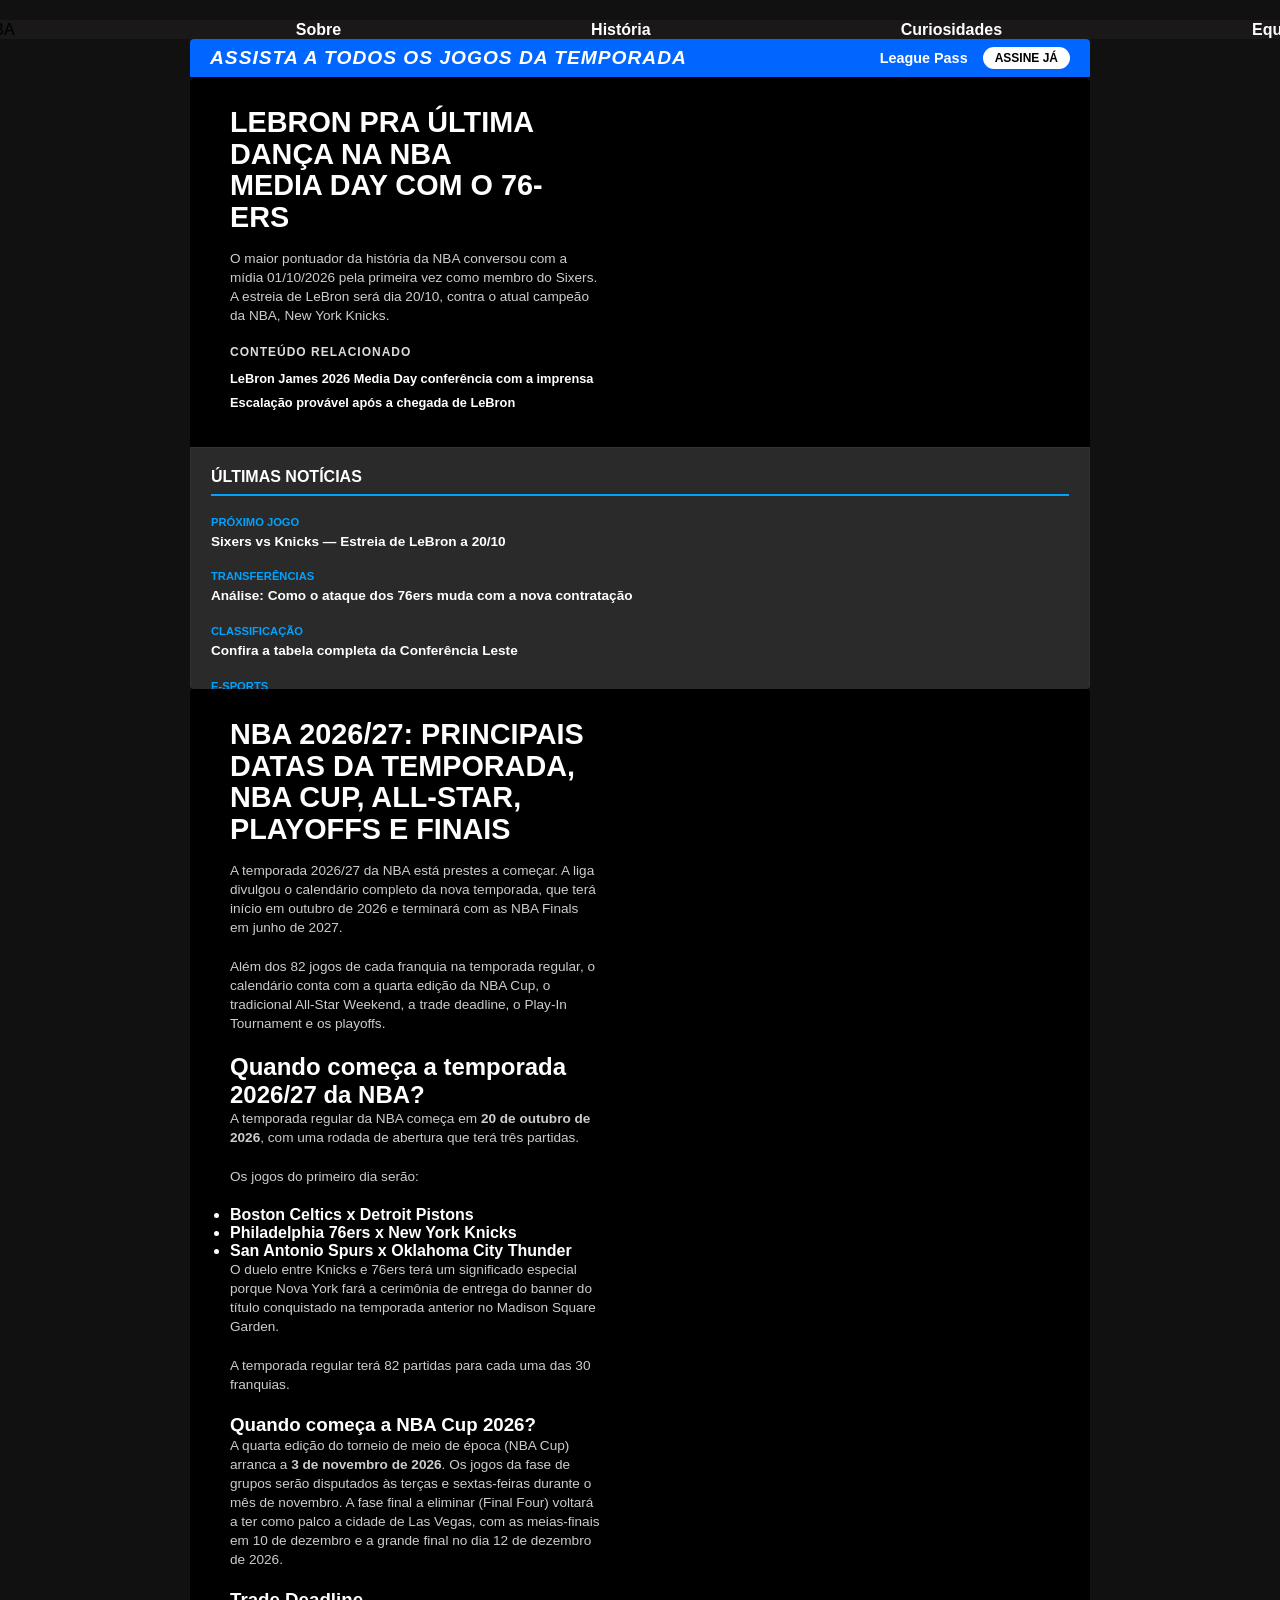
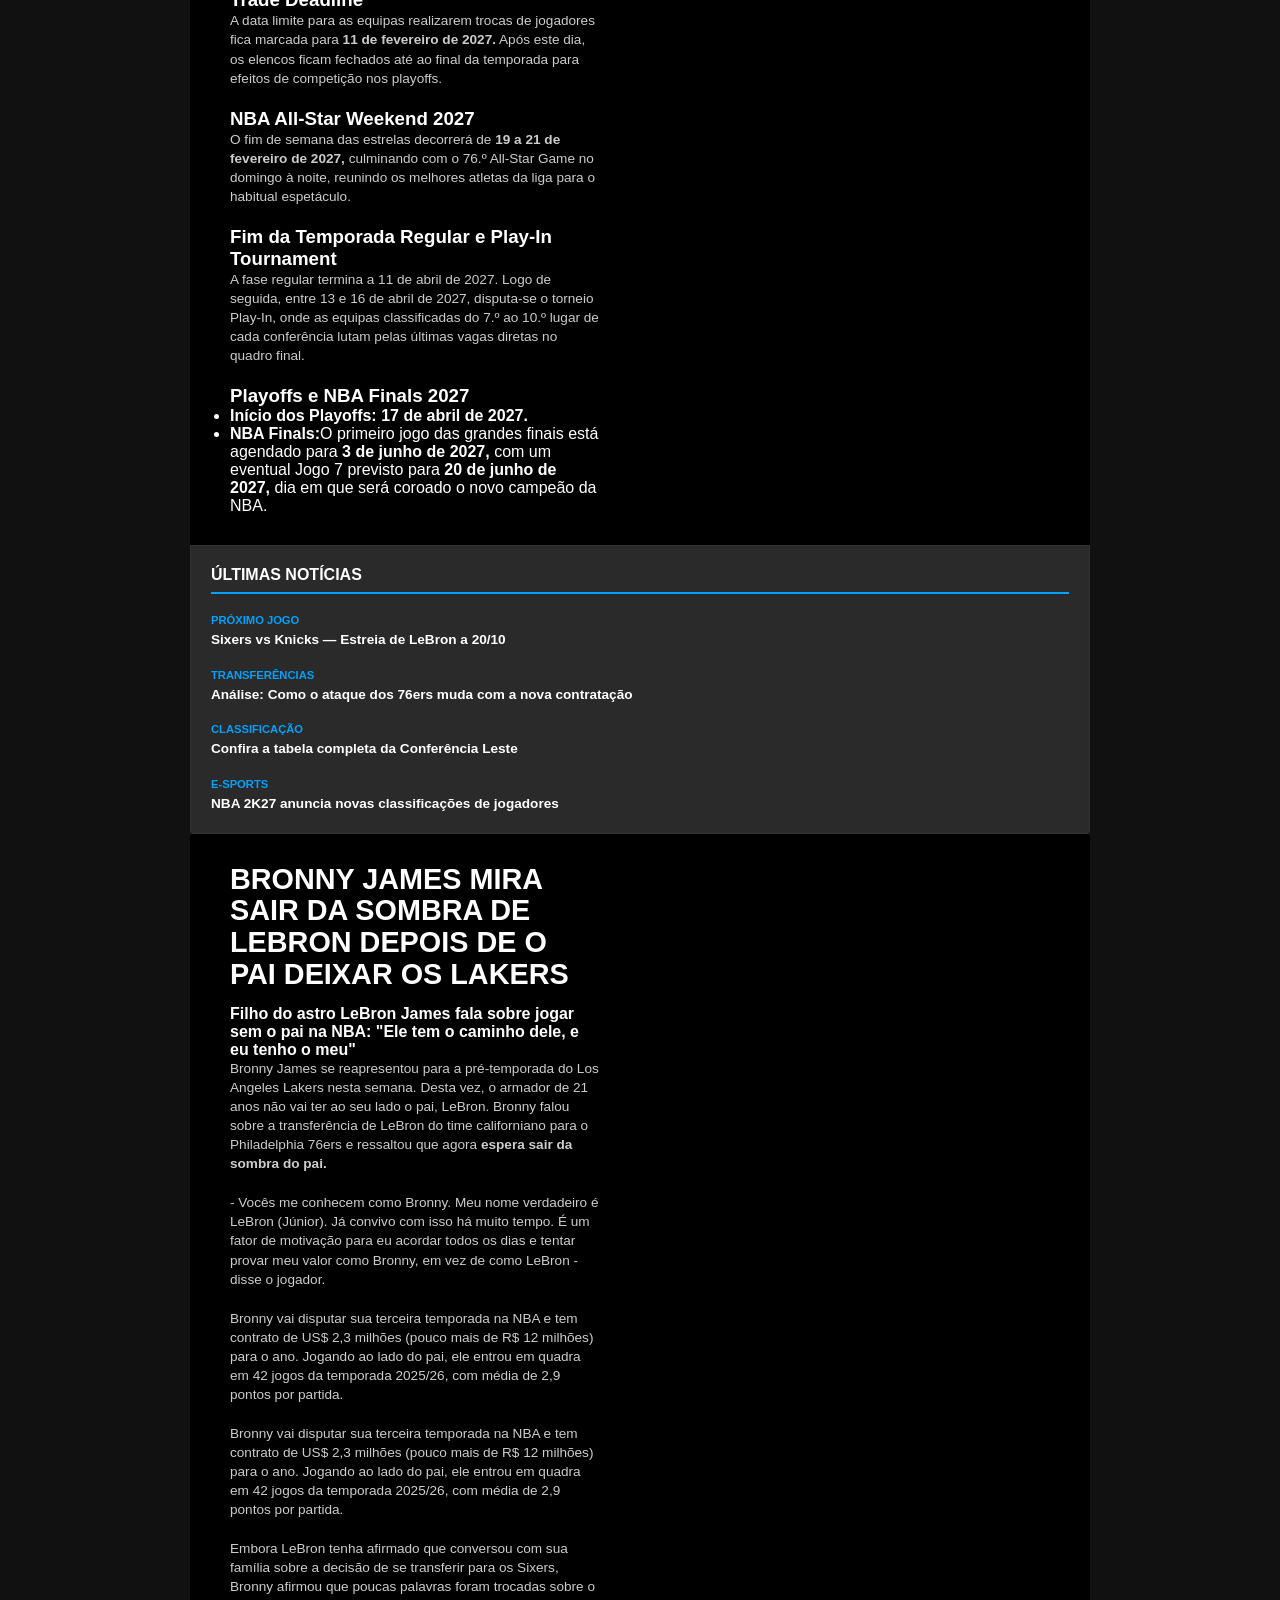
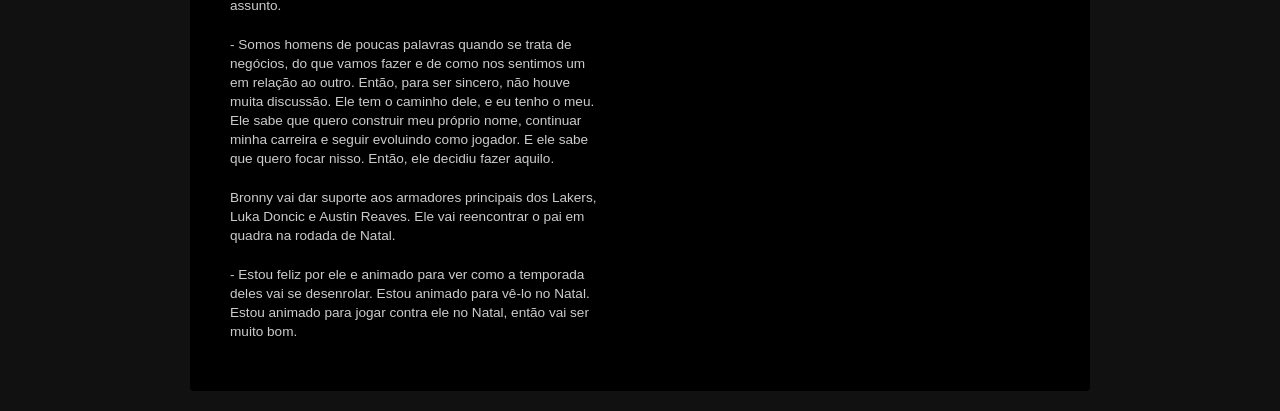
==== index.html @ a9553841 "Projeto Site" ====
<!DOCTYPE html>
<html lang="pt-br">
<head>
    <meta charset="UTF-8">
    <meta name="viewport" content="width=device-width, initial-scale=1.0">
    <link rel="stylesheet" href="style.css">
    <title>Site</title>
</head>

<body>

<header class="header">
    <nav class="menu">

        <img 
            src="https://static.vecteezy.com/system/resources/thumbnails/068/691/804/small/nba-logo-football-club-icon-free-vector.jpg" 
            alt="NBA" 
            width="80"
        >

        <a href="#">Sobre</a>
        <a href="#">História</a>
        <a href="#">Curiosidades</a>
        <a href="Equipes.html">Equipes</a>

    </nav>
</header>


<!-- PRIMEIRO CARD -->
<div class="featured-card">

    <div class="top-banner">
        <div class="banner-text">
            ASSISTA A TODOS OS JOGOS DA TEMPORADA
        </div>

        <div class="banner-right">
            <span class="league-pass">League Pass</span>

            <a 
                href="https://www.nba.com/league-pass-purchase" 
                class="btn-signup"
            >
                ASSINE JÁ
            </a>
        </div>
    </div>


    <div class="main-content">

        <h1 class="title">
            LEBRON PRA ÚLTIMA DANÇA NA NBA<br>
            MEDIA DAY COM O 76-ERS
        </h1>

        <p class="description">
            O maior pontuador da história da NBA conversou com a mídia 
            01/10/2026 pela primeira vez como membro do Sixers. 
            A estreia de LeBron será dia 20/10, contra o atual campeão 
            da NBA, New York Knicks.
        </p>

        <div class="related-content">

            <h3>CONTEÚDO RELACIONADO</h3>

            <ul>
                <li>
                    <a href="https://www.youtube.com/watch?v=nqiLFeFwIr0">
                        LeBron James 2026 Media Day conferência com a imprensa
                    </a>
                </li>

                <li>
                    <a href="ESCALAÇAO76.html">
                        Escalação provável após a chegada de LeBron
                    </a>
                </li>
            </ul>

        </div>

    </div>


    <aside class="sidebar">

        <h2 class="sidebar-title">
            Últimas Notícias
        </h2>

        <div class="sidebar-item">
            <span>PRÓXIMO JOGO</span>
            <a href="#">
                Sixers vs Knicks — Estreia de LeBron a 20/10
            </a>
        </div>

        <div class="sidebar-item">
            <span>TRANSFERÊNCIAS</span>
            <a href="#">
                Análise: Como o ataque dos 76ers muda com a nova contratação
            </a>
        </div>

        <div class="sidebar-item">
            <span>CLASSIFICAÇÃO</span>
            <a href="#">
                Confira a tabela completa da Conferência Leste
            </a>
        </div>

        <div class="sidebar-item">
            <span>E-SPORTS</span>
            <a href="#">
                NBA 2K27 anuncia novas classificações de jogadores
            </a>
        </div>

    </aside>

</div>


<!-- SEGUNDO CARD -->
<div class="featured-card2">

    <div class="main-content">

        <h1 class="title">
            NBA 2026/27: principais datas da temporada, NBA Cup,
            All-Star, playoffs e Finais
        </h1>

        <p class="description">
            A temporada 2026/27 da NBA está prestes a começar.
            A liga divulgou o calendário completo da nova temporada,
            que terá início em outubro de 2026 e terminará com as
            NBA Finals em junho de 2027.
        </p>

        <p class="description">
            Além dos 82 jogos de cada franquia na temporada regular,
            o calendário conta com a quarta edição da NBA Cup,
            o tradicional All-Star Weekend, a trade deadline,
            o Play-In Tournament e os playoffs.
        </p>

        <h2>
            Quando começa a temporada 2026/27 da NBA?
        </h2>

        <p class="description">
            A temporada regular da NBA começa em
            <strong>20 de outubro de 2026</strong>,
            com uma rodada de abertura que terá três partidas.
        </p>

        <p class="description">
            Os jogos do primeiro dia serão:
        </p>

        <ul>
            <li>
                <strong>Boston Celtics x Detroit Pistons</strong>
            </li>

            <li>
                <strong>Philadelphia 76ers x New York Knicks</strong>
            </li>

            <li>
                <strong>San Antonio Spurs x Oklahoma City Thunder</strong>
            </li>
        </ul>

        <p class="description">
            O duelo entre Knicks e 76ers terá um significado especial
            porque Nova York fará a cerimônia de entrega do banner
            do título conquistado na temporada anterior no
            Madison Square Garden.
        </p>

        <p class="description">
            A temporada regular terá 82 partidas para cada uma das 30
            franquias.
        </p>

        <h3>
            Quando começa a NBA Cup 2026?
        </h3>

        <p class="description">
            A quarta edição do torneio de meio de época (NBA Cup) arranca a <strong>3 de novembro de 2026</strong>. Os jogos da fase de grupos serão disputados às terças e sextas-feiras durante o mês de novembro.
            A fase final a eliminar (Final Four) voltará a ter como palco a cidade de Las Vegas, com as meias-finais em 10 de dezembro e a grande final no dia 12 de dezembro de 2026.
        </p>

        <h3>Trade Deadline
        </h3>

        <p class="description">
            A data limite para as equipas realizarem trocas de jogadores fica marcada para <strong>11 de fevereiro de 2027.</strong> Após este dia, os elencos ficam fechados até ao final da temporada para efeitos de competição nos playoffs.

        </p>

        <h3>NBA All-Star Weekend 2027
        </h3>
    

        <p class="description">
            O fim de semana das estrelas decorrerá de <strong>19 a 21 de fevereiro de 2027,</strong> culminando com o 76.º All-Star Game no domingo à noite, reunindo os melhores atletas da liga para o habitual espetáculo.

        </p>

        <h3>
            Fim da Temporada Regular e Play-In Tournament
        </h3>

        <p class="description">
            A fase regular termina a 11 de abril de 2027. Logo de seguida, entre 13 e 16 de abril de 2027, disputa-se o torneio Play-In, onde as equipas classificadas do 7.º ao 10.º lugar de cada conferência lutam pelas últimas vagas diretas no quadro final.
        </p>

        <h3>
            Playoffs e NBA Finals 2027
        </h3>
        
        <ul>
            <li><strong>Início dos Playoffs: 17 de abril de 2027.</strong></li>
            <li><strong>NBA Finals:</strong>O primeiro jogo das grandes finais está agendado para <strong>3 de junho de 2027,</strong> com um eventual Jogo 7 previsto para <strong>20 de junho de 2027,</strong> dia em que será coroado o
            novo campeão da NBA.
            </li>

        </ul>

        

    



    </div>

        <aside class="sidebar">

        <h2 class="sidebar-title">
            Últimas Notícias
        </h2>

        <div class="sidebar-item">
            <span>PRÓXIMO JOGO</span>
            <a href="#">
                Sixers vs Knicks — Estreia de LeBron a 20/10
            </a>
        </div>

        <div class="sidebar-item">
            <span>TRANSFERÊNCIAS</span>
            <a href="#">
                Análise: Como o ataque dos 76ers muda com a nova contratação
            </a>
        </div>

        <div class="sidebar-item">
            <span>CLASSIFICAÇÃO</span>
            <a href="#">
                Confira a tabela completa da Conferência Leste
            </a>
        </div>

        <div class="sidebar-item">
            <span>E-SPORTS</span>
            <a href="#">
                NBA 2K27 anuncia novas classificações de jogadores
            </a>
        </div>

    </aside>

    

</div>

    <div class="featured-card3">
        <div class="main-content">
            <h2 class="title">Bronny James mira sair da sombra de LeBron depois de o pai deixar os Lakers
            </h2>
            <h4>Filho do astro LeBron James fala sobre jogar sem o pai na NBA: "Ele tem o caminho dele, e eu tenho o meu"
            </h4>

            <p class="description">
                Bronny James se reapresentou para a pré-temporada do Los Angeles Lakers nesta semana. Desta vez, o armador de 21 anos não vai ter ao seu lado o pai, LeBron. Bronny falou sobre a transferência de LeBron do time californiano para o Philadelphia 76ers e ressaltou que agora <strong>espera sair da sombra do pai.</strong>
            </p>

            <p class="description">
                - Vocês me conhecem como Bronny. Meu nome verdadeiro é LeBron (Júnior). Já convivo com isso há muito tempo. É um fator de motivação para eu acordar todos os dias e tentar provar meu valor como Bronny, em vez de como LeBron - disse o jogador.   
            </p>

            <p class="description">
                Bronny vai disputar sua terceira temporada na NBA e tem contrato de US$ 2,3 milhões (pouco mais de R$ 12 milhões) para o ano. Jogando ao lado do pai, ele entrou em quadra em 42 jogos da temporada 2025/26, com média de 2,9 pontos por partida.
            </p>
            
            <p class="description">
                Bronny vai disputar sua terceira temporada na NBA e tem contrato de US$ 2,3 milhões (pouco mais de R$ 12 milhões) para o ano. Jogando ao lado do pai, ele entrou em quadra em 42 jogos da temporada 2025/26, com média de 2,9 pontos por partida.
            </p>

            <p class="description">
                Embora LeBron tenha afirmado que conversou com sua família sobre a decisão de se transferir para os Sixers, Bronny afirmou que poucas palavras foram trocadas sobre o assunto.
            </p>

            <p class="description">
                - Somos homens de poucas palavras quando se trata de negócios, do que vamos fazer e de como nos sentimos um em relação ao outro. Então, para ser sincero, não houve muita discussão. Ele tem o caminho dele, e eu tenho o meu. Ele sabe que quero construir meu próprio nome, continuar minha carreira e seguir evoluindo como jogador. E ele sabe que quero focar nisso. Então, ele decidiu fazer aquilo.
            </p>

            <p class="description">
                Bronny vai dar suporte aos armadores principais dos Lakers, Luka Doncic e Austin Reaves. Ele vai reencontrar o pai em quadra na rodada de Natal.
            </p>

            <p class="description">
                - Estou feliz por ele e animado para ver como a temporada deles vai se desenrolar. Estou animado para vê-lo no Natal. Estou animado para jogar contra ele no Natal, então vai ser muito bom.
            </p>

            


        </div>







    </div>

        
        
        
        




        





</body>
</html>
---- style.css ----
.menu {
    display: flex;
    align-items: center;
    gap: 250px;
    padding-top: 1px;
    background-color: rgb(26, 24, 24);
    

}

.menu a {
    color: white;
    text-decoration: none;
    font-size: 16px;
    font-family: Arial, sans-serif;
    font-weight: bolder;
    
   
}

.menu a:hover {
    color: rgb(189, 175, 175);
}


* {
  box-sizing: border-box;
  margin: 0;
  padding: 0;
  font-family: 'Arial', sans-serif;
}

body {
     background-color: #111;
    display: flex;
    flex-direction: column;
    align-items: center;
    justify-content: flex-start;
    min-height: 100vh;
    padding: 20px 0;
    overflow-x: hidden;
    overflow-y: auto;
}




/* Card Container Principal */
.featured-card {
    position: relative;
    width: 900px;
    height: 650px;
    background-color: #000;
    /* Substitua pelo caminho da sua imagem */
    background-image: linear-gradient(to right, rgba(0,0,0,0.85) 35%, transparent 70%), url('https://a.espncdn.com/photo/2026/0716/nba_lebron_james_philadelphia_sixers_cr_16x9.jpg');
    background-size: cover;
    background-position: center;
    color: #fff;
    display: flex;
    flex-direction: column;
    justify-content: space-between;
    overflow: hidden;
    border-radius: 4px;
    
}

/* Banner Superior Blue */
.top-banner {
  background-color: #0066ff;
  display: flex;
  justify-content: space-between;
  align-items: center;
  padding: 8px 20px;
}

.banner-text {
  font-weight: 900;
  font-style: italic;
  font-size: 1.2rem;
  letter-spacing: 1px;
}

.banner-right {
  display: flex;
  align-items: center;
  gap: 15px;
}

.league-pass {
  font-weight: bold;
  font-size: 0.9rem;
}

.btn-signup {
  background: #fff;
  color: #000;
  padding: 4px 12px;
  border-radius: 20px;
  text-decoration: none;
  font-size: 0.75rem;
  font-weight: bold;
}

/* Conteúdo Principal */
.main-content {
  padding: 30px 40px;
  max-width: 450px;
}

.title {
  font-size: 1.8rem;
  font-weight: 900;
  text-transform: uppercase;
  line-height: 1.1;
  margin-bottom: 15px;
}

.description {
  font-size: 0.85rem;
  color: #ccc;
  margin-bottom: 20px;
  line-height: 1.4;
}

.btn-read {
  display: inline-block;
  border: 1px solid #fff;
  color: #fff;
  padding: 8px 28px;
  border-radius: 20px;
  text-decoration: none;
  font-size: 0.8rem;
  font-weight: bold;
  letter-spacing: 1px;
  margin-bottom: 30px;
}

/* Seção Relacionados */
.related-content h3 {
  font-size: 0.75rem;
  letter-spacing: 1px;
  margin-bottom: 10px;
  color: #ddd;
}

.related-content ul {
  list-style: none;
}

.related-content li {
  margin-bottom: 6px;
}

.related-content a {
  color: #fff;
  text-decoration: none;
  font-size: 0.8rem;
  font-weight: bold;
}

.related-content a:hover {
  text-decoration: underline;
}

.sidebar {
    background-color: #2b2a2a;
    border: 1px solid #333;
    padding: 20px;
    display: flex;
    flex-direction: column;
    gap: 20px;
    
  }

  .sidebar-title {
    font-size: 1rem;
    font-weight: bold;
    border-bottom: 2px solid #00a2ff;
    padding-bottom: 8px;
    text-transform: uppercase;
  }

  .sidebar-item {
    display: flex;
    flex-direction: column;
    gap: 5px;
  }

  .sidebar-item span {
    font-size: 0.7rem;
    color: #00a2ff;
    font-weight: bold;
  }

  .sidebar-item a {
    color: #fff;
    text-decoration: none;
    font-size: 0.85rem;
    font-weight: bold;
    line-height: 1.3;
  }

  .sidebar-item a:hover {
    text-decoration: underline;
  }

  /* Responsividade para ecrãs mais pequenos */
  @media (max-width: 850px) {
    .layout-container {
      grid-template-columns: 1fr; /* Coloca o painel por baixo se o ecrã for pequeno */
    }
  }


  .featured-card2 {    
    position: relative;
    width: 900px;
    height: auto;
    min-height: 650px;
    background-color: #000;
    /* Substitua pelo caminho da sua imagem */
    background-image: linear-gradient(to right, rgba(0,0,0,0.85) 35%, transparent 70%), url('https://4kwallpapers.com/images/wallpapers/shai-gilgeous-5120x2880-20902.jpg                                                                                           ');
    background-size: cover;
    background-position: center;
    color: #fff;
    display: flex;
    flex-direction: column;
    justify-content: space-between;
    overflow: hidden;
    border-radius: 4px;
  }

  .title2 {
    font-size: 1.8rem;
  font-weight: 900;
  text-transform: uppercase;
  line-height: 1.1;
  color: white;
  text-align: left;
  width: 100%;
  margin-left: 0;
  margin-right: auto;
  padding: 20px 60px;

  
  
  }

  .detalhe {color: red;}

  .featured-card3 {
    position: relative;
    width: 900px;
    height: auto;
    min-height: 650px;
    background-color: #000;
    /* Substitua pelo caminho da sua imagem */
    background-image: linear-gradient(to right, rgba(0,0,0,0.85) 35%, transparent 70%), url('https://s2-ge.glbimg.com/TbXwsjh1gNiHDeyNfy7fbWyJl3M=/0x0:5284x3523/984x0/smart/filters:strip_icc()/i.s3.glbimg.com/v1/AUTH_bc8228b6673f488aa253bbcb03c80ec5/internal_photos/bs/2026/z/A/II51N9TVGKBKqYLkySnQ/2026-09-28t222403z-903100992-mt1usatoday29944560-rtrmadp-3-nba-los-angeles-lakers-media-day.jpg');
    background-size: cover;
    background-position: center;
    color: #fff;
    display: flex;
    flex-direction: column;
    justify-content: space-between;
    overflow: hidden;
    border-radius: 4px;

  }
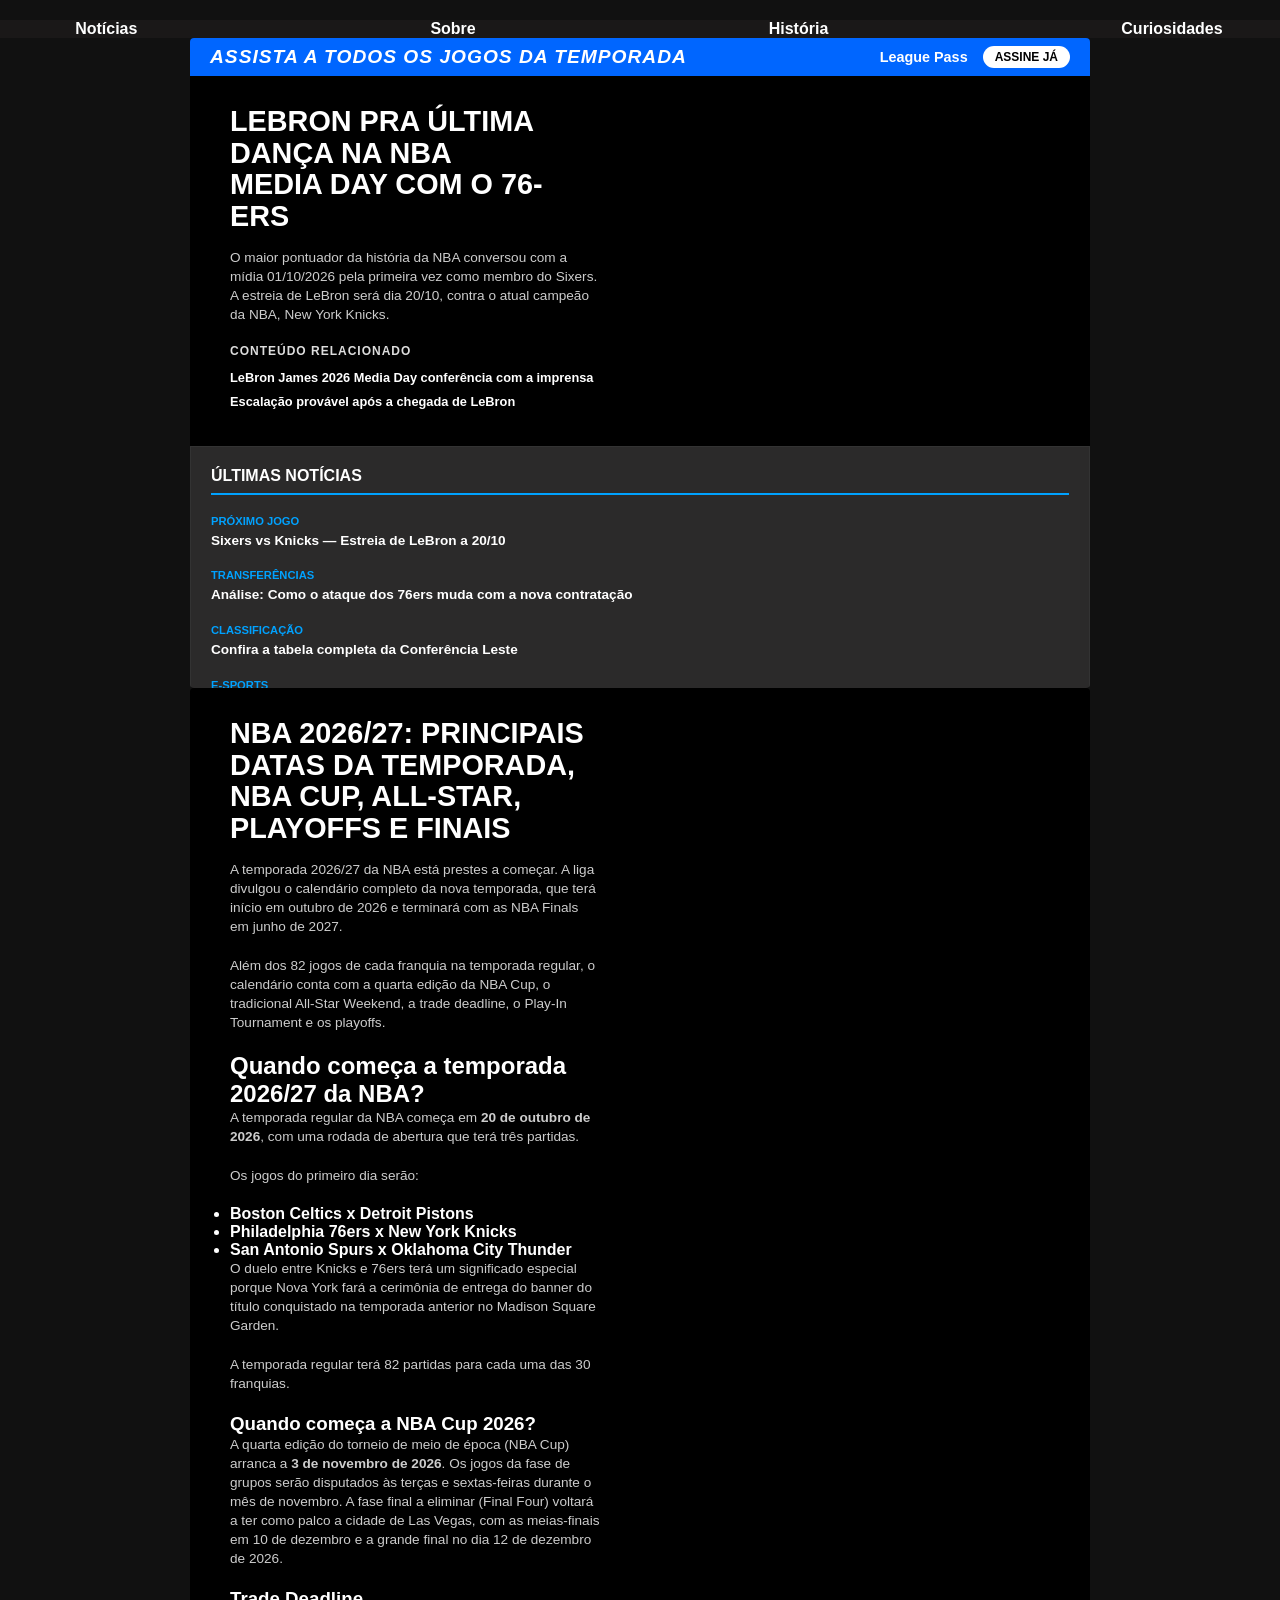
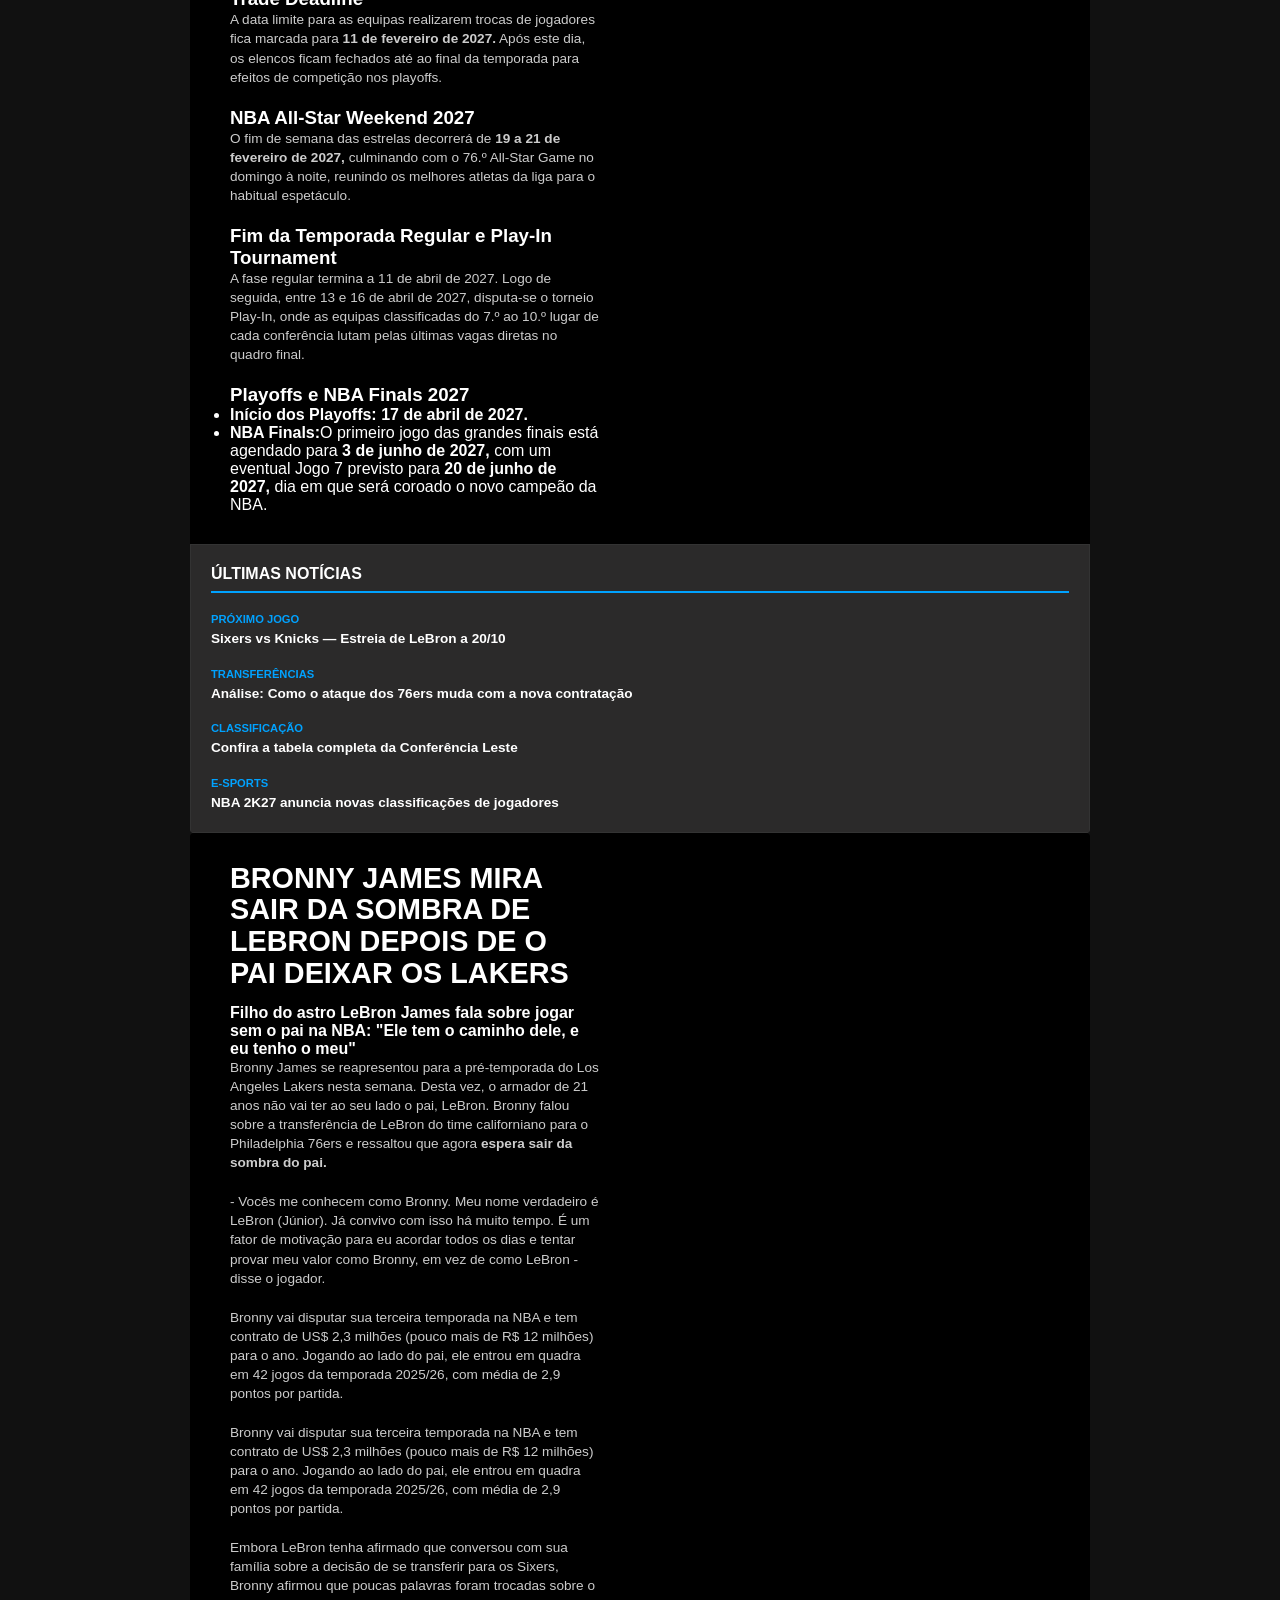
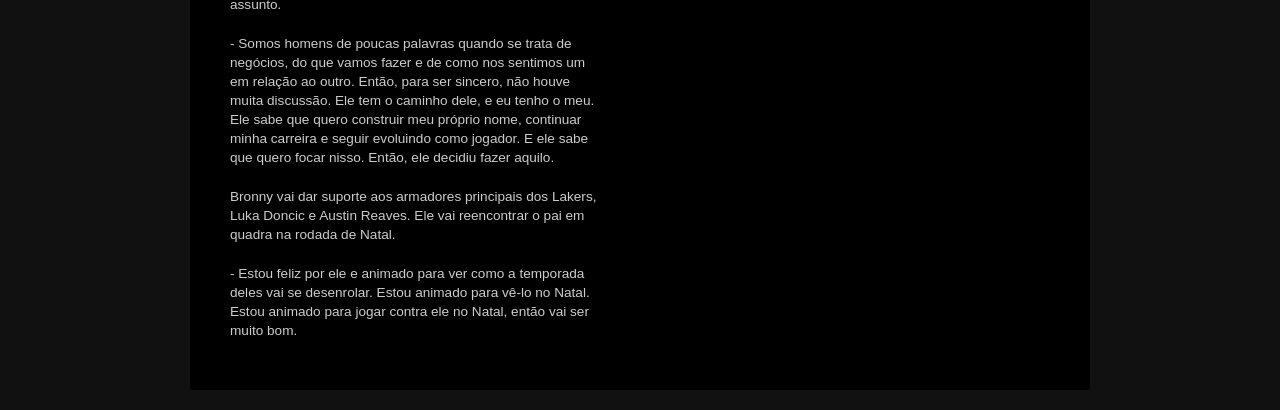
==== commit 55b5fee8: "Projeto extensao" ====
--- a/index.html
+++ b/index.html
@@ -17,9 +17,9 @@
             alt="NBA" 
             width="80"
         >
-
-        <a href="#">Sobre</a>
-        <a href="#">História</a>
+        <a href="index.html">Notícias</a>
+        <a href="Sobre.html">Sobre</a>
+        <a href="Historia.html">História</a>
         <a href="#">Curiosidades</a>
         <a href="Equipes.html">Equipes</a>
 
--- a/style.css
+++ b/style.css
@@ -1,8 +1,7 @@
 .menu {
     display: flex;
     align-items: center;
-    gap: 250px;
-    padding-top: 1px;
+    gap: 293px;
     background-color: rgb(26, 24, 24);
     
 
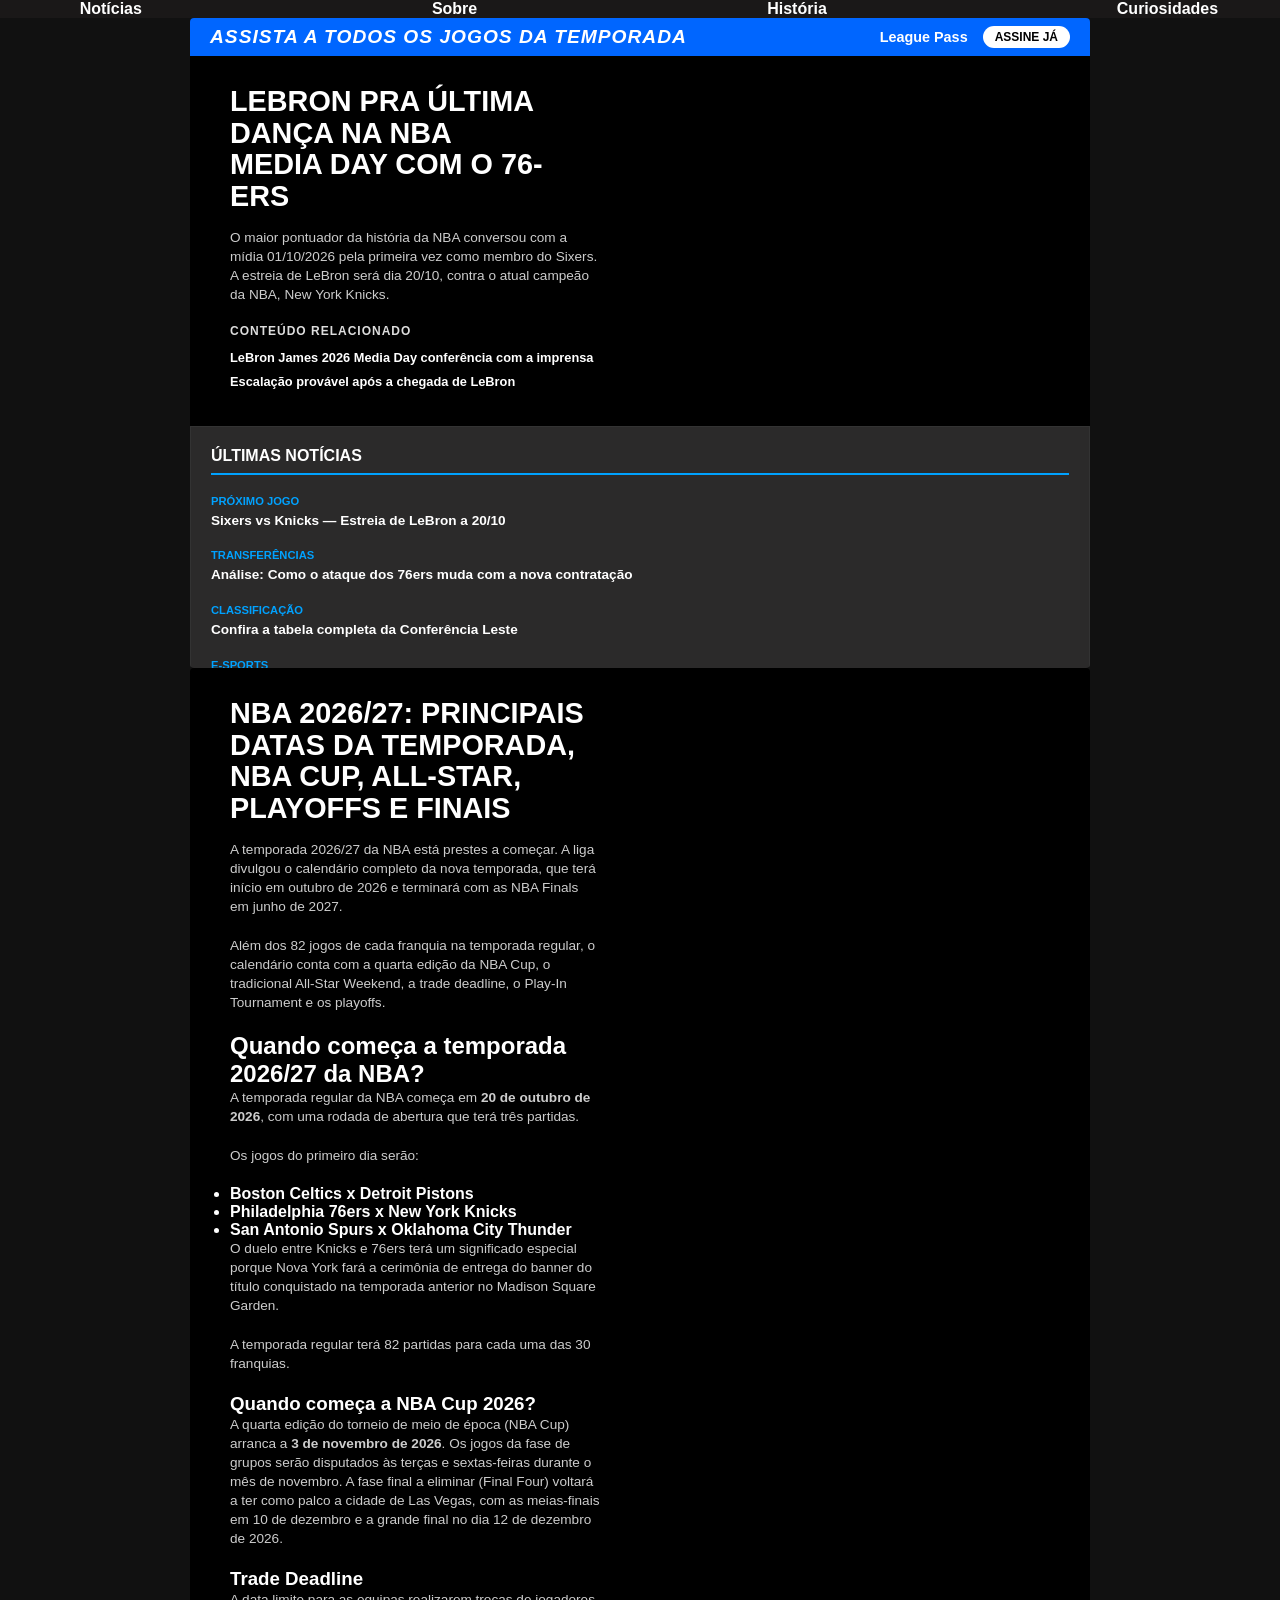
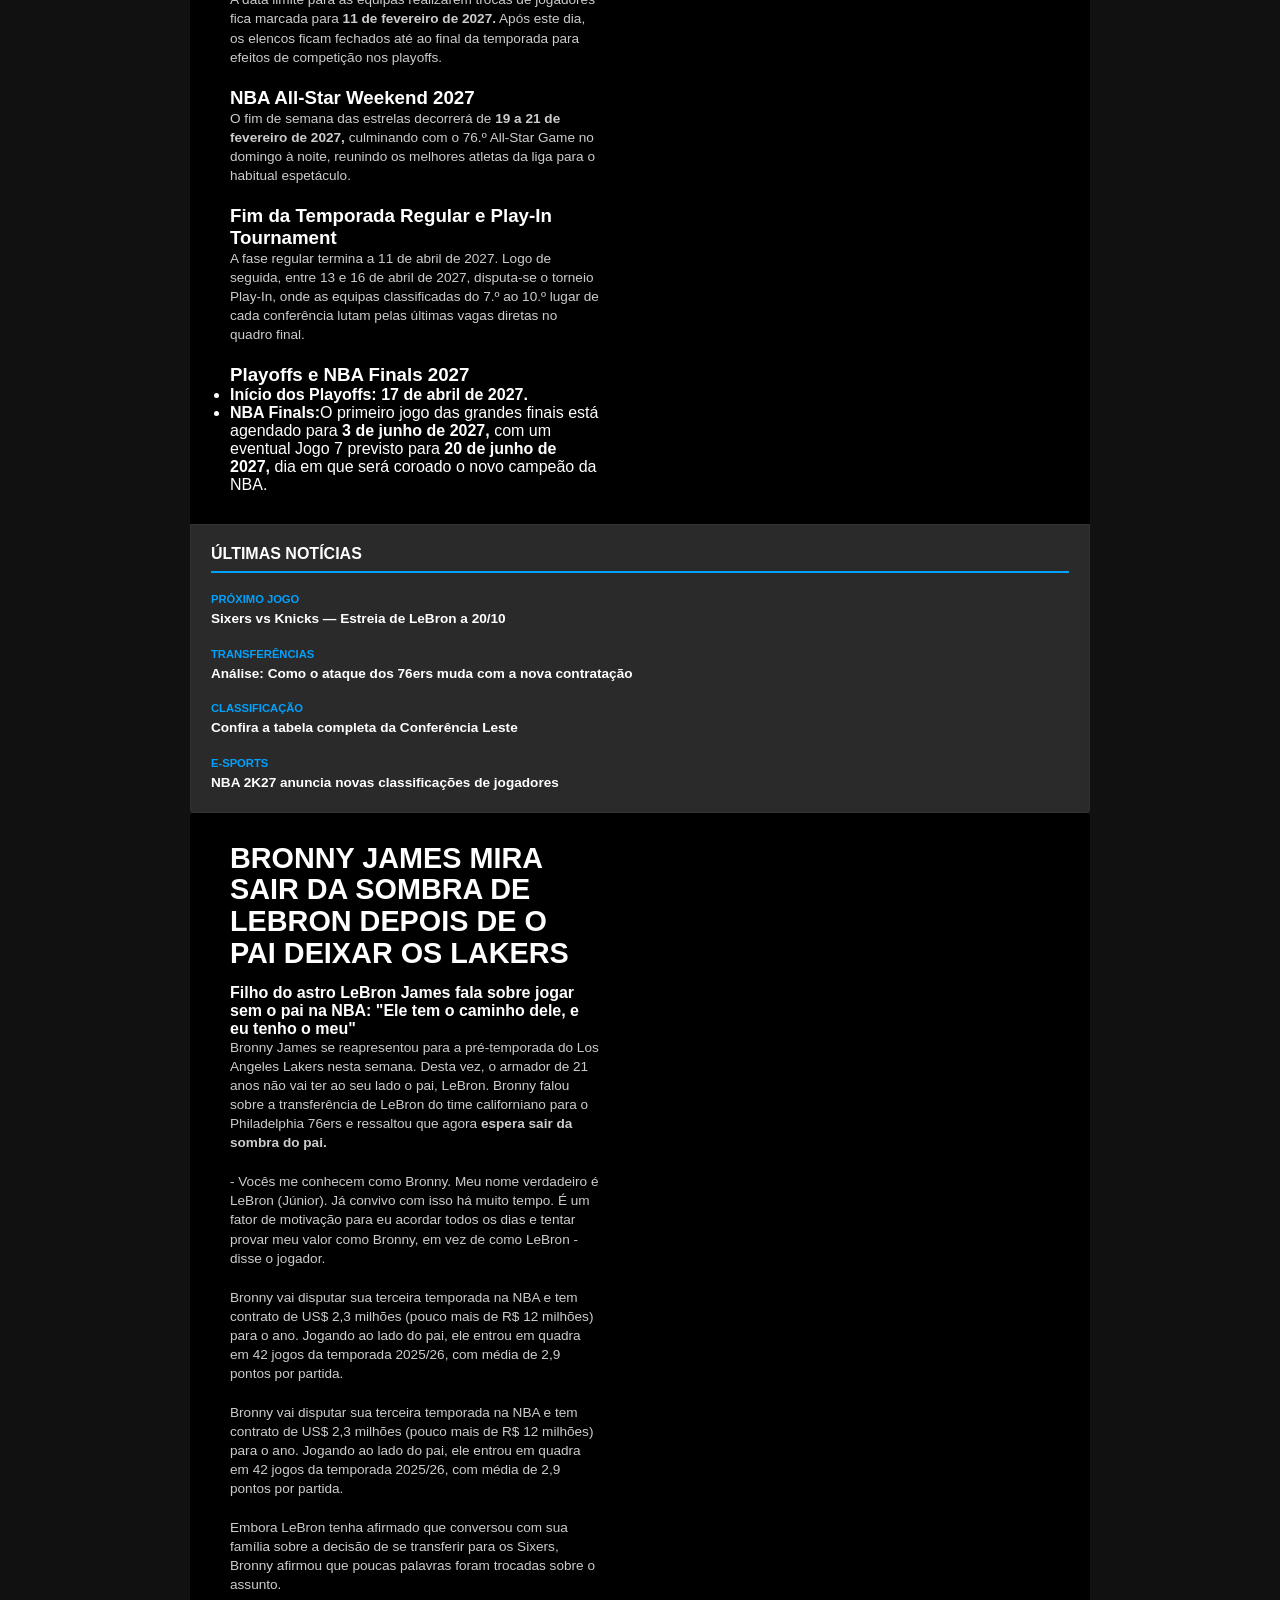
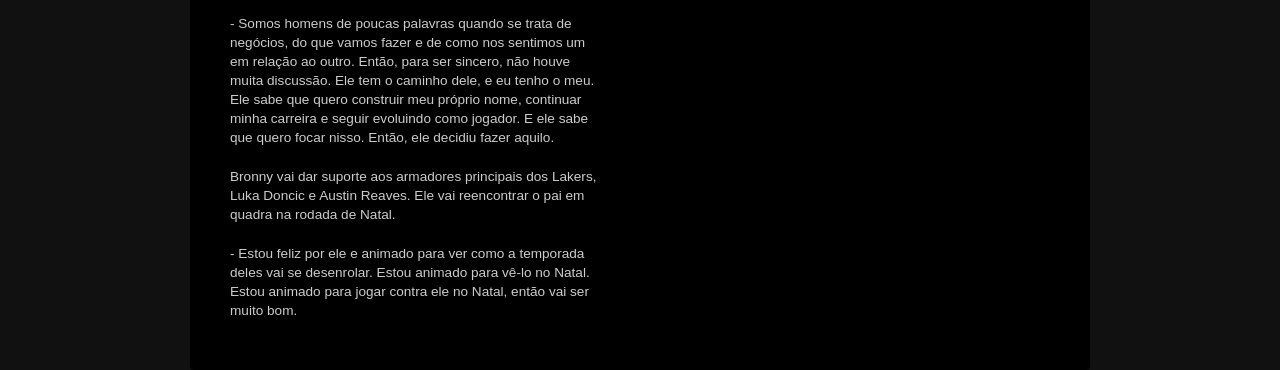
==== commit 558baa0f: "projeto quase pronto" ====
--- a/index.html
+++ b/index.html
@@ -20,7 +20,7 @@
         <a href="index.html">Notícias</a>
         <a href="Sobre.html">Sobre</a>
         <a href="Historia.html">História</a>
-        <a href="#">Curiosidades</a>
+        <a href="Curiosidades.html">Curiosidades</a>
         <a href="Equipes.html">Equipes</a>
 
     </nav>
--- a/style.css
+++ b/style.css
@@ -1,24 +1,27 @@
+
+
 .menu {
-    display: flex;
-    align-items: center;
-    gap: 293px;
-    background-color: rgb(26, 24, 24);
-    
-
-}
+  display: flex;
+  align-items: center;
+  gap: 290px;
+  padding-top: -100px;
+  background-color: rgb(26, 24, 24);
+ 
+}
+
 
 .menu a {
-    color: white;
-    text-decoration: none;
-    font-size: 16px;
-    font-family: Arial, sans-serif;
-    font-weight: bolder;
-    
-   
+  color: white;
+  text-decoration: none;
+  font-size: 16px;
+  font-family: Arial, sans-serif;
+  font-weight: bolder;
+  
+ 
 }
 
 .menu a:hover {
-    color: rgb(189, 175, 175);
+  color: rgb(189, 175, 175);
 }
 
 
@@ -39,6 +42,9 @@
     padding: 20px 0;
     overflow-x: hidden;
     overflow-y: auto;
+    padding: 0 20px;
+    padd
+  
 }
 
 
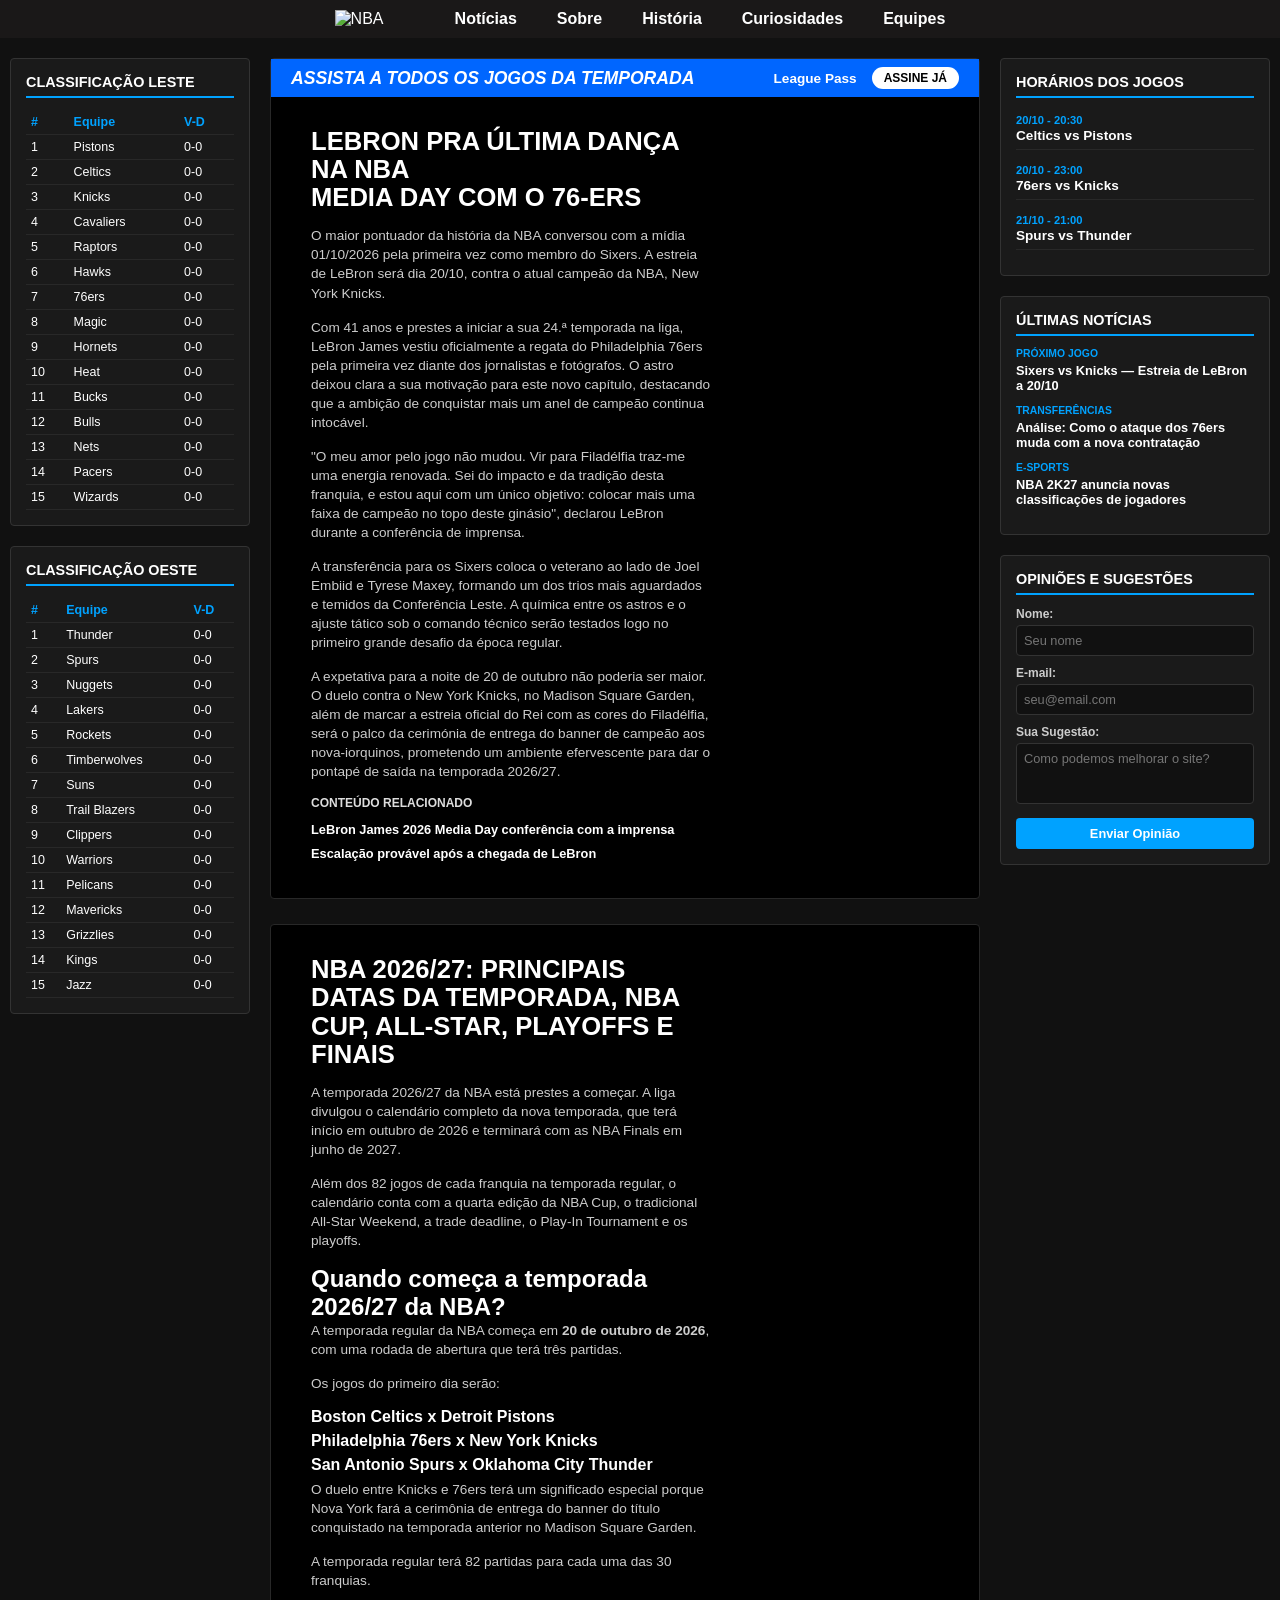
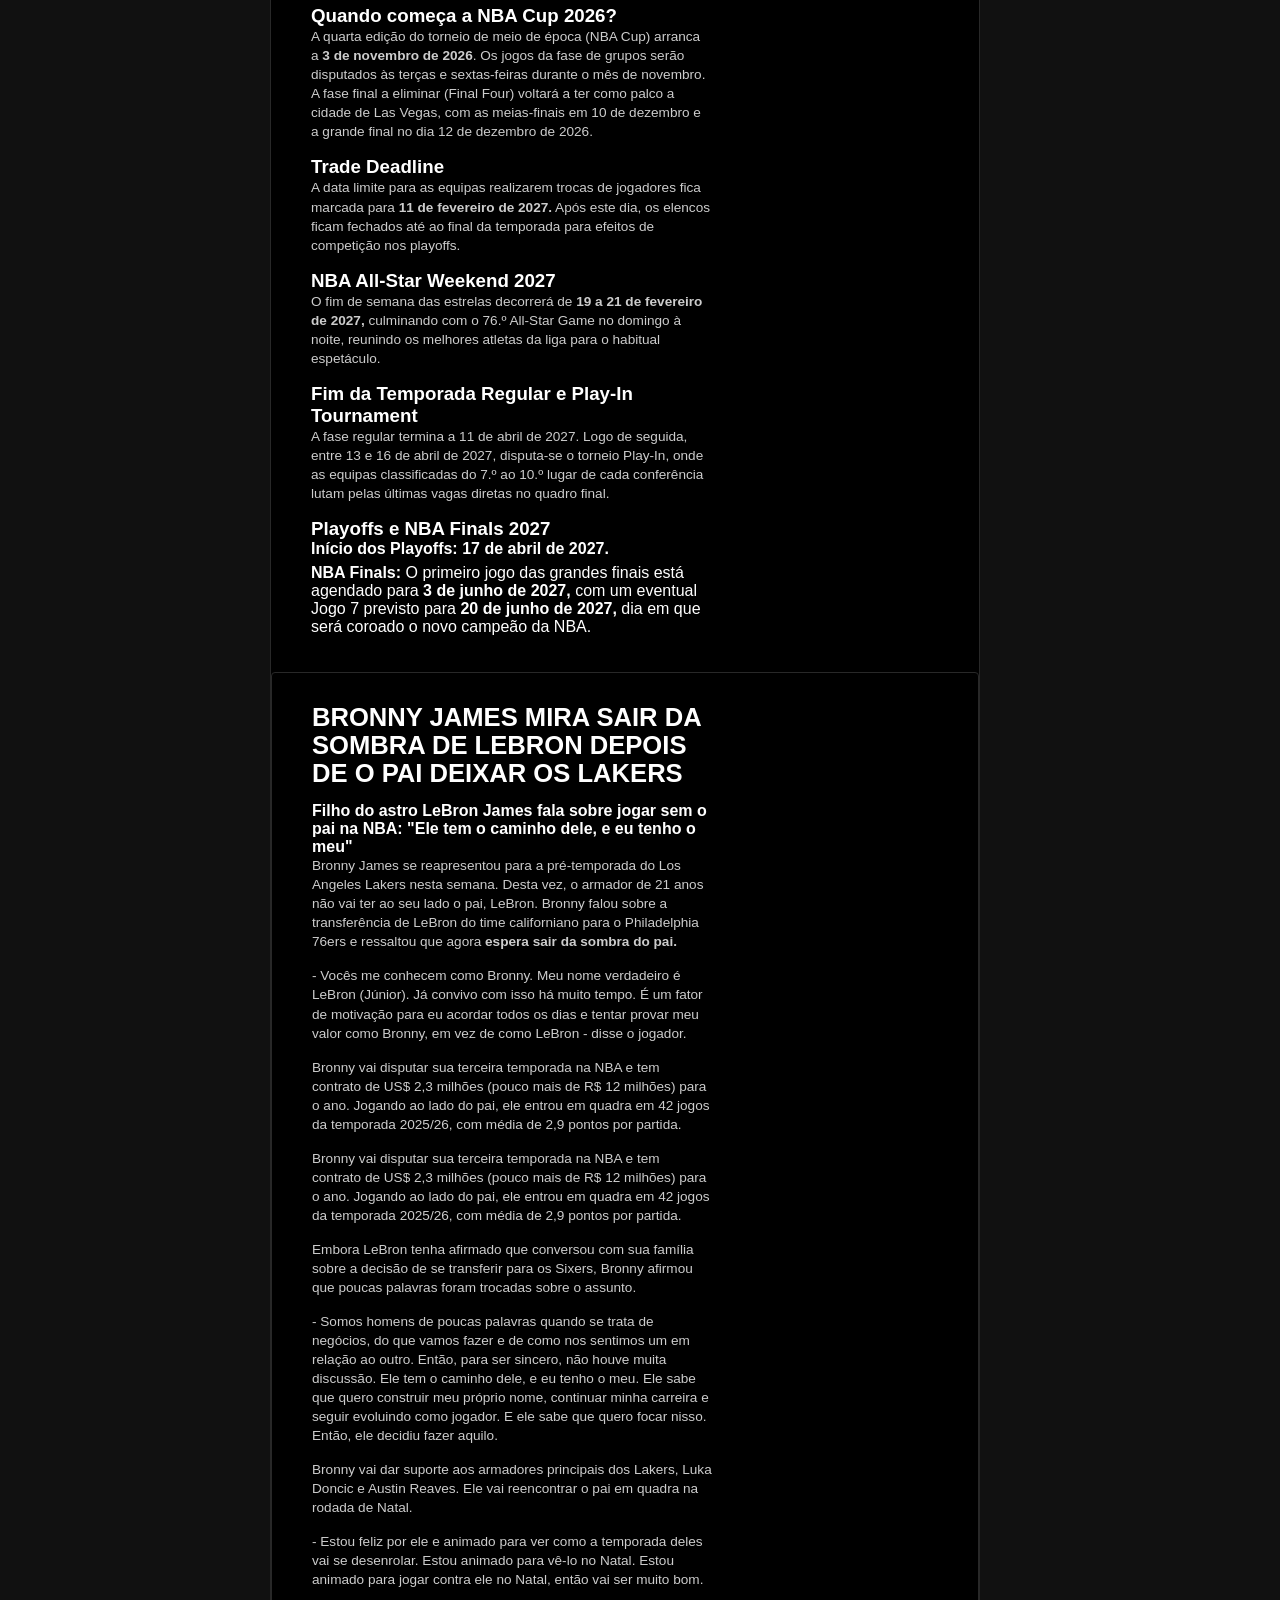
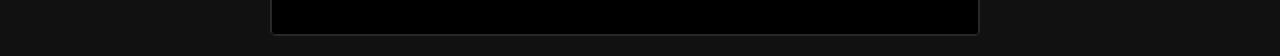
==== commit 46304c75: "Projeto2.3" ====
--- a/index.html
+++ b/index.html
@@ -4,14 +4,12 @@
     <meta charset="UTF-8">
     <meta name="viewport" content="width=device-width, initial-scale=1.0">
     <link rel="stylesheet" href="style.css">
-    <title>Site</title>
+    <title>NBA News</title>
 </head>
-
 <body>
 
 <header class="header">
     <nav class="menu">
-
         <img 
             src="https://static.vecteezy.com/system/resources/thumbnails/068/691/804/small/nba-logo-football-club-icon-free-vector.jpg" 
             alt="NBA" 
@@ -22,340 +20,365 @@
         <a href="Historia.html">História</a>
         <a href="Curiosidades.html">Curiosidades</a>
         <a href="Equipes.html">Equipes</a>
-
     </nav>
 </header>
 
-
-<!-- PRIMEIRO CARD -->
-<div class="featured-card">
-
-    <div class="top-banner">
-        <div class="banner-text">
-            ASSISTA A TODOS OS JOGOS DA TEMPORADA
-        </div>
-
-        <div class="banner-right">
-            <span class="league-pass">League Pass</span>
-
-            <a 
-                href="https://www.nba.com/league-pass-purchase" 
-                class="btn-signup"
-            >
-                ASSINE JÁ
-            </a>
-        </div>
-    </div>
-
-
-    <div class="main-content">
-
-        <h1 class="title">
-            LEBRON PRA ÚLTIMA DANÇA NA NBA<br>
-            MEDIA DAY COM O 76-ERS
-        </h1>
-
-        <p class="description">
-            O maior pontuador da história da NBA conversou com a mídia 
-            01/10/2026 pela primeira vez como membro do Sixers. 
-            A estreia de LeBron será dia 20/10, contra o atual campeão 
-            da NBA, New York Knicks.
-        </p>
-
-        <div class="related-content">
-
-            <h3>CONTEÚDO RELACIONADO</h3>
-
-            <ul>
-                <li>
-                    <a href="https://www.youtube.com/watch?v=nqiLFeFwIr0">
-                        LeBron James 2026 Media Day conferência com a imprensa
-                    </a>
-                </li>
-
-                <li>
-                    <a href="ESCALAÇAO76.html">
-                        Escalação provável após a chegada de LeBron
-                    </a>
-                </li>
-            </ul>
-
-        </div>
-
-    </div>
-
-
-    <aside class="sidebar">
-
-        <h2 class="sidebar-title">
-            Últimas Notícias
-        </h2>
-
-        <div class="sidebar-item">
-            <span>PRÓXIMO JOGO</span>
-            <a href="#">
-                Sixers vs Knicks — Estreia de LeBron a 20/10
-            </a>
-        </div>
-
-        <div class="sidebar-item">
-            <span>TRANSFERÊNCIAS</span>
-            <a href="#">
-                Análise: Como o ataque dos 76ers muda com a nova contratação
-            </a>
-        </div>
-
-        <div class="sidebar-item">
-            <span>CLASSIFICAÇÃO</span>
-            <a href="#">
-                Confira a tabela completa da Conferência Leste
-            </a>
-        </div>
-
-        <div class="sidebar-item">
-            <span>E-SPORTS</span>
-            <a href="#">
-                NBA 2K27 anuncia novas classificações de jogadores
-            </a>
-        </div>
-
+<div class="page-container">
+
+    <!-- COLUNA ESQUERDA: CLASSIFICAÇÃO DA NBA -->
+    <aside class="left-sidebar">
+        <div class="widget-box">
+            <h2 class="widget-title">Classificação Leste</h2>
+            <table class="standings-table">
+                <thead>
+                    <tr>
+                        <th>#</th>
+                        <th>Equipe</th>
+                        <th>V-D</th>
+                    </tr>
+                </thead>
+                <tbody>
+                    <tr><td>1</td><td>Pistons</td><td>0-0</td></tr>
+                    <tr><td>2</td><td>Celtics</td><td>0-0</td></tr>
+                    <tr><td>3</td><td>Knicks</td><td>0-0</td></tr>
+                    <tr><td>4</td><td>Cavaliers</td><td>0-0</td></tr>
+                    <tr><td>5</td><td>Raptors</td><td>0-0</td></tr>
+                    <tr><td>6</td><td>Hawks</td><td>0-0</td></tr>
+                    <tr><td>7</td><td>76ers</td><td>0-0</td></tr>
+                    <tr><td>8</td><td>Magic</td><td>0-0</td></tr>
+                    <tr><td>9</td><td>Hornets</td><td>0-0</td></tr>
+                    <tr><td>10</td><td>Heat</td><td>0-0</td></tr>
+                    <tr><td>11</td><td>Bucks</td><td>0-0</td></tr>
+                    <tr><td>12</td><td>Bulls</td><td>0-0</td></tr>
+                    <tr><td>13</td><td>Nets</td><td>0-0</td></tr>
+                    <tr><td>14</td><td>Pacers</td><td>0-0</td></tr>
+                    <tr><td>15</td><td>Wizards</td><td>0-0</td></tr>
+                </tbody>
+            </table>
+        </div>
+
+        <div class="widget-box">
+            <h2 class="widget-title">Classificação Oeste</h2>
+            <table class="standings-table">
+                <thead>
+                    <tr>
+                        <th>#</th>
+                        <th>Equipe</th>
+                        <th>V-D</th>
+                    </tr>
+                </thead>
+                <tbody>
+                    <tr><td>1</td><td>Thunder</td><td>0-0</td></tr>
+                    <tr><td>2</td><td>Spurs</td><td>0-0</td></tr>
+                    <tr><td>3</td><td>Nuggets</td><td>0-0</td></tr>
+                    <tr><td>4</td><td>Lakers</td><td>0-0</td></tr>
+                    <tr><td>5</td><td>Rockets</td><td>0-0</td></tr>
+                    <tr><td>6</td><td>Timberwolves</td><td>0-0</td></tr>
+                    <tr><td>7</td><td>Suns</td><td>0-0</td></tr>
+                    <tr><td>8</td><td>Trail Blazers</td><td>0-0</td></tr>
+                    <tr><td>9</td><td>Clippers</td><td>0-0</td></tr>
+                    <tr><td>10</td><td>Warriors</td><td>0-0</td></tr>
+                    <tr><td>11</td><td>Pelicans</td><td>0-0</td></tr>
+                    <tr><td>12</td><td>Mavericks</td><td>0-0</td></tr>
+                    <tr><td>13</td><td>Grizzlies</td><td>0-0</td></tr>
+                    <tr><td>14</td><td>Kings</td><td>0-0</td></tr>
+                    <tr><td>15</td><td>Jazz</td><td>0-0</td></tr>
+                </tbody>
+            </table>
+        </div>
     </aside>
 
+    <!-- CONTEÚDO CENTRAL (SEUS CARDS ORIGINAIS) -->
+    <main class="main-feed">
+
+        <!-- PRIMEIRO CARD -->
+        <div class="featured-card">
+            <div class="top-banner">
+                <div class="banner-text">
+                    ASSISTA A TODOS OS JOGOS DA TEMPORADA
+                </div>
+                <div class="banner-right">
+                    <span class="league-pass">League Pass</span>
+                    <a href="https://www.nba.com/league-pass-purchase" class="btn-signup">ASSINE JÁ</a>
+                </div>
+            </div>
+
+            <div class="main-content">
+                <h1 class="title">
+                    LEBRON PRA ÚLTIMA DANÇA NA NBA<br>
+                    MEDIA DAY COM O 76-ERS
+                </h1>
+                <p class="description">
+                    O maior pontuador da história da NBA conversou com a mídia 
+                    01/10/2026 pela primeira vez como membro do Sixers. 
+                    A estreia de LeBron será dia 20/10, contra o atual campeão 
+                    da NBA, New York Knicks.
+                </p>
+
+                <p class="description">
+                    Com 41 anos e prestes a iniciar a sua 24.ª temporada na liga, LeBron James vestiu oficialmente a
+                     regata do Philadelphia 76ers pela primeira vez diante dos jornalistas e fotógrafos. O astro deixou clara a sua motivação para este novo capítulo, 
+                     destacando que a ambição de conquistar mais um anel de campeão continua intocável.
+                </p>
+
+                <p class="description">
+                    "O meu amor pelo jogo não mudou. Vir para Filadélfia traz-me uma energia renovada. Sei do impacto e da tradição desta franquia,
+                     e estou aqui com um único objetivo: colocar mais uma faixa de campeão no topo deste ginásio", declarou LeBron durante a conferência de imprensa.
+                </p>
+
+                <p class="description">
+                    A transferência para os Sixers coloca o veterano ao lado de Joel Embiid e Tyrese Maxey, formando um dos trios
+                     mais aguardados e temidos da Conferência Leste. A química entre os astros e o ajuste tático sob o comando técnico serão testados
+                      logo no primeiro grande desafio da época regular.
+                </p>
+
+                <p class="description">
+                    A expetativa para a noite de 20 de outubro não poderia ser maior. O duelo contra o New York Knicks, no Madison Square Garden, além de marcar a estreia oficial do Rei
+                     com as cores do Filadélfia, será o palco da cerimónia de entrega do banner de campeão aos nova-iorquinos,
+                      prometendo um ambiente efervescente para dar o pontapé de saída na temporada 2026/27.
+                </p>
+                <div class="related-content">
+                    <h3>CONTEÚDO RELACIONADO</h3>
+                    <ul>
+                        <li>
+                            <a href="https://www.youtube.com/watch?v=nqiLFeFwIr0">
+                                LeBron James 2026 Media Day conferência com a imprensa
+                            </a>
+                        </li>
+                        <li>
+                            <a href="ESCALAÇAO76.html">
+                                Escalação provável após a chegada de LeBron
+                            </a>
+                        </li>
+                    </ul>
+                </div>
+            </div>
+        </div>
+
+        <!-- SEGUNDO CARD -->
+        <div class="featured-card featured-card2">
+            <div class="main-content">
+
+                <h1 class="title">
+                    NBA 2026/27: principais datas da temporada, NBA Cup,
+                    All-Star, playoffs e Finais
+                </h1>
+        
+                <p class="description">
+                    A temporada 2026/27 da NBA está prestes a começar.
+                    A liga divulgou o calendário completo da nova temporada,
+                    que terá início em outubro de 2026 e terminará com as
+                    NBA Finals em junho de 2027.
+                </p>
+        
+                <p class="description">
+                    Além dos 82 jogos de cada franquia na temporada regular,
+                    o calendário conta com a quarta edição da NBA Cup,
+                    o tradicional All-Star Weekend, a trade deadline,
+                    o Play-In Tournament e os playoffs.
+                </p>
+        
+                <h2>
+                    Quando começa a temporada 2026/27 da NBA?
+                </h2>
+        
+                <p class="description">
+                    A temporada regular da NBA começa em
+                    <strong>20 de outubro de 2026</strong>,
+                    com uma rodada de abertura que terá três partidas.
+                </p>
+        
+                <p class="description">
+                    Os jogos do primeiro dia serão:
+                </p>
+        
+                <ul>
+                    <li>
+                        <strong>Boston Celtics x Detroit Pistons</strong>
+                    </li>
+        
+                    <li>
+                        <strong>Philadelphia 76ers x New York Knicks</strong>
+                    </li>
+        
+                    <li>
+                        <strong>San Antonio Spurs x Oklahoma City Thunder</strong>
+                    </li>
+                </ul>
+        
+                <p class="description">
+                    O duelo entre Knicks e 76ers terá um significado especial
+                    porque Nova York fará a cerimônia de entrega do banner
+                    do título conquistado na temporada anterior no
+                    Madison Square Garden.
+                </p>
+        
+                <p class="description">
+                    A temporada regular terá 82 partidas para cada uma das 30
+                    franquias.
+                </p>
+        
+                <h3>
+                    Quando começa a NBA Cup 2026?
+                </h3>
+        
+                <p class="description">
+                    A quarta edição do torneio de meio de época (NBA Cup) arranca a <strong>3 de novembro de 2026</strong>. Os jogos da fase de grupos serão disputados às terças e sextas-feiras durante o mês de novembro.
+                    A fase final a eliminar (Final Four) voltará a ter como palco a cidade de Las Vegas, com as meias-finais em 10 de dezembro e a grande final no dia 12 de dezembro de 2026.
+                </p>
+        
+                <h3>Trade Deadline
+                </h3>
+        
+                <p class="description">
+                    A data limite para as equipas realizarem trocas de jogadores fica marcada para <strong>11 de fevereiro de 2027.</strong> Após este dia, os elencos ficam fechados até ao final da temporada para efeitos de competição nos playoffs.
+        
+                </p>
+        
+                <h3>NBA All-Star Weekend 2027
+                </h3>
+        
+        
+                <p class="description">
+                    O fim de semana das estrelas decorrerá de <strong>19 a 21 de fevereiro de 2027,</strong> culminando com o 76.º All-Star Game no domingo à noite, reunindo os melhores atletas da liga para o habitual espetáculo.
+        
+                </p>
+        
+                <h3>
+                    Fim da Temporada Regular e Play-In Tournament
+                </h3>
+        
+                <p class="description">
+                    A fase regular termina a 11 de abril de 2027. Logo de seguida, entre 13 e 16 de abril de 2027, disputa-se o torneio Play-In, onde as equipas classificadas do 7.º ao 10.º lugar de cada conferência lutam pelas últimas vagas diretas no quadro final.
+                </p>
+        
+                <h3>
+                    Playoffs e NBA Finals 2027
+                </h3>
+        
+                <ul>
+                    <li><strong>Início dos Playoffs: 17 de abril de 2027.</strong></li>
+                    <li><strong>NBA Finals:</strong> O primeiro jogo das grandes finais está agendado para <strong>3 de junho de 2027,</strong> com um eventual Jogo 7 previsto para <strong>20 de junho de 2027,</strong> dia em que será coroado o
+                    novo campeão da NBA.
+                    </li>
+        
+                </ul>
+        
+            </div>
+
+        <!-- TERCEIRO CARD -->
+        <div class="featured-card featured-card3">
+            <div class="main-content">
+                <h2 class="title">Bronny James mira sair da sombra de LeBron depois de o pai deixar os Lakers
+                </h2>
+                <h4>Filho do astro LeBron James fala sobre jogar sem o pai na NBA: "Ele tem o caminho dele, e eu tenho o meu"
+                </h4>
+    
+                <p class="description">
+                    Bronny James se reapresentou para a pré-temporada do Los Angeles Lakers nesta semana. Desta vez, o armador de 21 anos não vai ter ao seu lado o pai, LeBron. Bronny falou sobre a transferência de LeBron do time californiano para o Philadelphia 76ers e ressaltou que agora <strong>espera sair da sombra do pai.</strong>
+                </p>
+    
+                <p class="description">
+                    - Vocês me conhecem como Bronny. Meu nome verdadeiro é LeBron (Júnior). Já convivo com isso há muito tempo. É um fator de motivação para eu acordar todos os dias e tentar provar meu valor como Bronny, em vez de como LeBron - disse o jogador.   
+                </p>
+    
+                <p class="description">
+                    Bronny vai disputar sua terceira temporada na NBA e tem contrato de US$ 2,3 milhões (pouco mais de R$ 12 milhões) para o ano. Jogando ao lado do pai, ele entrou em quadra em 42 jogos da temporada 2025/26, com média de 2,9 pontos por partida.
+                </p>
+    
+                <p class="description">
+                    Bronny vai disputar sua terceira temporada na NBA e tem contrato de US$ 2,3 milhões (pouco mais de R$ 12 milhões) para o ano. Jogando ao lado do pai, ele entrou em quadra em 42 jogos da temporada 2025/26, com média de 2,9 pontos por partida.
+                </p>
+    
+                <p class="description">
+                    Embora LeBron tenha afirmado que conversou com sua família sobre a decisão de se transferir para os Sixers, Bronny afirmou que poucas palavras foram trocadas sobre o assunto.
+                </p>
+    
+                <p class="description">
+                    - Somos homens de poucas palavras quando se trata de negócios, do que vamos fazer e de como nos sentimos um em relação ao outro. Então, para ser sincero, não houve muita discussão. Ele tem o caminho dele, e eu tenho o meu. Ele sabe que quero construir meu próprio nome, continuar minha carreira e seguir evoluindo como jogador. E ele sabe que quero focar nisso. Então, ele decidiu fazer aquilo.
+                </p>
+    
+                <p class="description">
+                    Bronny vai dar suporte aos armadores principais dos Lakers, Luka Doncic e Austin Reaves. Ele vai reencontrar o pai em quadra na rodada de Natal.
+                </p>
+    
+                <p class="description">
+                    - Estou feliz por ele e animado para ver como a temporada deles vai se desenrolar. Estou animado para vê-lo no Natal. Estou animado para jogar contra ele no Natal, então vai ser muito bom.
+                </p>
+    
+    
+    
+    
+            </div>
+        </div>
+
+    </main>
+
+    <!-- COLUNA DIREITA (TODOS OS WIDGETS EMPILHADOS) -->
+    <aside class="right-sidebar">
+        
+        <div class="widget-box">
+            <h2 class="widget-title">Horários dos Jogos</h2>
+            <div class="game-item">
+                <span class="game-date">20/10 - 20:30</span>
+                <p class="game-teams">Celtics vs Pistons</p>
+            </div>
+            <div class="game-item">
+                <span class="game-date">20/10 - 23:00</span>
+                <p class="game-teams">76ers vs Knicks</p>
+            </div>
+            <div class="game-item">
+                <span class="game-date">21/10 - 21:00</span>
+                <p class="game-teams">Spurs vs Thunder</p>
+            </div>
+        </div>
+
+        <div class="widget-box">
+            <h2 class="widget-title">Últimas Notícias</h2>
+            <div class="sidebar-item">
+                <span>PRÓXIMO JOGO</span>
+                <a href="#">Sixers vs Knicks — Estreia de LeBron a 20/10</a>
+            </div>
+            <div class="sidebar-item">
+                <span>TRANSFERÊNCIAS</span>
+                <a href="#">Análise: Como o ataque dos 76ers muda com a nova contratação</a>
+            </div>
+            <div class="sidebar-item">
+                <span>E-SPORTS</span>
+                <a href="#">NBA 2K27 anuncia novas classificações de jogadores</a>
+            </div>
+        </div>
+
+        <div class="widget-box">
+            <h2 class="widget-title">Opiniões e Sugestões</h2>
+            <form class="feedback-form" action="#" method="POST">
+                <div class="form-group">
+                    <label for="nome">Nome:</label>
+                    <input type="text" id="nome" name="nome" placeholder="Seu nome" required>
+                </div>
+
+                <div class="form-group">
+                    <label for="email">E-mail:</label>
+                    <input type="email" id="email" name="email" placeholder="seu@email.com" required>
+                </div>
+
+                <div class="form-group">
+                    <label for="sugestao">Sua Sugestão:</label>
+                    <textarea id="sugestao" name="sugestao" rows="3" placeholder="Como podemos melhorar o site?" required></textarea>
+                </div>
+
+                <button type="submit" class="btn-submit">Enviar Opinião</button>
+            </form>
+        </div>
+
+    </aside>
+
 </div>
-
-
-<!-- SEGUNDO CARD -->
-<div class="featured-card2">
-
-    <div class="main-content">
-
-        <h1 class="title">
-            NBA 2026/27: principais datas da temporada, NBA Cup,
-            All-Star, playoffs e Finais
-        </h1>
-
-        <p class="description">
-            A temporada 2026/27 da NBA está prestes a começar.
-            A liga divulgou o calendário completo da nova temporada,
-            que terá início em outubro de 2026 e terminará com as
-            NBA Finals em junho de 2027.
-        </p>
-
-        <p class="description">
-            Além dos 82 jogos de cada franquia na temporada regular,
-            o calendário conta com a quarta edição da NBA Cup,
-            o tradicional All-Star Weekend, a trade deadline,
-            o Play-In Tournament e os playoffs.
-        </p>
-
-        <h2>
-            Quando começa a temporada 2026/27 da NBA?
-        </h2>
-
-        <p class="description">
-            A temporada regular da NBA começa em
-            <strong>20 de outubro de 2026</strong>,
-            com uma rodada de abertura que terá três partidas.
-        </p>
-
-        <p class="description">
-            Os jogos do primeiro dia serão:
-        </p>
-
-        <ul>
-            <li>
-                <strong>Boston Celtics x Detroit Pistons</strong>
-            </li>
-
-            <li>
-                <strong>Philadelphia 76ers x New York Knicks</strong>
-            </li>
-
-            <li>
-                <strong>San Antonio Spurs x Oklahoma City Thunder</strong>
-            </li>
-        </ul>
-
-        <p class="description">
-            O duelo entre Knicks e 76ers terá um significado especial
-            porque Nova York fará a cerimônia de entrega do banner
-            do título conquistado na temporada anterior no
-            Madison Square Garden.
-        </p>
-
-        <p class="description">
-            A temporada regular terá 82 partidas para cada uma das 30
-            franquias.
-        </p>
-
-        <h3>
-            Quando começa a NBA Cup 2026?
-        </h3>
-
-        <p class="description">
-            A quarta edição do torneio de meio de época (NBA Cup) arranca a <strong>3 de novembro de 2026</strong>. Os jogos da fase de grupos serão disputados às terças e sextas-feiras durante o mês de novembro.
-            A fase final a eliminar (Final Four) voltará a ter como palco a cidade de Las Vegas, com as meias-finais em 10 de dezembro e a grande final no dia 12 de dezembro de 2026.
-        </p>
-
-        <h3>Trade Deadline
-        </h3>
-
-        <p class="description">
-            A data limite para as equipas realizarem trocas de jogadores fica marcada para <strong>11 de fevereiro de 2027.</strong> Após este dia, os elencos ficam fechados até ao final da temporada para efeitos de competição nos playoffs.
-
-        </p>
-
-        <h3>NBA All-Star Weekend 2027
-        </h3>
-    
-
-        <p class="description">
-            O fim de semana das estrelas decorrerá de <strong>19 a 21 de fevereiro de 2027,</strong> culminando com o 76.º All-Star Game no domingo à noite, reunindo os melhores atletas da liga para o habitual espetáculo.
-
-        </p>
-
-        <h3>
-            Fim da Temporada Regular e Play-In Tournament
-        </h3>
-
-        <p class="description">
-            A fase regular termina a 11 de abril de 2027. Logo de seguida, entre 13 e 16 de abril de 2027, disputa-se o torneio Play-In, onde as equipas classificadas do 7.º ao 10.º lugar de cada conferência lutam pelas últimas vagas diretas no quadro final.
-        </p>
-
-        <h3>
-            Playoffs e NBA Finals 2027
-        </h3>
-        
-        <ul>
-            <li><strong>Início dos Playoffs: 17 de abril de 2027.</strong></li>
-            <li><strong>NBA Finals:</strong>O primeiro jogo das grandes finais está agendado para <strong>3 de junho de 2027,</strong> com um eventual Jogo 7 previsto para <strong>20 de junho de 2027,</strong> dia em que será coroado o
-            novo campeão da NBA.
-            </li>
-
-        </ul>
-
-        
-
-    
-
-
-
-    </div>
-
-        <aside class="sidebar">
-
-        <h2 class="sidebar-title">
-            Últimas Notícias
-        </h2>
-
-        <div class="sidebar-item">
-            <span>PRÓXIMO JOGO</span>
-            <a href="#">
-                Sixers vs Knicks — Estreia de LeBron a 20/10
-            </a>
-        </div>
-
-        <div class="sidebar-item">
-            <span>TRANSFERÊNCIAS</span>
-            <a href="#">
-                Análise: Como o ataque dos 76ers muda com a nova contratação
-            </a>
-        </div>
-
-        <div class="sidebar-item">
-            <span>CLASSIFICAÇÃO</span>
-            <a href="#">
-                Confira a tabela completa da Conferência Leste
-            </a>
-        </div>
-
-        <div class="sidebar-item">
-            <span>E-SPORTS</span>
-            <a href="#">
-                NBA 2K27 anuncia novas classificações de jogadores
-            </a>
-        </div>
-
-    </aside>
-
-    
-
-</div>
-
-    <div class="featured-card3">
-        <div class="main-content">
-            <h2 class="title">Bronny James mira sair da sombra de LeBron depois de o pai deixar os Lakers
-            </h2>
-            <h4>Filho do astro LeBron James fala sobre jogar sem o pai na NBA: "Ele tem o caminho dele, e eu tenho o meu"
-            </h4>
-
-            <p class="description">
-                Bronny James se reapresentou para a pré-temporada do Los Angeles Lakers nesta semana. Desta vez, o armador de 21 anos não vai ter ao seu lado o pai, LeBron. Bronny falou sobre a transferência de LeBron do time californiano para o Philadelphia 76ers e ressaltou que agora <strong>espera sair da sombra do pai.</strong>
-            </p>
-
-            <p class="description">
-                - Vocês me conhecem como Bronny. Meu nome verdadeiro é LeBron (Júnior). Já convivo com isso há muito tempo. É um fator de motivação para eu acordar todos os dias e tentar provar meu valor como Bronny, em vez de como LeBron - disse o jogador.   
-            </p>
-
-            <p class="description">
-                Bronny vai disputar sua terceira temporada na NBA e tem contrato de US$ 2,3 milhões (pouco mais de R$ 12 milhões) para o ano. Jogando ao lado do pai, ele entrou em quadra em 42 jogos da temporada 2025/26, com média de 2,9 pontos por partida.
-            </p>
-            
-            <p class="description">
-                Bronny vai disputar sua terceira temporada na NBA e tem contrato de US$ 2,3 milhões (pouco mais de R$ 12 milhões) para o ano. Jogando ao lado do pai, ele entrou em quadra em 42 jogos da temporada 2025/26, com média de 2,9 pontos por partida.
-            </p>
-
-            <p class="description">
-                Embora LeBron tenha afirmado que conversou com sua família sobre a decisão de se transferir para os Sixers, Bronny afirmou que poucas palavras foram trocadas sobre o assunto.
-            </p>
-
-            <p class="description">
-                - Somos homens de poucas palavras quando se trata de negócios, do que vamos fazer e de como nos sentimos um em relação ao outro. Então, para ser sincero, não houve muita discussão. Ele tem o caminho dele, e eu tenho o meu. Ele sabe que quero construir meu próprio nome, continuar minha carreira e seguir evoluindo como jogador. E ele sabe que quero focar nisso. Então, ele decidiu fazer aquilo.
-            </p>
-
-            <p class="description">
-                Bronny vai dar suporte aos armadores principais dos Lakers, Luka Doncic e Austin Reaves. Ele vai reencontrar o pai em quadra na rodada de Natal.
-            </p>
-
-            <p class="description">
-                - Estou feliz por ele e animado para ver como a temporada deles vai se desenrolar. Estou animado para vê-lo no Natal. Estou animado para jogar contra ele no Natal, então vai ser muito bom.
-            </p>
-
-            
-
-
-        </div>
-
-
-
-
-
-
-
-    </div>
-
-        
-        
-        
-        
-
-
-
-
-        
-
-
-
-
 
 </body>
 </html>
 
 
-        
-
-
-
 
 
 
--- a/style.css
+++ b/style.css
@@ -1,75 +1,237 @@
-
+* {
+  box-sizing: border-box;
+  margin: 0;
+  padding: 0;
+  font-family: Arial, sans-serif;
+}
+
+body {
+  background-color: #111;
+  color: #fff;
+  min-height: 100vh;
+}
+
+/* Header / Menu */
+.header {
+  background-color: rgb(26, 24, 24);
+  width: 100%;
+}
 
 .menu {
   display: flex;
   align-items: center;
-  gap: 290px;
-  padding-top: -100px;
-  background-color: rgb(26, 24, 24);
- 
-}
-
+  justify-content: center;
+  gap: 40px;
+  padding: 10px 20px;
+}
 
 .menu a {
   color: white;
   text-decoration: none;
   font-size: 16px;
-  font-family: Arial, sans-serif;
   font-weight: bolder;
-  
- 
 }
 
 .menu a:hover {
   color: rgb(189, 175, 175);
 }
 
-
-* {
-  box-sizing: border-box;
-  margin: 0;
-  padding: 0;
-  font-family: 'Arial', sans-serif;
-}
-
-body {
-     background-color: #111;
-    display: flex;
-    flex-direction: column;
-    align-items: center;
-    justify-content: flex-start;
-    min-height: 100vh;
-    padding: 20px 0;
-    overflow-x: hidden;
-    overflow-y: auto;
-    padding: 0 20px;
-    padd
-  
-}
-
-
-
-
-/* Card Container Principal */
+/* Container de 3 Colunas Exatas */
+.page-container {
+  display: flex;
+  justify-content: center;
+  align-items: flex-start;
+  gap: 20px;
+  max-width: 1500px;
+  margin: 20px auto;
+  padding: 0 10px;
+}
+
+/* Colunas Laterais Esquerda e Direita */
+.left-sidebar {
+  width: 240px;
+  display: flex;
+  flex-direction: column;
+  gap: 20px;
+  flex-shrink: 0;
+}
+
+.right-sidebar {
+  width: 270px;
+  display: flex;
+  flex-direction: column;
+  gap: 20px;
+  flex-shrink: 0;
+}
+
+.widget-box {
+  background-color: #1a1a1a;
+  border: 1px solid #333;
+  border-radius: 4px;
+  padding: 15px;
+  width: 100%;
+}
+
+.widget-title {
+  font-size: 0.9rem;
+  font-weight: bold;
+  border-bottom: 2px solid #00a2ff;
+  padding-bottom: 6px;
+  margin-bottom: 12px;
+  text-transform: uppercase;
+}
+
+/* Tabelas de Classificação */
+.standings-table {
+  width: 100%;
+  border-collapse: collapse;
+  font-size: 0.78rem;
+}
+
+.standings-table th, .standings-table td {
+  padding: 5px;
+  text-align: left;
+  border-bottom: 1px solid #282828;
+}
+
+.standings-table th {
+  color: #00a2ff;
+}
+
+/* Jogos e Notícias da Lateral Direita */
+.game-item {
+  margin-bottom: 10px;
+  border-bottom: 1px solid #282828;
+  padding-bottom: 6px;
+}
+
+.game-date {
+  font-size: 0.7rem;
+  color: #00a2ff;
+  font-weight: bold;
+}
+
+.game-teams {
+  font-size: 0.85rem;
+  font-weight: bold;
+  color: #fff;
+}
+
+.sidebar-item {
+  display: flex;
+  flex-direction: column;
+  gap: 4px;
+  margin-bottom: 12px;
+}
+
+.sidebar-item span {
+  font-size: 0.65rem;
+  color: #00a2ff;
+  font-weight: bold;
+}
+
+.sidebar-item a {
+  color: #fff;
+  text-decoration: none;
+  font-size: 0.8rem;
+  font-weight: bold;
+}
+
+.sidebar-item a:hover {
+  text-decoration: underline;
+}
+
+/* Formulário de Sugestões na Barra Lateral */
+.feedback-form {
+  display: flex;
+  flex-direction: column;
+  gap: 10px;
+}
+
+.form-group {
+  display: flex;
+  flex-direction: column;
+  gap: 4px;
+}
+
+.form-group label {
+  font-size: 0.75rem;
+  font-weight: bold;
+  color: #ccc;
+}
+
+.form-group input,
+.form-group textarea {
+  width: 100%;
+  padding: 7px;
+  background-color: #111;
+  border: 1px solid #333;
+  border-radius: 4px;
+  color: #fff;
+  font-size: 0.8rem;
+  outline: none;
+}
+
+.form-group input:focus,
+.form-group textarea:focus {
+  border-color: #00a2ff;
+}
+
+.form-group textarea {
+  resize: none;
+}
+
+.btn-submit {
+  background-color: #00a2ff;
+  color: #fff;
+  border: none;
+  padding: 8px;
+  border-radius: 4px;
+  font-weight: bold;
+  font-size: 0.8rem;
+  cursor: pointer;
+  margin-top: 4px;
+}
+
+.btn-submit:hover {
+  background-color: #0082cc;
+}
+
+/* Feed Central (Cards Noticiosos) */
+.main-feed {
+  width: 900px;
+  display: flex;
+  flex-direction: column;
+  gap: 25px;
+}
+
+/* Card Principal com Gradiente Escuro Integrado na Foto */
 .featured-card {
-    position: relative;
-    width: 900px;
-    height: 650px;
-    background-color: #000;
-    /* Substitua pelo caminho da sua imagem */
-    background-image: linear-gradient(to right, rgba(0,0,0,0.85) 35%, transparent 70%), url('https://a.espncdn.com/photo/2026/0716/nba_lebron_james_philadelphia_sixers_cr_16x9.jpg');
-    background-size: cover;
-    background-position: center;
-    color: #fff;
-    display: flex;
-    flex-direction: column;
-    justify-content: space-between;
-    overflow: hidden;
-    border-radius: 4px;
-    
-}
-
-/* Banner Superior Blue */
+  position: relative;
+  width: 100%;
+  min-height: 600px;
+  background-color: #000;
+  background-image: linear-gradient(to right, rgba(0,0,0,0.95) 40%, rgba(0,0,0,0.5) 70%, transparent 100%), url('https://a.espncdn.com/photo/2026/0716/nba_lebron_james_philadelphia_sixers_cr_16x9.jpg');
+  background-size: cover;
+  background-position: right center;
+  color: #fff;
+  display: flex;
+  flex-direction: column;
+  justify-content: space-between;
+  border-radius: 4px;
+  border: 1px solid #282828;
+}
+
+.featured-card2 {
+  background-image: linear-gradient(to right, rgba(0,0,0,0.95) 45%, rgba(0,0,0,0.5) 75%, transparent 100%), url('https://4kwallpapers.com/images/wallpapers/shai-gilgeous-5120x2880-20902.jpg');
+  min-height: auto;
+}
+
+.featured-card3 {
+  background-image: linear-gradient(to right, rgba(0,0,0,0.95) 45%, rgba(0,0,0,0.5) 75%, transparent 100%), url('https://s2-ge.glbimg.com/TbXwsjh1gNiHDeyNfy7fbWyJl3M=/0x0:5284x3523/984x0/smart/filters:strip_icc()/i.s3.glbimg.com/v1/AUTH_bc8228b6673f488aa253bbcb03c80ec5/internal_photos/bs/2026/z/A/II51N9TVGKBKqYLkySnQ/2026-09-28t222403z-903100992-mt1usatoday29944560-rtrmadp-3-nba-los-angeles-lakers-media-day.jpg');
+  min-height: auto;
+}
+
 .top-banner {
   background-color: #0066ff;
   display: flex;
@@ -81,8 +243,7 @@
 .banner-text {
   font-weight: 900;
   font-style: italic;
-  font-size: 1.2rem;
-  letter-spacing: 1px;
+  font-size: 1.1rem;
 }
 
 .banner-right {
@@ -93,7 +254,7 @@
 
 .league-pass {
   font-weight: bold;
-  font-size: 0.9rem;
+  font-size: 0.85rem;
 }
 
 .btn-signup {
@@ -106,14 +267,13 @@
   font-weight: bold;
 }
 
-/* Conteúdo Principal */
 .main-content {
   padding: 30px 40px;
-  max-width: 450px;
+  max-width: 480px;
 }
 
 .title {
-  font-size: 1.8rem;
+  font-size: 1.6rem;
   font-weight: 900;
   text-transform: uppercase;
   line-height: 1.1;
@@ -123,151 +283,31 @@
 .description {
   font-size: 0.85rem;
   color: #ccc;
-  margin-bottom: 20px;
+  margin-bottom: 15px;
   line-height: 1.4;
 }
 
-.btn-read {
-  display: inline-block;
-  border: 1px solid #fff;
-  color: #fff;
-  padding: 8px 28px;
-  border-radius: 20px;
+.related-content h3 {
+  font-size: 0.75rem;
+  margin-bottom: 10px;
+  color: #ddd;
+}
+
+.related-content ul, .main-content ul {
+  list-style: none;
+}
+
+.related-content li, .main-content li {
+  margin-bottom: 6px;
+}
+
+.related-content a {
+  color: #fff;
   text-decoration: none;
   font-size: 0.8rem;
   font-weight: bold;
-  letter-spacing: 1px;
-  margin-bottom: 30px;
-}
-
-/* Seção Relacionados */
-.related-content h3 {
-  font-size: 0.75rem;
-  letter-spacing: 1px;
-  margin-bottom: 10px;
-  color: #ddd;
-}
-
-.related-content ul {
-  list-style: none;
-}
-
-.related-content li {
-  margin-bottom: 6px;
-}
-
-.related-content a {
-  color: #fff;
-  text-decoration: none;
-  font-size: 0.8rem;
-  font-weight: bold;
 }
 
 .related-content a:hover {
   text-decoration: underline;
-}
-
-.sidebar {
-    background-color: #2b2a2a;
-    border: 1px solid #333;
-    padding: 20px;
-    display: flex;
-    flex-direction: column;
-    gap: 20px;
-    
-  }
-
-  .sidebar-title {
-    font-size: 1rem;
-    font-weight: bold;
-    border-bottom: 2px solid #00a2ff;
-    padding-bottom: 8px;
-    text-transform: uppercase;
-  }
-
-  .sidebar-item {
-    display: flex;
-    flex-direction: column;
-    gap: 5px;
-  }
-
-  .sidebar-item span {
-    font-size: 0.7rem;
-    color: #00a2ff;
-    font-weight: bold;
-  }
-
-  .sidebar-item a {
-    color: #fff;
-    text-decoration: none;
-    font-size: 0.85rem;
-    font-weight: bold;
-    line-height: 1.3;
-  }
-
-  .sidebar-item a:hover {
-    text-decoration: underline;
-  }
-
-  /* Responsividade para ecrãs mais pequenos */
-  @media (max-width: 850px) {
-    .layout-container {
-      grid-template-columns: 1fr; /* Coloca o painel por baixo se o ecrã for pequeno */
-    }
-  }
-
-
-  .featured-card2 {    
-    position: relative;
-    width: 900px;
-    height: auto;
-    min-height: 650px;
-    background-color: #000;
-    /* Substitua pelo caminho da sua imagem */
-    background-image: linear-gradient(to right, rgba(0,0,0,0.85) 35%, transparent 70%), url('https://4kwallpapers.com/images/wallpapers/shai-gilgeous-5120x2880-20902.jpg                                                                                           ');
-    background-size: cover;
-    background-position: center;
-    color: #fff;
-    display: flex;
-    flex-direction: column;
-    justify-content: space-between;
-    overflow: hidden;
-    border-radius: 4px;
-  }
-
-  .title2 {
-    font-size: 1.8rem;
-  font-weight: 900;
-  text-transform: uppercase;
-  line-height: 1.1;
-  color: white;
-  text-align: left;
-  width: 100%;
-  margin-left: 0;
-  margin-right: auto;
-  padding: 20px 60px;
-
-  
-  
-  }
-
-  .detalhe {color: red;}
-
-  .featured-card3 {
-    position: relative;
-    width: 900px;
-    height: auto;
-    min-height: 650px;
-    background-color: #000;
-    /* Substitua pelo caminho da sua imagem */
-    background-image: linear-gradient(to right, rgba(0,0,0,0.85) 35%, transparent 70%), url('https://s2-ge.glbimg.com/TbXwsjh1gNiHDeyNfy7fbWyJl3M=/0x0:5284x3523/984x0/smart/filters:strip_icc()/i.s3.glbimg.com/v1/AUTH_bc8228b6673f488aa253bbcb03c80ec5/internal_photos/bs/2026/z/A/II51N9TVGKBKqYLkySnQ/2026-09-28t222403z-903100992-mt1usatoday29944560-rtrmadp-3-nba-los-angeles-lakers-media-day.jpg');
-    background-size: cover;
-    background-position: center;
-    color: #fff;
-    display: flex;
-    flex-direction: column;
-    justify-content: space-between;
-    overflow: hidden;
-    border-radius: 4px;
-
-  }+}
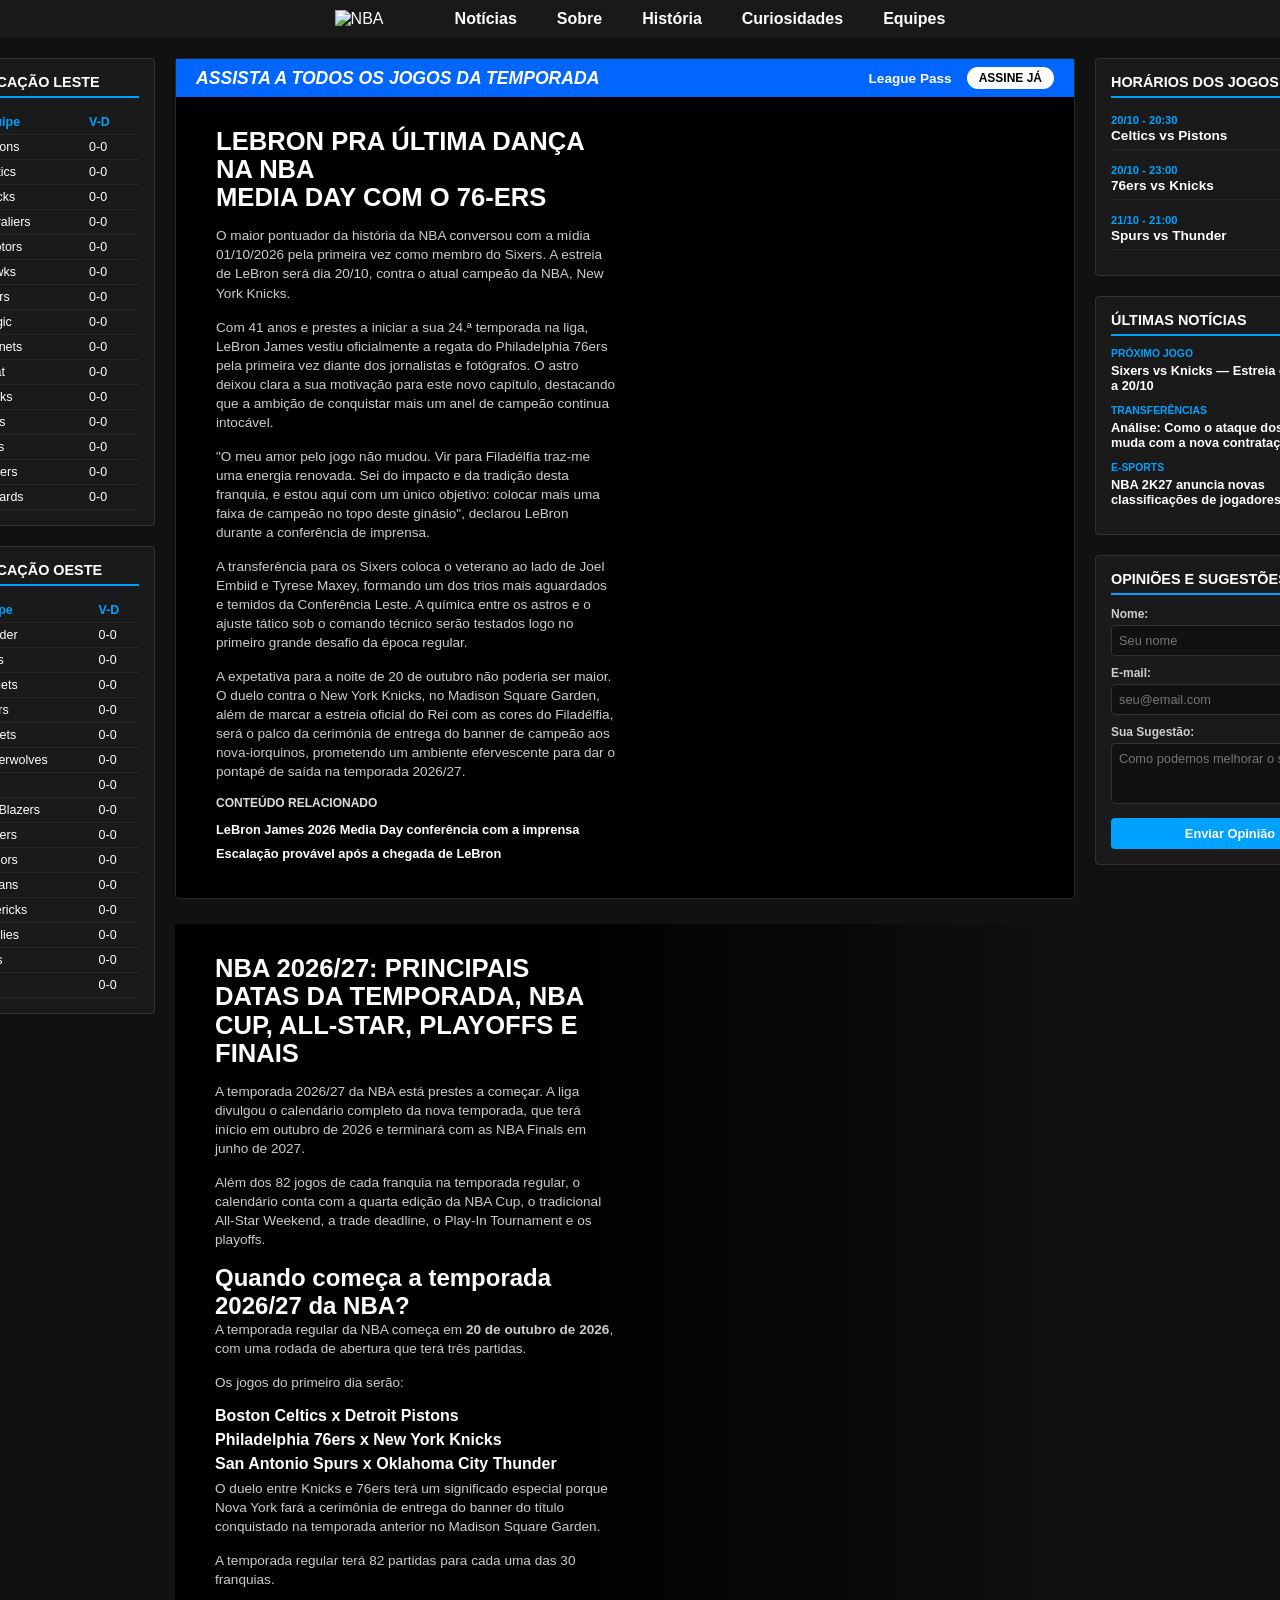
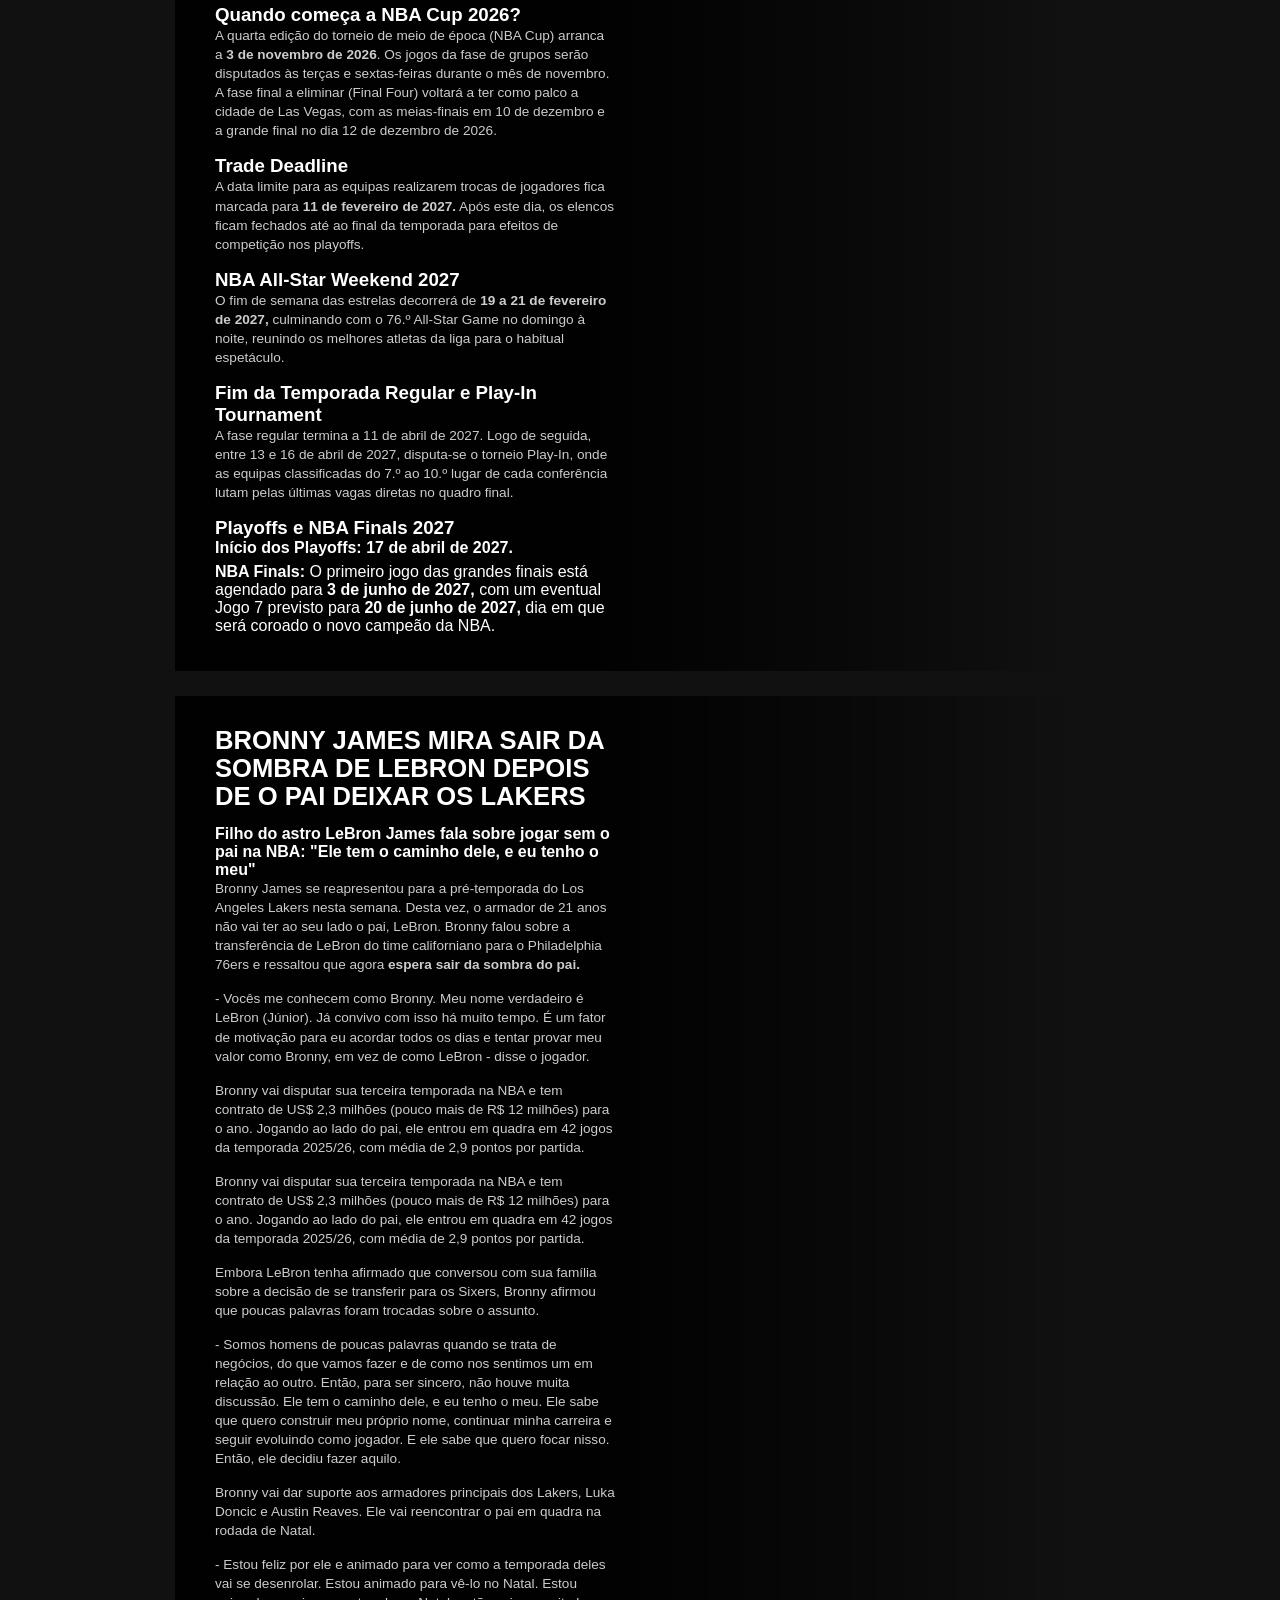
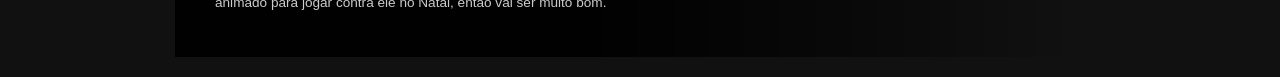
==== commit edceb21c: "projeto ultima att" ====
--- a/index.html
+++ b/index.html
@@ -1,383 +1,582 @@
+
 <!DOCTYPE html>
 <html lang="pt-br">
+
 <head>
+    <!-- Configurações gerais da página -->
     <meta charset="UTF-8">
     <meta name="viewport" content="width=device-width, initial-scale=1.0">
+
+    <!-- Conexão com o CSS -->
     <link rel="stylesheet" href="style.css">
+
     <title>NBA News</title>
 </head>
+
 <body>
 
-<header class="header">
-    <nav class="menu">
-        <img 
-            src="https://static.vecteezy.com/system/resources/thumbnails/068/691/804/small/nba-logo-football-club-icon-free-vector.jpg" 
-            alt="NBA" 
-            width="80"
-        >
-        <a href="index.html">Notícias</a>
-        <a href="Sobre.html">Sobre</a>
-        <a href="Historia.html">História</a>
-        <a href="Curiosidades.html">Curiosidades</a>
-        <a href="Equipes.html">Equipes</a>
-    </nav>
-</header>
-
-<div class="page-container">
-
-    <!-- COLUNA ESQUERDA: CLASSIFICAÇÃO DA NBA -->
-    <aside class="left-sidebar">
-        <div class="widget-box">
-            <h2 class="widget-title">Classificação Leste</h2>
-            <table class="standings-table">
-                <thead>
-                    <tr>
-                        <th>#</th>
-                        <th>Equipe</th>
-                        <th>V-D</th>
-                    </tr>
-                </thead>
-                <tbody>
-                    <tr><td>1</td><td>Pistons</td><td>0-0</td></tr>
-                    <tr><td>2</td><td>Celtics</td><td>0-0</td></tr>
-                    <tr><td>3</td><td>Knicks</td><td>0-0</td></tr>
-                    <tr><td>4</td><td>Cavaliers</td><td>0-0</td></tr>
-                    <tr><td>5</td><td>Raptors</td><td>0-0</td></tr>
-                    <tr><td>6</td><td>Hawks</td><td>0-0</td></tr>
-                    <tr><td>7</td><td>76ers</td><td>0-0</td></tr>
-                    <tr><td>8</td><td>Magic</td><td>0-0</td></tr>
-                    <tr><td>9</td><td>Hornets</td><td>0-0</td></tr>
-                    <tr><td>10</td><td>Heat</td><td>0-0</td></tr>
-                    <tr><td>11</td><td>Bucks</td><td>0-0</td></tr>
-                    <tr><td>12</td><td>Bulls</td><td>0-0</td></tr>
-                    <tr><td>13</td><td>Nets</td><td>0-0</td></tr>
-                    <tr><td>14</td><td>Pacers</td><td>0-0</td></tr>
-                    <tr><td>15</td><td>Wizards</td><td>0-0</td></tr>
-                </tbody>
-            </table>
-        </div>
-
-        <div class="widget-box">
-            <h2 class="widget-title">Classificação Oeste</h2>
-            <table class="standings-table">
-                <thead>
-                    <tr>
-                        <th>#</th>
-                        <th>Equipe</th>
-                        <th>V-D</th>
-                    </tr>
-                </thead>
-                <tbody>
-                    <tr><td>1</td><td>Thunder</td><td>0-0</td></tr>
-                    <tr><td>2</td><td>Spurs</td><td>0-0</td></tr>
-                    <tr><td>3</td><td>Nuggets</td><td>0-0</td></tr>
-                    <tr><td>4</td><td>Lakers</td><td>0-0</td></tr>
-                    <tr><td>5</td><td>Rockets</td><td>0-0</td></tr>
-                    <tr><td>6</td><td>Timberwolves</td><td>0-0</td></tr>
-                    <tr><td>7</td><td>Suns</td><td>0-0</td></tr>
-                    <tr><td>8</td><td>Trail Blazers</td><td>0-0</td></tr>
-                    <tr><td>9</td><td>Clippers</td><td>0-0</td></tr>
-                    <tr><td>10</td><td>Warriors</td><td>0-0</td></tr>
-                    <tr><td>11</td><td>Pelicans</td><td>0-0</td></tr>
-                    <tr><td>12</td><td>Mavericks</td><td>0-0</td></tr>
-                    <tr><td>13</td><td>Grizzlies</td><td>0-0</td></tr>
-                    <tr><td>14</td><td>Kings</td><td>0-0</td></tr>
-                    <tr><td>15</td><td>Jazz</td><td>0-0</td></tr>
-                </tbody>
-            </table>
-        </div>
-    </aside>
-
-    <!-- CONTEÚDO CENTRAL (SEUS CARDS ORIGINAIS) -->
-    <main class="main-feed">
-
-        <!-- PRIMEIRO CARD -->
-        <div class="featured-card">
-            <div class="top-banner">
-                <div class="banner-text">
-                    ASSISTA A TODOS OS JOGOS DA TEMPORADA
-                </div>
-                <div class="banner-right">
-                    <span class="league-pass">League Pass</span>
-                    <a href="https://www.nba.com/league-pass-purchase" class="btn-signup">ASSINE JÁ</a>
-                </div>
-            </div>
-
-            <div class="main-content">
-                <h1 class="title">
-                    LEBRON PRA ÚLTIMA DANÇA NA NBA<br>
-                    MEDIA DAY COM O 76-ERS
-                </h1>
-                <p class="description">
-                    O maior pontuador da história da NBA conversou com a mídia 
-                    01/10/2026 pela primeira vez como membro do Sixers. 
-                    A estreia de LeBron será dia 20/10, contra o atual campeão 
-                    da NBA, New York Knicks.
-                </p>
-
-                <p class="description">
-                    Com 41 anos e prestes a iniciar a sua 24.ª temporada na liga, LeBron James vestiu oficialmente a
-                     regata do Philadelphia 76ers pela primeira vez diante dos jornalistas e fotógrafos. O astro deixou clara a sua motivação para este novo capítulo, 
-                     destacando que a ambição de conquistar mais um anel de campeão continua intocável.
-                </p>
-
-                <p class="description">
-                    "O meu amor pelo jogo não mudou. Vir para Filadélfia traz-me uma energia renovada. Sei do impacto e da tradição desta franquia,
-                     e estou aqui com um único objetivo: colocar mais uma faixa de campeão no topo deste ginásio", declarou LeBron durante a conferência de imprensa.
-                </p>
-
-                <p class="description">
-                    A transferência para os Sixers coloca o veterano ao lado de Joel Embiid e Tyrese Maxey, formando um dos trios
-                     mais aguardados e temidos da Conferência Leste. A química entre os astros e o ajuste tático sob o comando técnico serão testados
-                      logo no primeiro grande desafio da época regular.
-                </p>
-
-                <p class="description">
-                    A expetativa para a noite de 20 de outubro não poderia ser maior. O duelo contra o New York Knicks, no Madison Square Garden, além de marcar a estreia oficial do Rei
-                     com as cores do Filadélfia, será o palco da cerimónia de entrega do banner de campeão aos nova-iorquinos,
-                      prometendo um ambiente efervescente para dar o pontapé de saída na temporada 2026/27.
-                </p>
-                <div class="related-content">
-                    <h3>CONTEÚDO RELACIONADO</h3>
-                    <ul>
-                        <li>
-                            <a href="https://www.youtube.com/watch?v=nqiLFeFwIr0">
-                                LeBron James 2026 Media Day conferência com a imprensa
-                            </a>
-                        </li>
-                        <li>
-                            <a href="ESCALAÇAO76.html">
-                                Escalação provável após a chegada de LeBron
-                            </a>
-                        </li>
-                    </ul>
-                </div>
-            </div>
-        </div>
-
-        <!-- SEGUNDO CARD -->
-        <div class="featured-card featured-card2">
-            <div class="main-content">
-
-                <h1 class="title">
-                    NBA 2026/27: principais datas da temporada, NBA Cup,
-                    All-Star, playoffs e Finais
-                </h1>
-        
-                <p class="description">
-                    A temporada 2026/27 da NBA está prestes a começar.
-                    A liga divulgou o calendário completo da nova temporada,
-                    que terá início em outubro de 2026 e terminará com as
-                    NBA Finals em junho de 2027.
-                </p>
-        
-                <p class="description">
-                    Além dos 82 jogos de cada franquia na temporada regular,
-                    o calendário conta com a quarta edição da NBA Cup,
-                    o tradicional All-Star Weekend, a trade deadline,
-                    o Play-In Tournament e os playoffs.
-                </p>
-        
-                <h2>
-                    Quando começa a temporada 2026/27 da NBA?
-                </h2>
-        
-                <p class="description">
-                    A temporada regular da NBA começa em
-                    <strong>20 de outubro de 2026</strong>,
-                    com uma rodada de abertura que terá três partidas.
-                </p>
-        
-                <p class="description">
-                    Os jogos do primeiro dia serão:
-                </p>
-        
-                <ul>
-                    <li>
-                        <strong>Boston Celtics x Detroit Pistons</strong>
-                    </li>
-        
-                    <li>
-                        <strong>Philadelphia 76ers x New York Knicks</strong>
-                    </li>
-        
-                    <li>
-                        <strong>San Antonio Spurs x Oklahoma City Thunder</strong>
-                    </li>
-                </ul>
-        
-                <p class="description">
-                    O duelo entre Knicks e 76ers terá um significado especial
-                    porque Nova York fará a cerimônia de entrega do banner
-                    do título conquistado na temporada anterior no
-                    Madison Square Garden.
-                </p>
-        
-                <p class="description">
-                    A temporada regular terá 82 partidas para cada uma das 30
-                    franquias.
-                </p>
-        
-                <h3>
-                    Quando começa a NBA Cup 2026?
-                </h3>
-        
-                <p class="description">
-                    A quarta edição do torneio de meio de época (NBA Cup) arranca a <strong>3 de novembro de 2026</strong>. Os jogos da fase de grupos serão disputados às terças e sextas-feiras durante o mês de novembro.
-                    A fase final a eliminar (Final Four) voltará a ter como palco a cidade de Las Vegas, com as meias-finais em 10 de dezembro e a grande final no dia 12 de dezembro de 2026.
-                </p>
-        
-                <h3>Trade Deadline
-                </h3>
-        
-                <p class="description">
-                    A data limite para as equipas realizarem trocas de jogadores fica marcada para <strong>11 de fevereiro de 2027.</strong> Após este dia, os elencos ficam fechados até ao final da temporada para efeitos de competição nos playoffs.
-        
-                </p>
-        
-                <h3>NBA All-Star Weekend 2027
-                </h3>
-        
-        
-                <p class="description">
-                    O fim de semana das estrelas decorrerá de <strong>19 a 21 de fevereiro de 2027,</strong> culminando com o 76.º All-Star Game no domingo à noite, reunindo os melhores atletas da liga para o habitual espetáculo.
-        
-                </p>
-        
-                <h3>
-                    Fim da Temporada Regular e Play-In Tournament
-                </h3>
-        
-                <p class="description">
-                    A fase regular termina a 11 de abril de 2027. Logo de seguida, entre 13 e 16 de abril de 2027, disputa-se o torneio Play-In, onde as equipas classificadas do 7.º ao 10.º lugar de cada conferência lutam pelas últimas vagas diretas no quadro final.
-                </p>
-        
-                <h3>
-                    Playoffs e NBA Finals 2027
-                </h3>
-        
-                <ul>
-                    <li><strong>Início dos Playoffs: 17 de abril de 2027.</strong></li>
-                    <li><strong>NBA Finals:</strong> O primeiro jogo das grandes finais está agendado para <strong>3 de junho de 2027,</strong> com um eventual Jogo 7 previsto para <strong>20 de junho de 2027,</strong> dia em que será coroado o
-                    novo campeão da NBA.
-                    </li>
-        
-                </ul>
-        
-            </div>
-
-        <!-- TERCEIRO CARD -->
-        <div class="featured-card featured-card3">
-            <div class="main-content">
-                <h2 class="title">Bronny James mira sair da sombra de LeBron depois de o pai deixar os Lakers
-                </h2>
-                <h4>Filho do astro LeBron James fala sobre jogar sem o pai na NBA: "Ele tem o caminho dele, e eu tenho o meu"
-                </h4>
-    
-                <p class="description">
-                    Bronny James se reapresentou para a pré-temporada do Los Angeles Lakers nesta semana. Desta vez, o armador de 21 anos não vai ter ao seu lado o pai, LeBron. Bronny falou sobre a transferência de LeBron do time californiano para o Philadelphia 76ers e ressaltou que agora <strong>espera sair da sombra do pai.</strong>
-                </p>
-    
-                <p class="description">
-                    - Vocês me conhecem como Bronny. Meu nome verdadeiro é LeBron (Júnior). Já convivo com isso há muito tempo. É um fator de motivação para eu acordar todos os dias e tentar provar meu valor como Bronny, em vez de como LeBron - disse o jogador.   
-                </p>
-    
-                <p class="description">
-                    Bronny vai disputar sua terceira temporada na NBA e tem contrato de US$ 2,3 milhões (pouco mais de R$ 12 milhões) para o ano. Jogando ao lado do pai, ele entrou em quadra em 42 jogos da temporada 2025/26, com média de 2,9 pontos por partida.
-                </p>
-    
-                <p class="description">
-                    Bronny vai disputar sua terceira temporada na NBA e tem contrato de US$ 2,3 milhões (pouco mais de R$ 12 milhões) para o ano. Jogando ao lado do pai, ele entrou em quadra em 42 jogos da temporada 2025/26, com média de 2,9 pontos por partida.
-                </p>
-    
-                <p class="description">
-                    Embora LeBron tenha afirmado que conversou com sua família sobre a decisão de se transferir para os Sixers, Bronny afirmou que poucas palavras foram trocadas sobre o assunto.
-                </p>
-    
-                <p class="description">
-                    - Somos homens de poucas palavras quando se trata de negócios, do que vamos fazer e de como nos sentimos um em relação ao outro. Então, para ser sincero, não houve muita discussão. Ele tem o caminho dele, e eu tenho o meu. Ele sabe que quero construir meu próprio nome, continuar minha carreira e seguir evoluindo como jogador. E ele sabe que quero focar nisso. Então, ele decidiu fazer aquilo.
-                </p>
-    
-                <p class="description">
-                    Bronny vai dar suporte aos armadores principais dos Lakers, Luka Doncic e Austin Reaves. Ele vai reencontrar o pai em quadra na rodada de Natal.
-                </p>
-    
-                <p class="description">
-                    - Estou feliz por ele e animado para ver como a temporada deles vai se desenrolar. Estou animado para vê-lo no Natal. Estou animado para jogar contra ele no Natal, então vai ser muito bom.
-                </p>
-    
-    
-    
-    
-            </div>
-        </div>
-
-    </main>
-
-    <!-- COLUNA DIREITA (TODOS OS WIDGETS EMPILHADOS) -->
-    <aside class="right-sidebar">
-        
-        <div class="widget-box">
-            <h2 class="widget-title">Horários dos Jogos</h2>
-            <div class="game-item">
-                <span class="game-date">20/10 - 20:30</span>
-                <p class="game-teams">Celtics vs Pistons</p>
-            </div>
-            <div class="game-item">
-                <span class="game-date">20/10 - 23:00</span>
-                <p class="game-teams">76ers vs Knicks</p>
-            </div>
-            <div class="game-item">
-                <span class="game-date">21/10 - 21:00</span>
-                <p class="game-teams">Spurs vs Thunder</p>
-            </div>
-        </div>
-
-        <div class="widget-box">
-            <h2 class="widget-title">Últimas Notícias</h2>
-            <div class="sidebar-item">
-                <span>PRÓXIMO JOGO</span>
-                <a href="#">Sixers vs Knicks — Estreia de LeBron a 20/10</a>
-            </div>
-            <div class="sidebar-item">
-                <span>TRANSFERÊNCIAS</span>
-                <a href="#">Análise: Como o ataque dos 76ers muda com a nova contratação</a>
-            </div>
-            <div class="sidebar-item">
-                <span>E-SPORTS</span>
-                <a href="#">NBA 2K27 anuncia novas classificações de jogadores</a>
-            </div>
-        </div>
-
-        <div class="widget-box">
-            <h2 class="widget-title">Opiniões e Sugestões</h2>
-            <form class="feedback-form" action="#" method="POST">
-                <div class="form-group">
-                    <label for="nome">Nome:</label>
-                    <input type="text" id="nome" name="nome" placeholder="Seu nome" required>
-                </div>
-
-                <div class="form-group">
-                    <label for="email">E-mail:</label>
-                    <input type="email" id="email" name="email" placeholder="seu@email.com" required>
-                </div>
-
-                <div class="form-group">
-                    <label for="sugestao">Sua Sugestão:</label>
-                    <textarea id="sugestao" name="sugestao" rows="3" placeholder="Como podemos melhorar o site?" required></textarea>
-                </div>
-
-                <button type="submit" class="btn-submit">Enviar Opinião</button>
-            </form>
-        </div>
-
-    </aside>
-
-</div>
+    <!-- ========================================== -->
+    <!-- CABEÇALHO E MENU DE NAVEGAÇÃO              -->
+    <!-- ========================================== -->
+
+    <header class="header">
+        <nav class="menu">
+
+            <!-- Logotipo da NBA -->
+            <img
+                src="https://static.vecteezy.com/system/resources/thumbnails/068/691/804/small/nba-logo-football-club-icon-free-vector.jpg"
+                alt="NBA"
+                width="80"
+            >
+
+            <!-- Links para as outras páginas -->
+            <a href="index.html">Notícias</a>
+            <a href="Sobre.html">Sobre</a>
+            <a href="Historia.html">História</a>
+            <a href="Curiosidades.html">Curiosidades</a>
+            <a href="Equipes.html">Equipes</a>
+
+        </nav>
+    </header>
+
+
+    <!-- ========================================== -->
+    <!-- CONTAINER PRINCIPAL DA PÁGINA              -->
+    <!-- ========================================== -->
+
+    <div class="page-container">
+
+
+        <!-- ========================================== -->
+        <!-- COLUNA ESQUERDA: CLASSIFICAÇÃO DA NBA      -->
+        <!-- ========================================== -->
+
+        <aside class="left-sidebar">
+
+            <!-- Tabela da Conferência Leste -->
+            <div class="widget-box">
+
+                <h2 class="widget-title">Classificação Leste</h2>
+
+                <table class="standings-table">
+
+                    <!-- Cabeçalho da tabela -->
+                    <thead>
+                        <tr>
+                            <th>#</th>
+                            <th>Equipe</th>
+                            <th>V-D</th>
+                        </tr>
+                    </thead>
+
+                    <!-- Posições e equipes -->
+                    <tbody>
+                        <tr><td>1</td><td>Pistons</td><td>0-0</td></tr>
+                        <tr><td>2</td><td>Celtics</td><td>0-0</td></tr>
+                        <tr><td>3</td><td>Knicks</td><td>0-0</td></tr>
+                        <tr><td>4</td><td>Cavaliers</td><td>0-0</td></tr>
+                        <tr><td>5</td><td>Raptors</td><td>0-0</td></tr>
+                        <tr><td>6</td><td>Hawks</td><td>0-0</td></tr>
+                        <tr><td>7</td><td>76ers</td><td>0-0</td></tr>
+                        <tr><td>8</td><td>Magic</td><td>0-0</td></tr>
+                        <tr><td>9</td><td>Hornets</td><td>0-0</td></tr>
+                        <tr><td>10</td><td>Heat</td><td>0-0</td></tr>
+                        <tr><td>11</td><td>Bucks</td><td>0-0</td></tr>
+                        <tr><td>12</td><td>Bulls</td><td>0-0</td></tr>
+                        <tr><td>13</td><td>Nets</td><td>0-0</td></tr>
+                        <tr><td>14</td><td>Pacers</td><td>0-0</td></tr>
+                        <tr><td>15</td><td>Wizards</td><td>0-0</td></tr>
+                    </tbody>
+
+                </table>
+            </div>
+
+
+            <!-- Tabela da Conferência Oeste -->
+            <div class="widget-box">
+
+                <h2 class="widget-title">Classificação Oeste</h2>
+
+                <table class="standings-table">
+
+                    <thead>
+                        <tr>
+                            <th>#</th>
+                            <th>Equipe</th>
+                            <th>V-D</th>
+                        </tr>
+                    </thead>
+
+                    <tbody>
+                        <tr><td>1</td><td>Thunder</td><td>0-0</td></tr>
+                        <tr><td>2</td><td>Spurs</td><td>0-0</td></tr>
+                        <tr><td>3</td><td>Nuggets</td><td>0-0</td></tr>
+                        <tr><td>4</td><td>Lakers</td><td>0-0</td></tr>
+                        <tr><td>5</td><td>Rockets</td><td>0-0</td></tr>
+                        <tr><td>6</td><td>Timberwolves</td><td>0-0</td></tr>
+                        <tr><td>7</td><td>Suns</td><td>0-0</td></tr>
+                        <tr><td>8</td><td>Trail Blazers</td><td>0-0</td></tr>
+                        <tr><td>9</td><td>Clippers</td><td>0-0</td></tr>
+                        <tr><td>10</td><td>Warriors</td><td>0-0</td></tr>
+                        <tr><td>11</td><td>Pelicans</td><td>0-0</td></tr>
+                        <tr><td>12</td><td>Mavericks</td><td>0-0</td></tr>
+                        <tr><td>13</td><td>Grizzlies</td><td>0-0</td></tr>
+                        <tr><td>14</td><td>Kings</td><td>0-0</td></tr>
+                        <tr><td>15</td><td>Jazz</td><td>0-0</td></tr>
+                    </tbody>
+
+                </table>
+            </div>
+
+        </aside>
+        <!-- Fim da coluna esquerda -->
+
+
+        <!-- ========================================== -->
+        <!-- CONTEÚDO CENTRAL: NOTÍCIAS                 -->
+        <!-- ========================================== -->
+
+        <main class="main-feed">
+
+
+            <!-- ========================================== -->
+            <!-- PRIMEIRO CARD: LEBRON JAMES               -->
+            <!-- ========================================== -->
+
+            <div class="featured-card">
+
+                <!-- Banner de assinatura do League Pass -->
+                <div class="top-banner">
+
+                    <div class="banner-text">
+                        ASSISTA A TODOS OS JOGOS DA TEMPORADA
+                    </div>
+
+                    <div class="banner-right">
+                        <span class="league-pass">League Pass</span>
+
+                        <a
+                            href="https://www.nba.com/league-pass-purchase"
+                            class="btn-signup"
+                        >
+                            ASSINE JÁ
+                        </a>
+                    </div>
+
+                </div>
+
+
+                <!-- Conteúdo da primeira notícia -->
+                <div class="main-content">
+
+                    <h1 class="title">
+                        LEBRON PRA ÚLTIMA DANÇA NA NBA<br>
+                        MEDIA DAY COM O 76-ERS
+                    </h1>
+
+                    <p class="description">
+                        O maior pontuador da história da NBA conversou com a mídia
+                        01/10/2026 pela primeira vez como membro do Sixers.
+                        A estreia de LeBron será dia 20/10, contra o atual campeão
+                        da NBA, New York Knicks.
+                    </p>
+
+                    <p class="description">
+                        Com 41 anos e prestes a iniciar a sua 24.ª temporada na liga, LeBron James vestiu oficialmente a
+                        regata do Philadelphia 76ers pela primeira vez diante dos jornalistas e fotógrafos. O astro deixou clara a sua motivação para este novo capítulo,
+                        destacando que a ambição de conquistar mais um anel de campeão continua intocável.
+                    </p>
+
+                    <p class="description">
+                        "O meu amor pelo jogo não mudou. Vir para Filadélfia traz-me uma energia renovada. Sei do impacto e da tradição desta franquia,
+                        e estou aqui com um único objetivo: colocar mais uma faixa de campeão no topo deste ginásio", declarou LeBron durante a conferência de imprensa.
+                    </p>
+
+                    <p class="description">
+                        A transferência para os Sixers coloca o veterano ao lado de Joel Embiid e Tyrese Maxey, formando um dos trios
+                        mais aguardados e temidos da Conferência Leste. A química entre os astros e o ajuste tático sob o comando técnico serão testados
+                        logo no primeiro grande desafio da época regular.
+                    </p>
+
+                    <p class="description">
+                        A expetativa para a noite de 20 de outubro não poderia ser maior. O duelo contra o New York Knicks, no Madison Square Garden, além de marcar a estreia oficial do Rei
+                        com as cores do Filadélfia, será o palco da cerimónia de entrega do banner de campeão aos nova-iorquinos,
+                        prometendo um ambiente efervescente para dar o pontapé de saída na temporada 2026/27.
+                    </p>
+
+
+                    <!-- Lista de conteúdos relacionados -->
+                    <div class="related-content">
+
+                        <h3>CONTEÚDO RELACIONADO</h3>
+
+                        <ul>
+                            <li>
+                                <a href="https://www.youtube.com/watch?v=nqiLFeFwIr0">
+                                    LeBron James 2026 Media Day conferência com a imprensa
+                                </a>
+                            </li>
+
+                            <li>
+                                <a href="ESCALAÇAO76.html">
+                                    Escalação provável após a chegada de LeBron
+                                </a>
+                            </li>
+                        </ul>
+
+                    </div>
+                    <!-- Fim dos conteúdos relacionados -->
+
+                </div>
+                <!-- Fim do conteúdo da primeira notícia -->
+
+            </div>
+            <!-- Fim do primeiro card -->
+
+
+            <!-- ========================================== -->
+            <!-- SEGUNDO CARD: CALENDÁRIO NBA 2026/27      -->
+            <!-- ========================================== -->
+
+            <div class="main-feed">
+
+                <div class="featured-card2">
+
+                    <div class="main-content">
+
+                        <h1 class="title">
+                            NBA 2026/27: principais datas da temporada, NBA Cup,
+                            All-Star, playoffs e Finais
+                        </h1>
+
+                        <p class="description">
+                            A temporada 2026/27 da NBA está prestes a começar.
+                            A liga divulgou o calendário completo da nova temporada,
+                            que terá início em outubro de 2026 e terminará com as
+                            NBA Finals em junho de 2027.
+                        </p>
+
+                        <p class="description">
+                            Além dos 82 jogos de cada franquia na temporada regular,
+                            o calendário conta com a quarta edição da NBA Cup,
+                            o tradicional All-Star Weekend, a trade deadline,
+                            o Play-In Tournament e os playoffs.
+                        </p>
+
+
+                        <!-- Início da temporada regular -->
+                        <h2>
+                            Quando começa a temporada 2026/27 da NBA?
+                        </h2>
+
+                        <p class="description">
+                            A temporada regular da NBA começa em
+                            <strong>20 de outubro de 2026</strong>,
+                            com uma rodada de abertura que terá três partidas.
+                        </p>
+
+                        <p class="description">
+                            Os jogos do primeiro dia serão:
+                        </p>
+
+                        <ul>
+                            <li>
+                                <strong>Boston Celtics x Detroit Pistons</strong>
+                            </li>
+
+                            <li>
+                                <strong>Philadelphia 76ers x New York Knicks</strong>
+                            </li>
+
+                            <li>
+                                <strong>San Antonio Spurs x Oklahoma City Thunder</strong>
+                            </li>
+                        </ul>
+
+                        <p class="description">
+                            O duelo entre Knicks e 76ers terá um significado especial
+                            porque Nova York fará a cerimônia de entrega do banner
+                            do título conquistado na temporada anterior no
+                            Madison Square Garden.
+                        </p>
+
+                        <p class="description">
+                            A temporada regular terá 82 partidas para cada uma das 30
+                            franquias.
+                        </p>
+
+
+                        <!-- Informações sobre a NBA Cup -->
+                        <h3>
+                            Quando começa a NBA Cup 2026?
+                        </h3>
+
+                        <p class="description">
+                            A quarta edição do torneio de meio de época (NBA Cup) arranca a <strong>3 de novembro de 2026</strong>. Os jogos da fase de grupos serão disputados às terças e sextas-feiras durante o mês de novembro.
+                            A fase final a eliminar (Final Four) voltará a ter como palco a cidade de Las Vegas, com as meias-finais em 10 de dezembro e a grande final no dia 12 de dezembro de 2026.
+                        </p>
+
+
+                        <!-- Prazo para trocas de jogadores -->
+                        <h3>
+                            Trade Deadline
+                        </h3>
+
+                        <p class="description">
+                            A data limite para as equipas realizarem trocas de jogadores fica marcada para <strong>11 de fevereiro de 2027.</strong> Após este dia, os elencos ficam fechados até ao final da temporada para efeitos de competição nos playoffs.
+                        </p>
+
+
+                        <!-- Fim de semana das estrelas -->
+                        <h3>
+                            NBA All-Star Weekend 2027
+                        </h3>
+
+                        <p class="description">
+                            O fim de semana das estrelas decorrerá de <strong>19 a 21 de fevereiro de 2027,</strong> culminando com o 76.º All-Star Game no domingo à noite, reunindo os melhores atletas da liga para o habitual espetáculo.
+                        </p>
+
+
+                        <!-- Fim da temporada e Play-In -->
+                        <h3>
+                            Fim da Temporada Regular e Play-In Tournament
+                        </h3>
+
+                        <p class="description">
+                            A fase regular termina a 11 de abril de 2027. Logo de seguida, entre 13 e 16 de abril de 2027, disputa-se o torneio Play-In, onde as equipas classificadas do 7.º ao 10.º lugar de cada conferência lutam pelas últimas vagas diretas no quadro final.
+                        </p>
+
+
+                        <!-- Playoffs e finais -->
+                        <h3>
+                            Playoffs e NBA Finals 2027
+                        </h3>
+
+                        <ul>
+                            <li>
+                                <strong>Início dos Playoffs: 17 de abril de 2027.</strong>
+                            </li>
+
+                            <li>
+                                <strong>NBA Finals:</strong> O primeiro jogo das grandes finais está agendado para <strong>3 de junho de 2027,</strong> com um eventual Jogo 7 previsto para <strong>20 de junho de 2027,</strong> dia em que será coroado o
+                                novo campeão da NBA.
+                            </li>
+                        </ul>
+
+                    </div>
+                    <!-- Fecha main-content -->
+
+                </div>
+                <!-- Fecha featured-card2 -->
+
+            </div>
+            <!-- Fecha o main-feed interno do segundo card -->
+
+
+            <!-- ========================================== -->
+            <!-- TERCEIRO CARD: BRONNY JAMES               -->
+            <!-- ========================================== -->
+
+            <div class="main-feed">
+
+                <div class="featured-card3">
+
+                    <div class="main-content">
+
+                        <h2 class="title">
+                            Bronny James mira sair da sombra de LeBron depois de o pai deixar os Lakers
+                        </h2>
+
+                        <h4>
+                            Filho do astro LeBron James fala sobre jogar sem o pai na NBA: "Ele tem o caminho dele, e eu tenho o meu"
+                        </h4>
+
+                        <p class="description">
+                            Bronny James se reapresentou para a pré-temporada do Los Angeles Lakers nesta semana. Desta vez, o armador de 21 anos não vai ter ao seu lado o pai, LeBron. Bronny falou sobre a transferência de LeBron do time californiano para o Philadelphia 76ers e ressaltou que agora <strong>espera sair da sombra do pai.</strong>
+                        </p>
+
+                        <p class="description">
+                            - Vocês me conhecem como Bronny. Meu nome verdadeiro é LeBron (Júnior). Já convivo com isso há muito tempo. É um fator de motivação para eu acordar todos os dias e tentar provar meu valor como Bronny, em vez de como LeBron - disse o jogador.
+                        </p>
+
+                        <p class="description">
+                            Bronny vai disputar sua terceira temporada na NBA e tem contrato de US$ 2,3 milhões (pouco mais de R$ 12 milhões) para o ano. Jogando ao lado do pai, ele entrou em quadra em 42 jogos da temporada 2025/26, com média de 2,9 pontos por partida.
+                        </p>
+
+                        <p class="description">
+                            Bronny vai disputar sua terceira temporada na NBA e tem contrato de US$ 2,3 milhões (pouco mais de R$ 12 milhões) para o ano. Jogando ao lado do pai, ele entrou em quadra em 42 jogos da temporada 2025/26, com média de 2,9 pontos por partida.
+                        </p>
+
+                        <p class="description">
+                            Embora LeBron tenha afirmado que conversou com sua família sobre a decisão de se transferir para os Sixers, Bronny afirmou que poucas palavras foram trocadas sobre o assunto.
+                        </p>
+
+                        <p class="description">
+                            - Somos homens de poucas palavras quando se trata de negócios, do que vamos fazer e de como nos sentimos um em relação ao outro. Então, para ser sincero, não houve muita discussão. Ele tem o caminho dele, e eu tenho o meu. Ele sabe que quero construir meu próprio nome, continuar minha carreira e seguir evoluindo como jogador. E ele sabe que quero focar nisso. Então, ele decidiu fazer aquilo.
+                        </p>
+
+                        <p class="description">
+                            Bronny vai dar suporte aos armadores principais dos Lakers, Luka Doncic e Austin Reaves. Ele vai reencontrar o pai em quadra na rodada de Natal.
+                        </p>
+
+                        <p class="description">
+                            - Estou feliz por ele e animado para ver como a temporada deles vai se desenrolar. Estou animado para vê-lo no Natal. Estou animado para jogar contra ele no Natal, então vai ser muito bom.
+                        </p>
+
+                    </div>
+                    <!-- Fecha main-content -->
+
+                </div>
+                <!-- Fecha featured-card3 -->
+
+            </div>
+            <!-- Fecha o main-feed interno do terceiro card -->
+
+        </main>
+        <!-- Fecha a área central com as três notícias -->
+
+
+        <!-- ========================================== -->
+        <!-- COLUNA DIREITA: INFORMAÇÕES EXTRAS         -->
+        <!-- ========================================== -->
+
+        <aside class="right-sidebar">
+
+
+            <!-- Horários dos jogos -->
+            <div class="widget-box">
+
+                <h2 class="widget-title">Horários dos Jogos</h2>
+
+                <div class="game-item">
+                    <span class="game-date">20/10 - 20:30</span>
+                    <p class="game-teams">Celtics vs Pistons</p>
+                </div>
+
+                <div class="game-item">
+                    <span class="game-date">20/10 - 23:00</span>
+                    <p class="game-teams">76ers vs Knicks</p>
+                </div>
+
+                <div class="game-item">
+                    <span class="game-date">21/10 - 21:00</span>
+                    <p class="game-teams">Spurs vs Thunder</p>
+                </div>
+
+            </div>
+
+
+            <!-- Links de últimas notícias -->
+            <div class="widget-box">
+
+                <h2 class="widget-title">Últimas Notícias</h2>
+
+                <div class="sidebar-item">
+                    <span>PRÓXIMO JOGO</span>
+
+                    <a href="https://www.365scores.com/pt-br/news/magazine/knicks-76ers-onde-assistir-jogo-abertura-nba/">
+                        Sixers vs Knicks — Estreia de LeBron a 20/10
+                    </a>
+                </div>
+
+                <div class="sidebar-item">
+                    <span>TRANSFERÊNCIAS</span>
+
+                    <a href="https://ge.globo.com/basquete/nba/noticia/2026/07/25/com-lebron-james-philadelphia-76ers-forma-quinteto-mais-temido-da-nba-veja-time.ghtml">
+                        Análise: Como o ataque dos 76ers muda com a nova contratação
+                    </a>
+                </div>
+
+                <div class="sidebar-item">
+                    <span>E-SPORTS</span>
+
+                    <a href="https://nba.2k.com/pt-BR/2k27/top-100-ratings/">
+                        NBA 2K27 anuncia novas classificações de jogadores
+                    </a>
+                </div>
+
+            </div>
+
+
+            <!-- ========================================== -->
+            <!-- FORMULÁRIO DE OPINIÕES E SUGESTÕES        -->
+            <!-- ========================================== -->
+
+            <div class="widget-box">
+
+                <h2 class="widget-title">Opiniões e Sugestões</h2>
+
+                <!-- Formulário que recebe informações do usuário -->
+                <form class="feedback-form" action="#" method="POST">
+
+
+                    <!-- Campo para digitar o nome -->
+                    <div class="form-group">
+
+                        <label for="nome">Nome:</label>
+
+                        <input
+                            type="text"
+                            id="nome"
+                            name="nome"
+                            placeholder="Seu nome"
+                            required
+                        >
+
+                    </div>
+
+
+                    <!-- Campo para digitar o e-mail -->
+                    <div class="form-group">
+
+                        <label for="email">E-mail:</label>
+
+                        <input
+                            type="email"
+                            id="email"
+                            name="email"
+                            placeholder="seu@email.com"
+                            required
+                        >
+
+                    </div>
+
+
+                    <!-- Campo para escrever uma sugestão -->
+                    <div class="form-group">
+
+                        <label for="sugestao">Sua Sugestão:</label>
+
+                        <textarea
+                            id="sugestao"
+                            name="sugestao"
+                            rows="3"
+                            placeholder="Como podemos melhorar o site?"
+                            required
+                        ></textarea>
+
+                    </div>
+
+
+                    <!-- Botão para enviar o formulário -->
+                    <button type="submit" class="btn-submit">
+                        Enviar Opinião
+                    </button>
+
+                </form>
+                <!-- Fecha o formulário -->
+
+            </div>
+
+        </aside>
+        <!-- Fecha a coluna direita -->
+
+    </div>
+    <!-- Fecha page-container -->
 
 </body>
+
 </html>
-
 
 
 
--- a/style.css
+++ b/style.css
@@ -1,3 +1,4 @@
+/* CONFIGURAÇÕES GERAIS: remove margens e espaçamentos padrão e define a fonte do site. */
 * {
   box-sizing: border-box;
   margin: 0;
@@ -5,18 +6,23 @@
   font-family: Arial, sans-serif;
 }
 
+/* CORPO DA PÁGINA: define o fundo escuro, a cor das letras e a altura mínima. */
 body {
   background-color: #111;
   color: #fff;
   min-height: 100vh;
 }
 
-/* Header / Menu */
+/* CABEÇALHO: define a faixa superior escura e sua largura. */
 .header {
   background-color: rgb(26, 24, 24);
   width: 100%;
-}
-
+  position: sticky;
+  top: 0;
+  z-index: 100;
+}
+
+/* MENU: alinha o logo e os links lado a lado e controla os espaços. */
 .menu {
   display: flex;
   align-items: center;
@@ -25,6 +31,7 @@
   padding: 10px 20px;
 }
 
+/* LINKS DO MENU: define cor, tamanho e destaque dos textos clicáveis. */
 .menu a {
   color: white;
   text-decoration: none;
@@ -32,11 +39,13 @@
   font-weight: bolder;
 }
 
+/* EFEITO DO MENU: muda a cor do link quando o mouse passa por cima. */
 .menu a:hover {
   color: rgb(189, 175, 175);
 }
 
 /* Container de 3 Colunas Exatas */
+/* ESTRUTURA PRINCIPAL: organiza as três colunas e os espaços entre elas. */
 .page-container {
   display: flex;
   justify-content: center;
@@ -48,6 +57,7 @@
 }
 
 /* Colunas Laterais Esquerda e Direita */
+/* COLUNA ESQUERDA: define a largura e a disposição das tabelas de classificação. */
 .left-sidebar {
   width: 240px;
   display: flex;
@@ -56,14 +66,7 @@
   flex-shrink: 0;
 }
 
-.right-sidebar {
-  width: 270px;
-  display: flex;
-  flex-direction: column;
-  gap: 20px;
-  flex-shrink: 0;
-}
-
+/* CAIXAS LATERAIS: define fundo, borda e espaço interno dos painéis. */
 .widget-box {
   background-color: #1a1a1a;
   border: 1px solid #333;
@@ -72,6 +75,7 @@
   width: 100%;
 }
 
+/* TÍTULOS DOS PAINÉIS: destaca os títulos com letras e linha azul. */
 .widget-title {
   font-size: 0.9rem;
   font-weight: bold;
@@ -81,123 +85,28 @@
   text-transform: uppercase;
 }
 
-/* Tabelas de Classificação */
+
+/* TABELAS: define largura e aparência geral das classificações. */
 .standings-table {
   width: 100%;
   border-collapse: collapse;
   font-size: 0.78rem;
 }
 
+/* CÉLULAS DAS TABELAS: ajusta espaçamento, alinhamento e divisórias. */
 .standings-table th, .standings-table td {
   padding: 5px;
   text-align: left;
   border-bottom: 1px solid #282828;
 }
 
+/* CABEÇALHO DA TABELA: deixa os nomes das colunas em azul. */
 .standings-table th {
   color: #00a2ff;
 }
 
-/* Jogos e Notícias da Lateral Direita */
-.game-item {
-  margin-bottom: 10px;
-  border-bottom: 1px solid #282828;
-  padding-bottom: 6px;
-}
-
-.game-date {
-  font-size: 0.7rem;
-  color: #00a2ff;
-  font-weight: bold;
-}
-
-.game-teams {
-  font-size: 0.85rem;
-  font-weight: bold;
-  color: #fff;
-}
-
-.sidebar-item {
-  display: flex;
-  flex-direction: column;
-  gap: 4px;
-  margin-bottom: 12px;
-}
-
-.sidebar-item span {
-  font-size: 0.65rem;
-  color: #00a2ff;
-  font-weight: bold;
-}
-
-.sidebar-item a {
-  color: #fff;
-  text-decoration: none;
-  font-size: 0.8rem;
-  font-weight: bold;
-}
-
-.sidebar-item a:hover {
-  text-decoration: underline;
-}
-
-/* Formulário de Sugestões na Barra Lateral */
-.feedback-form {
-  display: flex;
-  flex-direction: column;
-  gap: 10px;
-}
-
-.form-group {
-  display: flex;
-  flex-direction: column;
-  gap: 4px;
-}
-
-.form-group label {
-  font-size: 0.75rem;
-  font-weight: bold;
-  color: #ccc;
-}
-
-.form-group input,
-.form-group textarea {
-  width: 100%;
-  padding: 7px;
-  background-color: #111;
-  border: 1px solid #333;
-  border-radius: 4px;
-  color: #fff;
-  font-size: 0.8rem;
-  outline: none;
-}
-
-.form-group input:focus,
-.form-group textarea:focus {
-  border-color: #00a2ff;
-}
-
-.form-group textarea {
-  resize: none;
-}
-
-.btn-submit {
-  background-color: #00a2ff;
-  color: #fff;
-  border: none;
-  padding: 8px;
-  border-radius: 4px;
-  font-weight: bold;
-  font-size: 0.8rem;
-  cursor: pointer;
-  margin-top: 4px;
-}
-
-.btn-submit:hover {
-  background-color: #0082cc;
-}
-
 /* Feed Central (Cards Noticiosos) */
+/* ÁREA CENTRAL: organiza os cartões das notícias em uma coluna. */
 .main-feed {
   width: 900px;
   display: flex;
@@ -206,6 +115,7 @@
 }
 
 /* Card Principal com Gradiente Escuro Integrado na Foto */
+/* PRIMEIRO CARTÃO: configura fundo com imagem do LeBron, gradiente e borda. */
 .featured-card {
   position: relative;
   width: 100%;
@@ -220,18 +130,10 @@
   justify-content: space-between;
   border-radius: 4px;
   border: 1px solid #282828;
-}
-
-.featured-card2 {
-  background-image: linear-gradient(to right, rgba(0,0,0,0.95) 45%, rgba(0,0,0,0.5) 75%, transparent 100%), url('https://4kwallpapers.com/images/wallpapers/shai-gilgeous-5120x2880-20902.jpg');
-  min-height: auto;
-}
-
-.featured-card3 {
-  background-image: linear-gradient(to right, rgba(0,0,0,0.95) 45%, rgba(0,0,0,0.5) 75%, transparent 100%), url('https://s2-ge.glbimg.com/TbXwsjh1gNiHDeyNfy7fbWyJl3M=/0x0:5284x3523/984x0/smart/filters:strip_icc()/i.s3.glbimg.com/v1/AUTH_bc8228b6673f488aa253bbcb03c80ec5/internal_photos/bs/2026/z/A/II51N9TVGKBKqYLkySnQ/2026-09-28t222403z-903100992-mt1usatoday29944560-rtrmadp-3-nba-los-angeles-lakers-media-day.jpg');
-  min-height: auto;
-}
-
+  
+}
+
+/* BANNER AZUL: cria a faixa do League Pass acima da notícia. */
 .top-banner {
   background-color: #0066ff;
   display: flex;
@@ -240,23 +142,27 @@
   padding: 8px 20px;
 }
 
+/* TEXTO DO BANNER: destaca a chamada em negrito e itálico. */
 .banner-text {
   font-weight: 900;
   font-style: italic;
   font-size: 1.1rem;
 }
 
+/* LADO DIREITO DO BANNER: alinha League Pass e botão de assinatura. */
 .banner-right {
   display: flex;
   align-items: center;
   gap: 15px;
 }
 
+/* LEAGUE PASS: define o destaque e tamanho desse texto. */
 .league-pass {
   font-weight: bold;
   font-size: 0.85rem;
 }
 
+/* BOTÃO ASSINE JÁ: cria o botão branco arredondado. */
 .btn-signup {
   background: #fff;
   color: #000;
@@ -267,11 +173,13 @@
   font-weight: bold;
 }
 
+/* CONTEÚDO DA NOTÍCIA: define espaçamento e largura da área de texto. */
 .main-content {
   padding: 30px 40px;
   max-width: 480px;
 }
 
+/* TÍTULO DA NOTÍCIA: deixa o texto grande, forte e em maiúsculas. */
 .title {
   font-size: 1.6rem;
   font-weight: 900;
@@ -280,6 +188,7 @@
   margin-bottom: 15px;
 }
 
+/* PARÁGRAFOS: controla cor, tamanho e espaçamento das descrições. */
 .description {
   font-size: 0.85rem;
   color: #ccc;
@@ -287,20 +196,24 @@
   line-height: 1.4;
 }
 
+/* CONTEÚDO RELACIONADO: estiliza o título dessa seção. */
 .related-content h3 {
   font-size: 0.75rem;
   margin-bottom: 10px;
   color: #ddd;
 }
 
+/* LISTAS: remove os marcadores padrão das listas. */
 .related-content ul, .main-content ul {
   list-style: none;
 }
 
+/* ITENS DE LISTA: define o espaço entre os itens. */
 .related-content li, .main-content li {
   margin-bottom: 6px;
 }
 
+/* LINKS RELACIONADOS: define a aparência dos links para outros conteúdos. */
 .related-content a {
   color: #fff;
   text-decoration: none;
@@ -308,6 +221,142 @@
   font-weight: bold;
 }
 
+/* EFEITO DOS LINKS: sublinha o link quando o mouse passa por cima. */
 .related-content a:hover {
   text-decoration: underline;
-}+}
+
+/* SEGUNDO CARTÃO: usa a imagem do Shai e ajusta a altura. */
+.featured-card2 {
+  background-image: linear-gradient(to right, rgba(0,0,0,0.95) 45%, rgba(0,0,0,0.5) 75%, transparent 100%), url('https://encrypted-tbn0.gstatic.com/images?q=tbn:ANd9GcS8K63Meqs-h0ivPWJryh0vkG06kIx-uWW4touhZ0Kvay1bljA1BJMZCX1a&s=10');
+  min-height: auto;
+  
+}
+
+/* TERCEIRO CARTÃO: usa a imagem da notícia sobre Bronny James. */
+.featured-card3 {
+  background-image: linear-gradient(to right, rgba(0,0,0,0.95) 45%, rgba(0,0,0,0.5) 75%, transparent 100%), url('https://s2-ge.glbimg.com/TbXwsjh1gNiHDeyNfy7fbWyJl3M=/0x0:5284x3523/984x0/smart/filters:strip_icc()/i.s3.glbimg.com/v1/AUTH_bc8228b6673f488aa253bbcb03c80ec5/internal_photos/bs/2026/z/A/II51N9TVGKBKqYLkySnQ/2026-09-28t222403z-903100992-mt1usatoday29944560-rtrmadp-3-nba-los-angeles-lakers-media-day.jpg');
+  min-height: auto;
+}
+
+/* COLUNA DIREITA: define a largura e organiza os painéis laterais. */
+.right-sidebar {
+  width: 270px;
+  display: flex;
+  flex-direction: column;
+  gap: 20px;
+  flex-shrink: 0;
+}
+
+/* Jogos e Notícias da Lateral Direita */
+/* JOGOS: separa visualmente cada partida na coluna direita. */
+.game-item {
+  margin-bottom: 10px;
+  border-bottom: 1px solid #282828;
+  padding-bottom: 6px;
+}
+
+/* DATA DOS JOGOS: destaca o horário e a data em azul. */
+.game-date {
+  font-size: 0.7rem;
+  color: #00a2ff;
+  font-weight: bold;
+}
+
+/* TIMES DOS JOGOS: destaca os nomes das equipes. */
+.game-teams {
+  font-size: 0.85rem;
+  font-weight: bold;
+  color: #fff;
+}
+
+/* NOTÍCIAS LATERAIS: organiza os itens de notícias da coluna direita. */
+.sidebar-item {
+  display: flex;
+  flex-direction: column;
+  gap: 4px;
+  margin-bottom: 12px;
+}
+
+/* CATEGORIA DA NOTÍCIA: mostra o rótulo pequeno em azul. */
+.sidebar-item span {
+  font-size: 0.65rem;
+  color: #00a2ff;
+  font-weight: bold;
+}
+
+/* LINK DA NOTÍCIA LATERAL: configura o texto clicável. */
+.sidebar-item a {
+  color: #fff;
+  text-decoration: none;
+  font-size: 0.8rem;
+  font-weight: bold;
+}
+
+/* EFEITO DOS LINKS LATERAIS: sublinha ao passar o mouse. */
+.sidebar-item a:hover {
+  text-decoration: underline;
+}
+
+/* Formulário de Sugestões na Barra Lateral */
+/* FORMULÁRIO: organiza os campos de sugestões em coluna. */
+.feedback-form {
+  display: flex;
+  flex-direction: column;
+  gap: 10px;
+}
+
+/* GRUPO DO FORMULÁRIO: mantém cada rótulo junto ao seu campo. */
+.form-group {
+  display: flex;
+  flex-direction: column;
+  gap: 4px;
+}
+
+/* RÓTULOS: estiliza os textos Nome, E-mail e Sua Sugestão. */
+.form-group label {
+  font-size: 0.75rem;
+  font-weight: bold;
+  color: #ccc;
+}
+
+.form-group input,
+/* CAIXA DE SUGESTÕES: impede o redimensionamento manual. */
+.form-group textarea {
+  width: 100%;
+  padding: 7px;
+  background-color: #111;
+  border: 1px solid #333;
+  border-radius: 4px;
+  color: #fff;
+  font-size: 0.8rem;
+  outline: none;
+}
+
+.form-group input:focus,
+.form-group textarea:focus {
+  border-color: #00a2ff;
+}
+
+/* CAIXA DE SUGESTÕES: impede o redimensionamento manual. */
+.form-group textarea {
+  resize: none;
+}
+
+/* BOTÃO ENVIAR: define cor azul, tamanho e formato do botão. */
+.btn-submit {
+  background-color: #00a2ff;
+  color: #fff;
+  border: none;
+  padding: 8px;
+  border-radius: 4px;
+  font-weight: bold;
+  font-size: 0.8rem;
+  cursor: pointer;
+  margin-top: 4px;
+}
+
+/* EFEITO DO BOTÃO: escurece o azul quando o mouse passa por cima. */
+.btn-submit:hover {
+  background-color: #0082cc;
+}
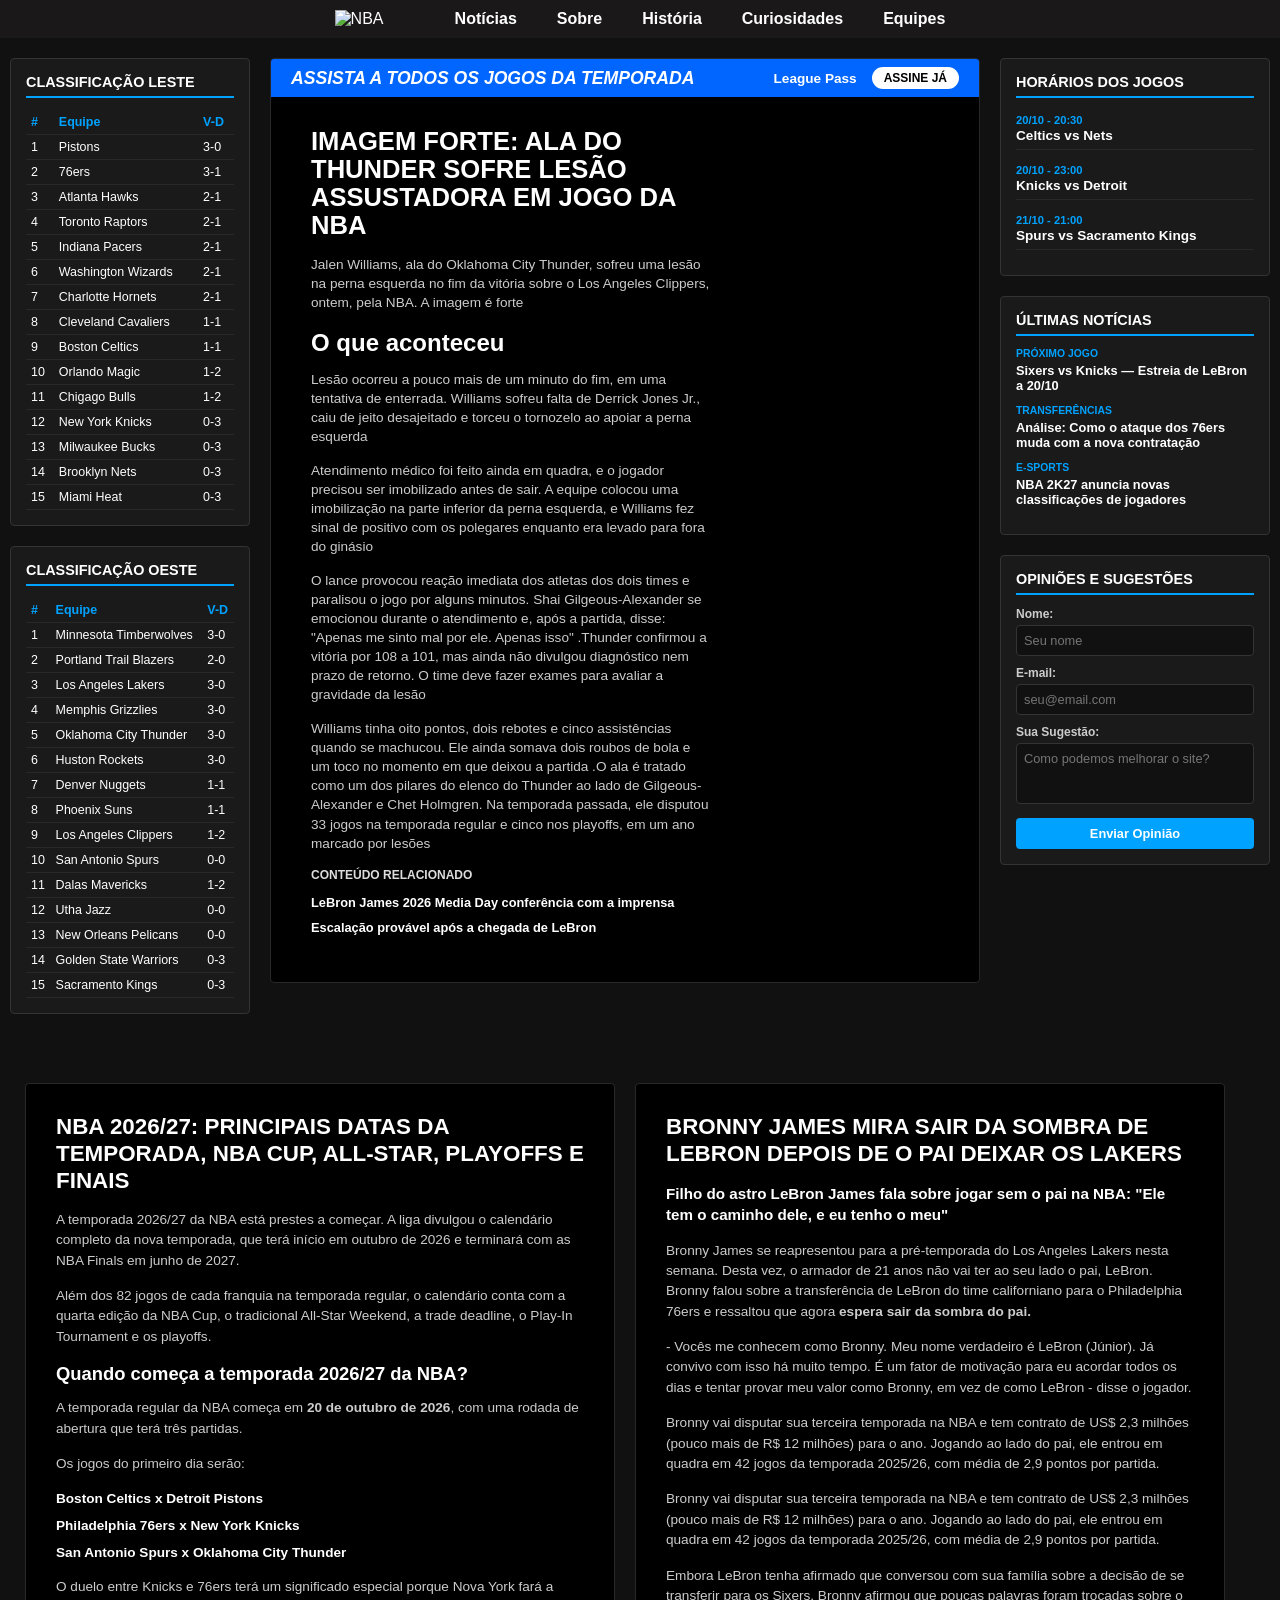
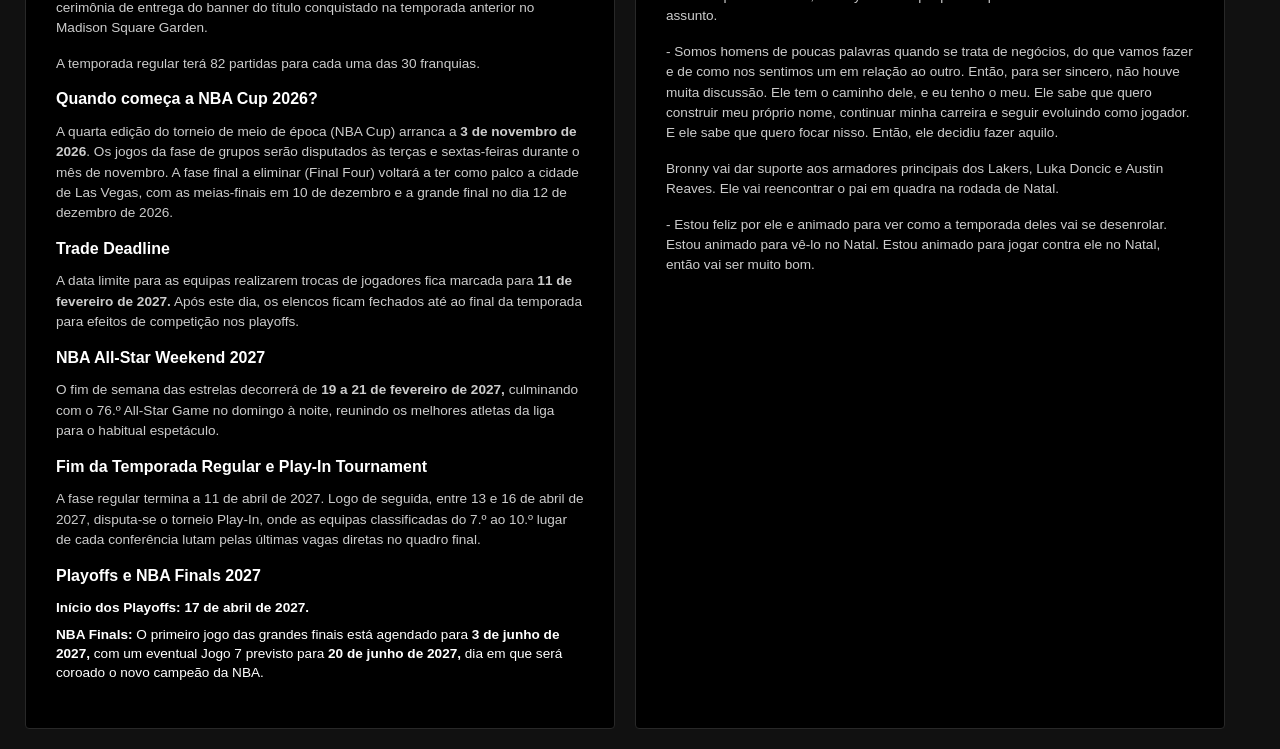
==== commit 41b79b72: "projeto atualizado" ====
--- a/index.html
+++ b/index.html
@@ -3,64 +3,42 @@
 <html lang="pt-br">
 
 <head>
-    <!-- Configurações gerais da página -->
     <meta charset="UTF-8">
     <meta name="viewport" content="width=device-width, initial-scale=1.0">
-
-    <!-- Conexão com o CSS -->
     <link rel="stylesheet" href="style.css">
-
     <title>NBA News</title>
 </head>
 
 <body>
 
-    <!-- ========================================== -->
-    <!-- CABEÇALHO E MENU DE NAVEGAÇÃO              -->
-    <!-- ========================================== -->
-
+    <!-- CABEÇALHO E MENU DE NAVEGAÇÃO -->
     <header class="header">
         <nav class="menu">
-
-            <!-- Logotipo da NBA -->
             <img
                 src="https://static.vecteezy.com/system/resources/thumbnails/068/691/804/small/nba-logo-football-club-icon-free-vector.jpg"
                 alt="NBA"
                 width="80"
             >
 
-            <!-- Links para as outras páginas -->
             <a href="index.html">Notícias</a>
             <a href="Sobre.html">Sobre</a>
             <a href="Historia.html">História</a>
             <a href="Curiosidades.html">Curiosidades</a>
             <a href="Equipes.html">Equipes</a>
-
         </nav>
     </header>
 
-
-    <!-- ========================================== -->
-    <!-- CONTAINER PRINCIPAL DA PÁGINA              -->
-    <!-- ========================================== -->
-
+    <!-- CONTAINER PRINCIPAL: REÚNE AS TRÊS COLUNAS -->
     <div class="page-container">
 
-
-        <!-- ========================================== -->
-        <!-- COLUNA ESQUERDA: CLASSIFICAÇÃO DA NBA      -->
-        <!-- ========================================== -->
-
+        <!-- COLUNA ESQUERDA: CLASSIFICAÇÕES -->
         <aside class="left-sidebar">
 
-            <!-- Tabela da Conferência Leste -->
+            <!-- CLASSIFICAÇÃO DA CONFERÊNCIA LESTE -->
             <div class="widget-box">
-
                 <h2 class="widget-title">Classificação Leste</h2>
 
                 <table class="standings-table">
-
-                    <!-- Cabeçalho da tabela -->
                     <thead>
                         <tr>
                             <th>#</th>
@@ -69,36 +47,31 @@
                         </tr>
                     </thead>
 
-                    <!-- Posições e equipes -->
                     <tbody>
-                        <tr><td>1</td><td>Pistons</td><td>0-0</td></tr>
-                        <tr><td>2</td><td>Celtics</td><td>0-0</td></tr>
-                        <tr><td>3</td><td>Knicks</td><td>0-0</td></tr>
-                        <tr><td>4</td><td>Cavaliers</td><td>0-0</td></tr>
-                        <tr><td>5</td><td>Raptors</td><td>0-0</td></tr>
-                        <tr><td>6</td><td>Hawks</td><td>0-0</td></tr>
-                        <tr><td>7</td><td>76ers</td><td>0-0</td></tr>
-                        <tr><td>8</td><td>Magic</td><td>0-0</td></tr>
-                        <tr><td>9</td><td>Hornets</td><td>0-0</td></tr>
-                        <tr><td>10</td><td>Heat</td><td>0-0</td></tr>
-                        <tr><td>11</td><td>Bucks</td><td>0-0</td></tr>
-                        <tr><td>12</td><td>Bulls</td><td>0-0</td></tr>
-                        <tr><td>13</td><td>Nets</td><td>0-0</td></tr>
-                        <tr><td>14</td><td>Pacers</td><td>0-0</td></tr>
-                        <tr><td>15</td><td>Wizards</td><td>0-0</td></tr>
+                        <tr><td>1</td><td>Pistons</td><td>3-0</td></tr>
+                        <tr><td>2</td><td>76ers</td><td>3-1</td></tr>
+                        <tr><td>3</td><td>Atlanta Hawks</td><td>2-1</td></tr>
+                        <tr><td>4</td><td>Toronto Raptors</td><td>2-1</td></tr>
+                        <tr><td>5</td><td>Indiana Pacers</td><td>2-1</td></tr>
+                        <tr><td>6</td><td>Washington Wizards</td><td>2-1</td></tr>
+                        <tr><td>7</td><td>Charlotte Hornets</td><td>2-1</td></tr>
+                        <tr><td>8</td><td>Cleveland Cavaliers</td><td>1-1</td></tr>
+                        <tr><td>9</td><td>Boston Celtics</td><td>1-1</td></tr>
+                        <tr><td>10</td><td>Orlando Magic</td><td>1-2</td></tr>
+                        <tr><td>11</td><td>Chigago Bulls</td><td>1-2</td></tr>
+                        <tr><td>12</td><td>New York Knicks</td><td>0-3</td></tr>
+                        <tr><td>13</td><td>Milwaukee Bucks</td><td>0-3</td></tr>
+                        <tr><td>14</td><td>Brooklyn Nets</td><td>0-3</td></tr>
+                        <tr><td>15</td><td>Miami Heat</td><td>0-3</td></tr>
                     </tbody>
-
                 </table>
             </div>
 
-
-            <!-- Tabela da Conferência Oeste -->
+            <!-- CLASSIFICAÇÃO DA CONFERÊNCIA OESTE -->
             <div class="widget-box">
-
                 <h2 class="widget-title">Classificação Oeste</h2>
 
                 <table class="standings-table">
-
                     <thead>
                         <tr>
                             <th>#</th>
@@ -108,46 +81,35 @@
                     </thead>
 
                     <tbody>
-                        <tr><td>1</td><td>Thunder</td><td>0-0</td></tr>
-                        <tr><td>2</td><td>Spurs</td><td>0-0</td></tr>
-                        <tr><td>3</td><td>Nuggets</td><td>0-0</td></tr>
-                        <tr><td>4</td><td>Lakers</td><td>0-0</td></tr>
-                        <tr><td>5</td><td>Rockets</td><td>0-0</td></tr>
-                        <tr><td>6</td><td>Timberwolves</td><td>0-0</td></tr>
-                        <tr><td>7</td><td>Suns</td><td>0-0</td></tr>
-                        <tr><td>8</td><td>Trail Blazers</td><td>0-0</td></tr>
-                        <tr><td>9</td><td>Clippers</td><td>0-0</td></tr>
-                        <tr><td>10</td><td>Warriors</td><td>0-0</td></tr>
-                        <tr><td>11</td><td>Pelicans</td><td>0-0</td></tr>
-                        <tr><td>12</td><td>Mavericks</td><td>0-0</td></tr>
-                        <tr><td>13</td><td>Grizzlies</td><td>0-0</td></tr>
-                        <tr><td>14</td><td>Kings</td><td>0-0</td></tr>
-                        <tr><td>15</td><td>Jazz</td><td>0-0</td></tr>
+                        <tr><td>1</td><td>Minnesota Timberwolves</td><td>3-0</td></tr>
+                        <tr><td>2</td><td>Portland Trail Blazers</td><td>2-0</td></tr>
+                        <tr><td>3</td><td>Los Angeles Lakers</td><td>3-0</td></tr>
+                        <tr><td>4</td><td>Memphis Grizzlies</td><td>3-0</td></tr>
+                        <tr><td>5</td><td>Oklahoma City Thunder</td><td>3-0</td></tr>
+                        <tr><td>6</td><td>Huston Rockets</td><td>3-0</td></tr>
+                        <tr><td>7</td><td>Denver Nuggets</td><td>1-1</td></tr>
+                        <tr><td>8</td><td>Phoenix Suns</td><td>1-1</td></tr>
+                        <tr><td>9</td><td>Los Angeles Clippers</td><td>1-2</td></tr>
+                        <tr><td>10</td><td>San Antonio Spurs</td><td>0-0</td></tr>
+                        <tr><td>11</td><td>Dalas Mavericks</td><td>1-2</td></tr>
+                        <tr><td>12</td><td>Utha Jazz</td><td>0-0</td></tr>
+                        <tr><td>13</td><td>New Orleans Pelicans</td><td>0-0</td></tr>
+                        <tr><td>14</td><td>Golden State Warriors</td><td>0-3</td></tr>
+                        <tr><td>15</td><td>Sacramento Kings</td><td>0-3</td></tr>
                     </tbody>
-
                 </table>
             </div>
 
         </aside>
-        <!-- Fim da coluna esquerda -->
-
-
-        <!-- ========================================== -->
-        <!-- CONTEÚDO CENTRAL: NOTÍCIAS                 -->
-        <!-- ========================================== -->
-
+
+        <!-- CONTEÚDO CENTRAL: NOTÍCIAS -->
         <main class="main-feed">
 
-
-            <!-- ========================================== -->
-            <!-- PRIMEIRO CARD: LEBRON JAMES               -->
-            <!-- ========================================== -->
-
-            <div class="featured-card">
-
-                <!-- Banner de assinatura do League Pass -->
+            <!-- NOTÍCIA PRINCIPAL: LEBRON JAMES -->
+            <article class="featured-card">
+
+                <!-- BANNER DO LEAGUE PASS -->
                 <div class="top-banner">
-
                     <div class="banner-text">
                         ASSISTA A TODOS OS JOGOS DA TEMPORADA
                     </div>
@@ -162,52 +124,44 @@
                             ASSINE JÁ
                         </a>
                     </div>
-
-                </div>
-
-
-                <!-- Conteúdo da primeira notícia -->
+                </div>
+
+                <!-- TEXTO DA NOTÍCIA PRINCIPAL -->
                 <div class="main-content">
 
                     <h1 class="title">
-                        LEBRON PRA ÚLTIMA DANÇA NA NBA<br>
-                        MEDIA DAY COM O 76-ERS
+                        Imagem forte: Ala do Thunder sofre lesão assustadora em jogo da NBA
                     </h1>
 
                     <p class="description">
-                        O maior pontuador da história da NBA conversou com a mídia
-                        01/10/2026 pela primeira vez como membro do Sixers.
-                        A estreia de LeBron será dia 20/10, contra o atual campeão
-                        da NBA, New York Knicks.
+                        Jalen Williams, ala do Oklahoma City Thunder, sofreu uma lesão na perna esquerda no fim
+                         da vitória sobre o Los Angeles Clippers, ontem, pela NBA. A imagem é forte
+
+                         <h2>O que aconteceu</h2>
+
+                    <p class="description">
+                        Lesão ocorreu a pouco mais de um minuto do fim, em uma tentativa de enterrada. Williams sofreu falta de Derrick Jones Jr., 
+                        caiu de jeito desajeitado e torceu o tornozelo ao apoiar a perna esquerda
                     </p>
 
                     <p class="description">
-                        Com 41 anos e prestes a iniciar a sua 24.ª temporada na liga, LeBron James vestiu oficialmente a
-                        regata do Philadelphia 76ers pela primeira vez diante dos jornalistas e fotógrafos. O astro deixou clara a sua motivação para este novo capítulo,
-                        destacando que a ambição de conquistar mais um anel de campeão continua intocável.
+                        Atendimento médico foi feito ainda em quadra, e o jogador precisou ser imobilizado antes de sair. A equipe colocou uma imobilização na parte
+                         inferior da perna esquerda, e Williams fez sinal de positivo com os polegares enquanto era levado para fora do ginásio
                     </p>
 
                     <p class="description">
-                        "O meu amor pelo jogo não mudou. Vir para Filadélfia traz-me uma energia renovada. Sei do impacto e da tradição desta franquia,
-                        e estou aqui com um único objetivo: colocar mais uma faixa de campeão no topo deste ginásio", declarou LeBron durante a conferência de imprensa.
+                        O lance provocou reação imediata dos atletas dos dois times e paralisou o jogo
+                         por alguns minutos. Shai Gilgeous-Alexander se emocionou durante o atendimento e, após a partida, disse: "Apenas me sinto mal por ele. Apenas isso"
+                         .Thunder confirmou a vitória por 108 a 101, mas ainda não divulgou diagnóstico nem prazo de retorno. O time deve fazer exames para avaliar a gravidade da lesão
                     </p>
 
                     <p class="description">
-                        A transferência para os Sixers coloca o veterano ao lado de Joel Embiid e Tyrese Maxey, formando um dos trios
-                        mais aguardados e temidos da Conferência Leste. A química entre os astros e o ajuste tático sob o comando técnico serão testados
-                        logo no primeiro grande desafio da época regular.
+                        Williams tinha oito pontos, dois rebotes e cinco assistências quando se machucou. Ele ainda somava dois roubos de bola e um toco no momento em que deixou a partida
+                        .O ala é tratado como um dos pilares do elenco do Thunder ao lado de Gilgeous-Alexander e Chet Holmgren. Na temporada passada, ele disputou 33 jogos na temporada regular e cinco nos playoffs, em um ano marcado por lesões
                     </p>
 
-                    <p class="description">
-                        A expetativa para a noite de 20 de outubro não poderia ser maior. O duelo contra o New York Knicks, no Madison Square Garden, além de marcar a estreia oficial do Rei
-                        com as cores do Filadélfia, será o palco da cerimónia de entrega do banner de campeão aos nova-iorquinos,
-                        prometendo um ambiente efervescente para dar o pontapé de saída na temporada 2026/27.
-                    </p>
-
-
-                    <!-- Lista de conteúdos relacionados -->
+                    <!-- LINKS RELACIONADOS -->
                     <div class="related-content">
-
                         <h3>CONTEÚDO RELACIONADO</h3>
 
                         <ul>
@@ -223,31 +177,22 @@
                                 </a>
                             </li>
                         </ul>
-
-                    </div>
-                    <!-- Fim dos conteúdos relacionados -->
-
-                </div>
-                <!-- Fim do conteúdo da primeira notícia -->
-
-            </div>
-            <!-- Fim do primeiro card -->
-
-
-            <!-- ========================================== -->
-            <!-- SEGUNDO CARD: CALENDÁRIO NBA 2026/27      -->
-            <!-- ========================================== -->
-
-            <div class="main-feed">
-
-                <div class="featured-card2">
-
+                    </div>
+
+                </div>
+            </article>
+
+            <!-- DUAS NOTÍCIAS SECUNDÁRIAS LADO A LADO -->
+            <div class="secondary-news">
+
+                <!-- NOTÍCIA 2: CALENDÁRIO DA NBA -->
+                <article class="featured-card2">
                     <div class="main-content">
 
-                        <h1 class="title">
-                            NBA 2026/27: principais datas da temporada, NBA Cup,
-                            All-Star, playoffs e Finais
-                        </h1>
+                        <h2 class="title">
+                            NBA 2026/27: principais datas da temporada,
+                            NBA Cup, All-Star, playoffs e Finais
+                        </h2>
 
                         <p class="description">
                             A temporada 2026/27 da NBA está prestes a começar.
@@ -263,11 +208,7 @@
                             o Play-In Tournament e os playoffs.
                         </p>
 
-
-                        <!-- Início da temporada regular -->
-                        <h2>
-                            Quando começa a temporada 2026/27 da NBA?
-                        </h2>
+                        <h2>Quando começa a temporada 2026/27 da NBA?</h2>
 
                         <p class="description">
                             A temporada regular da NBA começa em
@@ -275,82 +216,73 @@
                             com uma rodada de abertura que terá três partidas.
                         </p>
 
-                        <p class="description">
-                            Os jogos do primeiro dia serão:
-                        </p>
+                        <p class="description">Os jogos do primeiro dia serão:</p>
 
                         <ul>
-                            <li>
-                                <strong>Boston Celtics x Detroit Pistons</strong>
-                            </li>
-
-                            <li>
-                                <strong>Philadelphia 76ers x New York Knicks</strong>
-                            </li>
-
-                            <li>
-                                <strong>San Antonio Spurs x Oklahoma City Thunder</strong>
-                            </li>
+                            <li><strong>Boston Celtics x Detroit Pistons</strong></li>
+                            <li><strong>Philadelphia 76ers x New York Knicks</strong></li>
+                            <li><strong>San Antonio Spurs x Oklahoma City Thunder</strong></li>
                         </ul>
 
                         <p class="description">
-                            O duelo entre Knicks e 76ers terá um significado especial
-                            porque Nova York fará a cerimônia de entrega do banner
-                            do título conquistado na temporada anterior no
-                            Madison Square Garden.
-                        </p>
-
-                        <p class="description">
-                            A temporada regular terá 82 partidas para cada uma das 30
-                            franquias.
-                        </p>
-
-
-                        <!-- Informações sobre a NBA Cup -->
-                        <h3>
-                            Quando começa a NBA Cup 2026?
-                        </h3>
-
-                        <p class="description">
-                            A quarta edição do torneio de meio de época (NBA Cup) arranca a <strong>3 de novembro de 2026</strong>. Os jogos da fase de grupos serão disputados às terças e sextas-feiras durante o mês de novembro.
-                            A fase final a eliminar (Final Four) voltará a ter como palco a cidade de Las Vegas, com as meias-finais em 10 de dezembro e a grande final no dia 12 de dezembro de 2026.
-                        </p>
-
-
-                        <!-- Prazo para trocas de jogadores -->
-                        <h3>
-                            Trade Deadline
-                        </h3>
-
-                        <p class="description">
-                            A data limite para as equipas realizarem trocas de jogadores fica marcada para <strong>11 de fevereiro de 2027.</strong> Após este dia, os elencos ficam fechados até ao final da temporada para efeitos de competição nos playoffs.
-                        </p>
-
-
-                        <!-- Fim de semana das estrelas -->
-                        <h3>
-                            NBA All-Star Weekend 2027
-                        </h3>
-
-                        <p class="description">
-                            O fim de semana das estrelas decorrerá de <strong>19 a 21 de fevereiro de 2027,</strong> culminando com o 76.º All-Star Game no domingo à noite, reunindo os melhores atletas da liga para o habitual espetáculo.
-                        </p>
-
-
-                        <!-- Fim da temporada e Play-In -->
-                        <h3>
-                            Fim da Temporada Regular e Play-In Tournament
-                        </h3>
-
-                        <p class="description">
-                            A fase regular termina a 11 de abril de 2027. Logo de seguida, entre 13 e 16 de abril de 2027, disputa-se o torneio Play-In, onde as equipas classificadas do 7.º ao 10.º lugar de cada conferência lutam pelas últimas vagas diretas no quadro final.
-                        </p>
-
-
-                        <!-- Playoffs e finais -->
-                        <h3>
-                            Playoffs e NBA Finals 2027
-                        </h3>
+                            O duelo entre Knicks e 76ers terá um significado
+                            especial porque Nova York fará a cerimônia de
+                            entrega do banner do título conquistado na
+                            temporada anterior no Madison Square Garden.
+                        </p>
+
+                        <p class="description">
+                            A temporada regular terá 82 partidas para cada
+                            uma das 30 franquias.
+                        </p>
+
+                        <h3>Quando começa a NBA Cup 2026?</h3>
+
+                        <p class="description">
+                            A quarta edição do torneio de meio de época
+                            (NBA Cup) arranca a
+                            <strong>3 de novembro de 2026</strong>.
+                            Os jogos da fase de grupos serão disputados às
+                            terças e sextas-feiras durante o mês de novembro.
+                            A fase final a eliminar (Final Four) voltará a
+                            ter como palco a cidade de Las Vegas, com as
+                            meias-finais em 10 de dezembro e a grande final
+                            no dia 12 de dezembro de 2026.
+                        </p>
+
+                        <h3>Trade Deadline</h3>
+
+                        <p class="description">
+                            A data limite para as equipas realizarem trocas
+                            de jogadores fica marcada para
+                            <strong>11 de fevereiro de 2027.</strong>
+                            Após este dia, os elencos ficam fechados até
+                            ao final da temporada para efeitos de
+                            competição nos playoffs.
+                        </p>
+
+                        <h3>NBA All-Star Weekend 2027</h3>
+
+                        <p class="description">
+                            O fim de semana das estrelas decorrerá de
+                            <strong>19 a 21 de fevereiro de 2027,</strong>
+                            culminando com o 76.º All-Star Game no domingo
+                            à noite, reunindo os melhores atletas da liga
+                            para o habitual espetáculo.
+                        </p>
+
+                        <h3>Fim da Temporada Regular e Play-In Tournament</h3>
+
+                        <p class="description">
+                            A fase regular termina a 11 de abril de 2027.
+                            Logo de seguida, entre 13 e 16 de abril de 2027,
+                            disputa-se o torneio Play-In, onde as equipas
+                            classificadas do 7.º ao 10.º lugar de cada
+                            conferência lutam pelas últimas vagas diretas
+                            no quadro final.
+                        </p>
+
+                        <h3>Playoffs e NBA Finals 2027</h3>
 
                         <ul>
                             <li>
@@ -358,122 +290,143 @@
                             </li>
 
                             <li>
-                                <strong>NBA Finals:</strong> O primeiro jogo das grandes finais está agendado para <strong>3 de junho de 2027,</strong> com um eventual Jogo 7 previsto para <strong>20 de junho de 2027,</strong> dia em que será coroado o
-                                novo campeão da NBA.
+                                <strong>NBA Finals:</strong>
+                                O primeiro jogo das grandes finais está
+                                agendado para <strong>3 de junho de 2027,</strong>
+                                com um eventual Jogo 7 previsto para
+                                <strong>20 de junho de 2027,</strong>
+                                dia em que será coroado o novo campeão da NBA.
                             </li>
                         </ul>
 
                     </div>
-                    <!-- Fecha main-content -->
-
-                </div>
-                <!-- Fecha featured-card2 -->
+                </article>
+
+                <!-- NOTÍCIA 3: BRONNY JAMES -->
+                <article class="featured-card3">
+                    <div class="main-content">
+
+                        <h2 class="title">
+                            Bronny James mira sair da sombra de LeBron
+                            depois de o pai deixar os Lakers
+                        </h2>
+
+                        <h4>
+                            Filho do astro LeBron James fala sobre jogar
+                            sem o pai na NBA: "Ele tem o caminho dele,
+                            e eu tenho o meu"
+                        </h4>
+
+                        <p class="description">
+                            Bronny James se reapresentou para a pré-temporada
+                            do Los Angeles Lakers nesta semana. Desta vez,
+                            o armador de 21 anos não vai ter ao seu lado o pai,
+                            LeBron. Bronny falou sobre a transferência de
+                            LeBron do time californiano para o Philadelphia
+                            76ers e ressaltou que agora
+                            <strong>espera sair da sombra do pai.</strong>
+                        </p>
+
+                        <p class="description">
+                            - Vocês me conhecem como Bronny. Meu nome
+                            verdadeiro é LeBron (Júnior). Já convivo com
+                            isso há muito tempo. É um fator de motivação
+                            para eu acordar todos os dias e tentar provar
+                            meu valor como Bronny, em vez de como LeBron
+                            - disse o jogador.
+                        </p>
+
+                        <p class="description">
+                            Bronny vai disputar sua terceira temporada
+                            na NBA e tem contrato de US$ 2,3 milhões
+                            (pouco mais de R$ 12 milhões) para o ano.
+                            Jogando ao lado do pai, ele entrou em quadra
+                            em 42 jogos da temporada 2025/26, com média
+                            de 2,9 pontos por partida.
+                        </p>
+
+                        <p class="description">
+                            Bronny vai disputar sua terceira temporada
+                            na NBA e tem contrato de US$ 2,3 milhões
+                            (pouco mais de R$ 12 milhões) para o ano.
+                            Jogando ao lado do pai, ele entrou em quadra
+                            em 42 jogos da temporada 2025/26, com média
+                            de 2,9 pontos por partida.
+                        </p>
+
+                        <p class="description">
+                            Embora LeBron tenha afirmado que conversou
+                            com sua família sobre a decisão de se
+                            transferir para os Sixers, Bronny afirmou
+                            que poucas palavras foram trocadas
+                            sobre o assunto.
+                        </p>
+
+                        <p class="description">
+                            - Somos homens de poucas palavras quando se
+                            trata de negócios, do que vamos fazer e de
+                            como nos sentimos um em relação ao outro.
+                            Então, para ser sincero, não houve muita
+                            discussão. Ele tem o caminho dele, e eu
+                            tenho o meu. Ele sabe que quero construir
+                            meu próprio nome, continuar minha carreira
+                            e seguir evoluindo como jogador. E ele sabe
+                            que quero focar nisso. Então, ele decidiu
+                            fazer aquilo.
+                        </p>
+
+                        <p class="description">
+                            Bronny vai dar suporte aos armadores principais
+                            dos Lakers, Luka Doncic e Austin Reaves.
+                            Ele vai reencontrar o pai em quadra na
+                            rodada de Natal.
+                        </p>
+
+                        <p class="description">
+                            - Estou feliz por ele e animado para ver
+                            como a temporada deles vai se desenrolar.
+                            Estou animado para vê-lo no Natal.
+                            Estou animado para jogar contra ele no Natal,
+                            então vai ser muito bom.
+                        </p>
+
+                    </div>
+                </article>
 
             </div>
-            <!-- Fecha o main-feed interno do segundo card -->
-
-
-            <!-- ========================================== -->
-            <!-- TERCEIRO CARD: BRONNY JAMES               -->
-            <!-- ========================================== -->
-
-            <div class="main-feed">
-
-                <div class="featured-card3">
-
-                    <div class="main-content">
-
-                        <h2 class="title">
-                            Bronny James mira sair da sombra de LeBron depois de o pai deixar os Lakers
-                        </h2>
-
-                        <h4>
-                            Filho do astro LeBron James fala sobre jogar sem o pai na NBA: "Ele tem o caminho dele, e eu tenho o meu"
-                        </h4>
-
-                        <p class="description">
-                            Bronny James se reapresentou para a pré-temporada do Los Angeles Lakers nesta semana. Desta vez, o armador de 21 anos não vai ter ao seu lado o pai, LeBron. Bronny falou sobre a transferência de LeBron do time californiano para o Philadelphia 76ers e ressaltou que agora <strong>espera sair da sombra do pai.</strong>
-                        </p>
-
-                        <p class="description">
-                            - Vocês me conhecem como Bronny. Meu nome verdadeiro é LeBron (Júnior). Já convivo com isso há muito tempo. É um fator de motivação para eu acordar todos os dias e tentar provar meu valor como Bronny, em vez de como LeBron - disse o jogador.
-                        </p>
-
-                        <p class="description">
-                            Bronny vai disputar sua terceira temporada na NBA e tem contrato de US$ 2,3 milhões (pouco mais de R$ 12 milhões) para o ano. Jogando ao lado do pai, ele entrou em quadra em 42 jogos da temporada 2025/26, com média de 2,9 pontos por partida.
-                        </p>
-
-                        <p class="description">
-                            Bronny vai disputar sua terceira temporada na NBA e tem contrato de US$ 2,3 milhões (pouco mais de R$ 12 milhões) para o ano. Jogando ao lado do pai, ele entrou em quadra em 42 jogos da temporada 2025/26, com média de 2,9 pontos por partida.
-                        </p>
-
-                        <p class="description">
-                            Embora LeBron tenha afirmado que conversou com sua família sobre a decisão de se transferir para os Sixers, Bronny afirmou que poucas palavras foram trocadas sobre o assunto.
-                        </p>
-
-                        <p class="description">
-                            - Somos homens de poucas palavras quando se trata de negócios, do que vamos fazer e de como nos sentimos um em relação ao outro. Então, para ser sincero, não houve muita discussão. Ele tem o caminho dele, e eu tenho o meu. Ele sabe que quero construir meu próprio nome, continuar minha carreira e seguir evoluindo como jogador. E ele sabe que quero focar nisso. Então, ele decidiu fazer aquilo.
-                        </p>
-
-                        <p class="description">
-                            Bronny vai dar suporte aos armadores principais dos Lakers, Luka Doncic e Austin Reaves. Ele vai reencontrar o pai em quadra na rodada de Natal.
-                        </p>
-
-                        <p class="description">
-                            - Estou feliz por ele e animado para ver como a temporada deles vai se desenrolar. Estou animado para vê-lo no Natal. Estou animado para jogar contra ele no Natal, então vai ser muito bom.
-                        </p>
-
-                    </div>
-                    <!-- Fecha main-content -->
-
-                </div>
-                <!-- Fecha featured-card3 -->
-
-            </div>
-            <!-- Fecha o main-feed interno do terceiro card -->
+            <!-- FIM DAS NOTÍCIAS SECUNDÁRIAS -->
 
         </main>
-        <!-- Fecha a área central com as três notícias -->
-
-
-        <!-- ========================================== -->
-        <!-- COLUNA DIREITA: INFORMAÇÕES EXTRAS         -->
-        <!-- ========================================== -->
-
+
+        <!-- COLUNA DIREITA: JOGOS, NOTÍCIAS E FORMULÁRIO -->
         <aside class="right-sidebar">
 
-
-            <!-- Horários dos jogos -->
+            <!-- HORÁRIOS DOS JOGOS -->
             <div class="widget-box">
-
                 <h2 class="widget-title">Horários dos Jogos</h2>
 
                 <div class="game-item">
                     <span class="game-date">20/10 - 20:30</span>
-                    <p class="game-teams">Celtics vs Pistons</p>
+                    <p class="game-teams">Celtics vs Nets</p>
                 </div>
 
                 <div class="game-item">
                     <span class="game-date">20/10 - 23:00</span>
-                    <p class="game-teams">76ers vs Knicks</p>
+                    <p class="game-teams">Knicks vs Detroit</p>
                 </div>
 
                 <div class="game-item">
                     <span class="game-date">21/10 - 21:00</span>
-                    <p class="game-teams">Spurs vs Thunder</p>
-                </div>
-
+                    <p class="game-teams">Spurs vs Sacramento Kings</p>
+                </div>
             </div>
 
-
-            <!-- Links de últimas notícias -->
+            <!-- ÚLTIMAS NOTÍCIAS -->
             <div class="widget-box">
-
                 <h2 class="widget-title">Últimas Notícias</h2>
 
                 <div class="sidebar-item">
                     <span>PRÓXIMO JOGO</span>
-
                     <a href="https://www.365scores.com/pt-br/news/magazine/knicks-76ers-onde-assistir-jogo-abertura-nba/">
                         Sixers vs Knicks — Estreia de LeBron a 20/10
                     </a>
@@ -481,7 +434,6 @@
 
                 <div class="sidebar-item">
                     <span>TRANSFERÊNCIAS</span>
-
                     <a href="https://ge.globo.com/basquete/nba/noticia/2026/07/25/com-lebron-james-philadelphia-76ers-forma-quinteto-mais-temido-da-nba-veja-time.ghtml">
                         Análise: Como o ataque dos 76ers muda com a nova contratação
                     </a>
@@ -489,32 +441,20 @@
 
                 <div class="sidebar-item">
                     <span>E-SPORTS</span>
-
                     <a href="https://nba.2k.com/pt-BR/2k27/top-100-ratings/">
                         NBA 2K27 anuncia novas classificações de jogadores
                     </a>
                 </div>
-
             </div>
 
-
-            <!-- ========================================== -->
-            <!-- FORMULÁRIO DE OPINIÕES E SUGESTÕES        -->
-            <!-- ========================================== -->
-
+            <!-- FORMULÁRIO DE OPINIÕES E SUGESTÕES -->
             <div class="widget-box">
-
                 <h2 class="widget-title">Opiniões e Sugestões</h2>
 
-                <!-- Formulário que recebe informações do usuário -->
                 <form class="feedback-form" action="#" method="POST">
 
-
-                    <!-- Campo para digitar o nome -->
                     <div class="form-group">
-
                         <label for="nome">Nome:</label>
-
                         <input
                             type="text"
                             id="nome"
@@ -522,15 +462,10 @@
                             placeholder="Seu nome"
                             required
                         >
-
-                    </div>
-
-
-                    <!-- Campo para digitar o e-mail -->
+                    </div>
+
                     <div class="form-group">
-
                         <label for="email">E-mail:</label>
-
                         <input
                             type="email"
                             id="email"
@@ -538,15 +473,10 @@
                             placeholder="seu@email.com"
                             required
                         >
-
-                    </div>
-
-
-                    <!-- Campo para escrever uma sugestão -->
+                    </div>
+
                     <div class="form-group">
-
                         <label for="sugestao">Sua Sugestão:</label>
-
                         <textarea
                             id="sugestao"
                             name="sugestao"
@@ -554,43 +484,20 @@
                             placeholder="Como podemos melhorar o site?"
                             required
                         ></textarea>
-
-                    </div>
-
-
-                    <!-- Botão para enviar o formulário -->
+                    </div>
+
                     <button type="submit" class="btn-submit">
                         Enviar Opinião
                     </button>
 
                 </form>
-                <!-- Fecha o formulário -->
-
             </div>
 
         </aside>
-        <!-- Fecha a coluna direita -->
 
     </div>
-    <!-- Fecha page-container -->
+
+    
 
 </body>
-
 </html>
-
-
-
-
-
-
-
-
-
-
-
-
-
-
-
-       
-       
--- a/style.css
+++ b/style.css
@@ -1,362 +1,949 @@
-/* CONFIGURAÇÕES GERAIS: remove margens e espaçamentos padrão e define a fonte do site. */
-* {
-  box-sizing: border-box;
-  margin: 0;
-  padding: 0;
-  font-family: Arial, sans-serif;
-}
-
-/* CORPO DA PÁGINA: define o fundo escuro, a cor das letras e a altura mínima. */
+
+/* ==========================================================
+   1. CONFIGURAÇÕES GERAIS
+   ========================================================== */
+
+/* O asterisco seleciona todos os elementos do site.
+   box-sizing: border-box faz a largura incluir o conteúdo,
+   o preenchimento interno e as bordas.
+   margin e padding zerados removem espaços automáticos.
+   font-family define Arial como fonte padrão. */
+   * {
+    box-sizing: border-box;
+    margin: 0;
+    padding: 0;
+    font-family: Arial, sans-serif;
+}
+
+/* Configura a página inteira.
+   background-color deixa o fundo cinza-escuro.
+   color define os textos brancos como padrão.
+   min-height faz o corpo ocupar pelo menos toda a altura da tela. */
 body {
-  background-color: #111;
-  color: #fff;
-  min-height: 100vh;
-}
-
-/* CABEÇALHO: define a faixa superior escura e sua largura. */
+    background-color: #111;
+    color: #fff;
+    min-height: 100vh;
+}
+
+
+/* ==========================================================
+   2. CABEÇALHO E MENU DE NAVEGAÇÃO
+   ========================================================== */
+
+/* Cria a faixa superior do site.
+   position: sticky mantém o cabeçalho visível durante a rolagem.
+   top: 0 fixa sua posição no topo da janela.
+   z-index: 100 faz o cabeçalho ficar à frente de outros elementos. */
 .header {
-  background-color: rgb(26, 24, 24);
-  width: 100%;
-  position: sticky;
-  top: 0;
-  z-index: 100;
-}
-
-/* MENU: alinha o logo e os links lado a lado e controla os espaços. */
+    background-color: rgb(26, 24, 24);
+    width: 100%;
+    position: sticky;
+    top: 0;
+    z-index: 100;
+}
+
+/* Organiza o logotipo e os links do menu em uma linha.
+   display: flex ativa o sistema flexível de organização.
+   align-items centraliza os itens verticalmente.
+   justify-content centraliza o conjunto horizontalmente.
+   gap define o espaço entre os itens.
+   padding cria espaço interno ao redor do menu. */
 .menu {
-  display: flex;
-  align-items: center;
-  justify-content: center;
-  gap: 40px;
-  padding: 10px 20px;
-}
-
-/* LINKS DO MENU: define cor, tamanho e destaque dos textos clicáveis. */
+    display: flex;
+    align-items: center;
+    justify-content: center;
+    gap: 40px;
+    padding: 10px 20px;
+}
+
+/* Personaliza os links do menu.
+   color deixa os links brancos.
+   text-decoration: none remove o sublinhado.
+   font-size define o tamanho do texto.
+   font-weight deixa as letras em negrito. */
 .menu a {
-  color: white;
-  text-decoration: none;
-  font-size: 16px;
-  font-weight: bolder;
-}
-
-/* EFEITO DO MENU: muda a cor do link quando o mouse passa por cima. */
+    color: white;
+    text-decoration: none;
+    font-size: 16px;
+    font-weight: bolder;
+}
+
+/* Muda a cor do link quando o visitante passa o mouse sobre ele. */
 .menu a:hover {
-  color: rgb(189, 175, 175);
-}
-
-/* Container de 3 Colunas Exatas */
-/* ESTRUTURA PRINCIPAL: organiza as três colunas e os espaços entre elas. */
+    color: rgb(189, 175, 175);
+}
+
+
+/* ==========================================================
+   3. ORGANIZAÇÃO PRINCIPAL DO SITE
+   ========================================================== */
+
+/* Organiza a coluna esquerda, as notícias centrais
+   e a coluna direita na mesma linha.
+   display: flex coloca as áreas lado a lado.
+   justify-content centraliza o conjunto horizontalmente.
+   align-items: flex-start alinha as áreas pelo topo.
+   gap cria espaço entre as três colunas.
+   max-width limita a largura total do conjunto.
+   margin: 20px auto cria espaço acima e abaixo
+   e centraliza o conjunto na página.
+   padding evita que o conteúdo encoste nas bordas da tela. */
 .page-container {
-  display: flex;
-  justify-content: center;
-  align-items: flex-start;
-  gap: 20px;
-  max-width: 1500px;
-  margin: 20px auto;
-  padding: 0 10px;
-}
-
-/* Colunas Laterais Esquerda e Direita */
-/* COLUNA ESQUERDA: define a largura e a disposição das tabelas de classificação. */
+    display: flex;
+    justify-content: center;
+    align-items: flex-start;
+    gap: 20px;
+    max-width: 1500px;
+    margin: 20px auto;
+    padding: 0 10px;
+}
+
+
+/* ==========================================================
+   4. COLUNA ESQUERDA
+   ========================================================== */
+
+/* Define a aparência e a organização da coluna esquerda,
+   onde ficam as tabelas de classificação.
+   width define sua largura de 240 pixels.
+   flex-direction: column empilha os painéis verticalmente.
+   gap cria espaço entre os painéis.
+   flex-shrink: 0 impede que a coluna seja reduzida
+   automaticamente quando faltar espaço. */
 .left-sidebar {
-  width: 240px;
-  display: flex;
-  flex-direction: column;
-  gap: 20px;
-  flex-shrink: 0;
-}
-
-/* CAIXAS LATERAIS: define fundo, borda e espaço interno dos painéis. */
+    width: 240px;
+    display: flex;
+    flex-direction: column;
+    gap: 20px;
+    flex-shrink: 0;
+}
+
+/* Define a aparência dos painéis laterais.
+   background-color cria o fundo escuro.
+   border adiciona uma borda cinza discreta.
+   border-radius arredonda os cantos.
+   padding cria espaço entre a borda e o conteúdo.
+   width: 100% faz o painel ocupar toda a largura disponível. */
 .widget-box {
-  background-color: #1a1a1a;
-  border: 1px solid #333;
-  border-radius: 4px;
-  padding: 15px;
-  width: 100%;
-}
-
-/* TÍTULOS DOS PAINÉIS: destaca os títulos com letras e linha azul. */
+    background-color: #1a1a1a;
+    border: 1px solid #333;
+    border-radius: 4px;
+    padding: 15px;
+    width: 100%;
+}
+
+/* Formata os títulos dos painéis laterais.
+   font-size controla o tamanho das letras.
+   font-weight deixa o título em negrito.
+   border-bottom adiciona uma linha azul abaixo do título.
+   padding-bottom afasta o texto dessa linha.
+   margin-bottom cria espaço entre o título e o conteúdo.
+   text-transform: uppercase transforma as letras em maiúsculas. */
 .widget-title {
-  font-size: 0.9rem;
-  font-weight: bold;
-  border-bottom: 2px solid #00a2ff;
-  padding-bottom: 6px;
-  margin-bottom: 12px;
-  text-transform: uppercase;
-}
-
-
-/* TABELAS: define largura e aparência geral das classificações. */
+    font-size: 0.9rem;
+    font-weight: bold;
+    border-bottom: 2px solid #00a2ff;
+    padding-bottom: 6px;
+    margin-bottom: 12px;
+    text-transform: uppercase;
+}
+
+
+/* ==========================================================
+   5. TABELAS DE CLASSIFICAÇÃO DA NBA
+   ========================================================== */
+
+/* Faz as tabelas ocuparem toda a largura dos painéis.
+   border-collapse: collapse une as bordas das células.
+   font-size diminui o tamanho do texto para caber melhor. */
 .standings-table {
-  width: 100%;
-  border-collapse: collapse;
-  font-size: 0.78rem;
-}
-
-/* CÉLULAS DAS TABELAS: ajusta espaçamento, alinhamento e divisórias. */
-.standings-table th, .standings-table td {
-  padding: 5px;
-  text-align: left;
-  border-bottom: 1px solid #282828;
-}
-
-/* CABEÇALHO DA TABELA: deixa os nomes das colunas em azul. */
+    width: 100%;
+    border-collapse: collapse;
+    font-size: 0.78rem;
+}
+
+/* Formata as células de cabeçalho (th) e de conteúdo (td).
+   padding cria espaço dentro de cada célula.
+   text-align: left alinha o texto à esquerda.
+   border-bottom separa as linhas com uma borda discreta. */
+.standings-table th,
+.standings-table td {
+    padding: 5px;
+    text-align: left;
+    border-bottom: 1px solid #282828;
+}
+
+/* Deixa os nomes das colunas da tabela em azul. */
 .standings-table th {
-  color: #00a2ff;
-}
-
-/* Feed Central (Cards Noticiosos) */
-/* ÁREA CENTRAL: organiza os cartões das notícias em uma coluna. */
+    color: #00a2ff;
+}
+
+
+/* ==========================================================
+   6. ÁREA CENTRAL DAS NOTÍCIAS
+   ========================================================== */
+
+/* Define a coluna onde ficam as notícias.
+   width estabelece uma largura inicial de 900 pixels.
+   min-width: 0 permite que a coluna diminua quando necessário.
+   flex: 1 1 0 permite que ela cresça ou diminua
+   para ocupar o espaço disponível no layout.
+   display: flex ativa a organização flexível.
+   flex-direction: column coloca os cartões um abaixo do outro.
+   gap define o espaço entre os cartões principais. */
 .main-feed {
-  width: 900px;
-  display: flex;
-  flex-direction: column;
-  gap: 25px;
-}
-
-/* Card Principal com Gradiente Escuro Integrado na Foto */
-/* PRIMEIRO CARTÃO: configura fundo com imagem do LeBron, gradiente e borda. */
+    width: 900px;
+    min-width: 0;
+    flex: 1 1 0;
+    display: flex;
+    flex-direction: column;
+    gap: 25px;
+}
+
+
+/* ==========================================================
+   7. NOTÍCIA PRINCIPAL DO LEBRON JAMES
+   ========================================================== */
+
+/* Cria o cartão principal da notícia.
+   position: relative permite posicionar elementos internos
+   em relação a este cartão, quando necessário.
+   width: 100% ocupa a largura da coluna central.
+   min-height define uma altura mínima de 600 pixels.
+   background-color serve como fundo caso a imagem falhe.
+
+   background-image combina um gradiente escuro com uma foto.
+   O gradiente deixa o lado esquerdo mais escuro para facilitar
+   a leitura do texto e mantém a imagem visível à direita.
+   background-size: cover amplia ou reduz a imagem para cobrir
+   o cartão inteiro, podendo cortar algumas partes.
+   background-position controla o enquadramento da imagem.
+   background-repeat: no-repeat impede a repetição da foto.
+
+   color define a cor branca para os textos.
+   display: flex organiza os elementos internos.
+   flex-direction: column empilha os elementos verticalmente.
+   justify-content: space-between separa os elementos internos.
+   border-radius arredonda os cantos do cartão.
+   border cria uma borda discreta.
+   overflow: hidden esconde o conteúdo que ultrapassar as bordas. */
 .featured-card {
-  position: relative;
-  width: 100%;
-  min-height: 600px;
-  background-color: #000;
-  background-image: linear-gradient(to right, rgba(0,0,0,0.95) 40%, rgba(0,0,0,0.5) 70%, transparent 100%), url('https://a.espncdn.com/photo/2026/0716/nba_lebron_james_philadelphia_sixers_cr_16x9.jpg');
-  background-size: cover;
-  background-position: right center;
-  color: #fff;
-  display: flex;
-  flex-direction: column;
-  justify-content: space-between;
-  border-radius: 4px;
-  border: 1px solid #282828;
-  
-}
-
-/* BANNER AZUL: cria a faixa do League Pass acima da notícia. */
+    position: relative;
+    width: 100%;
+    min-height: 600px;
+    background-color: #000;
+
+    background-image:
+        linear-gradient(
+            to right,
+            rgba(0, 0, 0, 0.95) 10%,
+            rgba(0, 0, 0, 0.5) 50%,
+            transparent 100%
+        ),
+        url('https://s2-ge.glbimg.com/6gK3FJKdQhduJu41hLR2BXVupsk=/0x0:1024x683/984x0/smart/filters:strip_icc()/i.s3.glbimg.com/v1/AUTH_bc8228b6673f488aa253bbcb03c80ec5/internal_photos/bs/2026/N/7/0CjsVhQu2ACgI9dckInw/gettyimages-2301578058.jpg');
+
+    background-size: cover;
+    background-position: right center;
+    background-repeat: no-repeat;
+
+    color: #fff;
+
+    display: flex;
+    flex-direction: column;
+    justify-content: space-between;
+
+    border-radius: 4px;
+    border: 1px solid #282828;
+    overflow: hidden;
+}
+
+
+/* ==========================================================
+   8. BANNER DO LEAGUE PASS
+   ========================================================== */
+
+/* Cria a faixa azul acima da notícia principal.
+   display: flex coloca o texto e os elementos à direita
+   na mesma linha.
+   justify-content: space-between separa os dois lados.
+   align-items centraliza os elementos verticalmente.
+   padding define o espaço interno do banner.
+   gap estabelece um espaço mínimo entre os elementos. */
 .top-banner {
-  background-color: #0066ff;
-  display: flex;
-  justify-content: space-between;
-  align-items: center;
-  padding: 8px 20px;
-}
-
-/* TEXTO DO BANNER: destaca a chamada em negrito e itálico. */
+    background-color: #0066ff;
+    display: flex;
+    justify-content: space-between;
+    align-items: center;
+    padding: 8px 20px;
+    gap: 10px;
+}
+
+/* Destaca o texto principal do banner.
+   font-weight: 900 deixa as letras muito grossas.
+   font-style: italic deixa o texto inclinado.
+   font-size controla o tamanho das letras. */
 .banner-text {
-  font-weight: 900;
-  font-style: italic;
-  font-size: 1.1rem;
-}
-
-/* LADO DIREITO DO BANNER: alinha League Pass e botão de assinatura. */
+    font-weight: 900;
+    font-style: italic;
+    font-size: 1.1rem;
+}
+
+/* Organiza o nome League Pass e o botão de assinatura.
+   display: flex coloca os dois elementos na mesma linha.
+   align-items centraliza os elementos verticalmente.
+   gap cria espaço entre eles.
+   flex-shrink: 0 evita que esse conjunto seja comprimido. */
 .banner-right {
-  display: flex;
-  align-items: center;
-  gap: 15px;
-}
-
-/* LEAGUE PASS: define o destaque e tamanho desse texto. */
+    display: flex;
+    align-items: center;
+    gap: 15px;
+    flex-shrink: 0;
+}
+
+/* Define o estilo do nome League Pass. */
 .league-pass {
-  font-weight: bold;
-  font-size: 0.85rem;
-}
-
-/* BOTÃO ASSINE JÁ: cria o botão branco arredondado. */
+    font-weight: bold;
+    font-size: 0.85rem;
+}
+
+/* Transforma o link de assinatura em um botão branco.
+   background e color definem as cores do botão.
+   padding cria espaço interno.
+   border-radius arredonda os cantos.
+   text-decoration remove o sublinhado do link.
+   font-size diminui o texto para caber no botão.
+   white-space: nowrap impede que o texto quebre em várias linhas. */
 .btn-signup {
-  background: #fff;
-  color: #000;
-  padding: 4px 12px;
-  border-radius: 20px;
-  text-decoration: none;
-  font-size: 0.75rem;
-  font-weight: bold;
-}
-
-/* CONTEÚDO DA NOTÍCIA: define espaçamento e largura da área de texto. */
+    background: #fff;
+    color: #000;
+    padding: 4px 12px;
+    border-radius: 20px;
+    text-decoration: none;
+    font-size: 0.75rem;
+    font-weight: bold;
+    white-space: nowrap;
+}
+
+/* Escurece levemente o botão quando o mouse passa sobre ele. */
+.btn-signup:hover {
+    background-color: #ddd;
+}
+
+
+/* ==========================================================
+   9. TEXTOS E TÍTULOS DAS NOTÍCIAS
+   ========================================================== */
+
+/* Controla o espaço interno do conteúdo da notícia.
+   padding afasta o texto das bordas do cartão.
+   max-width limita a largura do bloco de texto,
+   evitando que as linhas fiquem compridas demais. */
 .main-content {
-  padding: 30px 40px;
-  max-width: 480px;
-}
-
-/* TÍTULO DA NOTÍCIA: deixa o texto grande, forte e em maiúsculas. */
+    padding: 30px 40px;
+    max-width: 480px;
+}
+
+/* Formata os títulos que usam a classe title.
+   font-size define o tamanho das letras.
+   font-weight deixa o título em negrito.
+   text-transform transforma as letras em maiúsculas.
+   line-height controla a distância entre as linhas.
+   margin-bottom cria espaço abaixo do título. */
 .title {
-  font-size: 1.6rem;
-  font-weight: 900;
-  text-transform: uppercase;
-  line-height: 1.1;
-  margin-bottom: 15px;
-}
-
-/* PARÁGRAFOS: controla cor, tamanho e espaçamento das descrições. */
+    font-size: 1.6rem;
+    font-weight: 900;
+    text-transform: uppercase;
+    line-height: 1.1;
+    margin-bottom: 15px;
+}
+
+/* Formata os parágrafos das notícias.
+   font-size define o tamanho do texto.
+   color usa cinza-claro para diferenciar o texto dos títulos.
+   margin-bottom separa os parágrafos.
+   line-height melhora a distância entre as linhas. */
 .description {
-  font-size: 0.85rem;
-  color: #ccc;
-  margin-bottom: 15px;
-  line-height: 1.4;
-}
-
-/* CONTEÚDO RELACIONADO: estiliza o título dessa seção. */
+    font-size: 0.85rem;
+    color: #ccc;
+    margin-bottom: 15px;
+    line-height: 1.4;
+}
+
+/* Aplica espaçamento aos títulos h2, h3 e h4
+   que aparecem dentro da área de conteúdo.
+   margin-bottom separa cada título do conteúdo seguinte.
+   line-height melhora o espaçamento entre suas linhas. */
+.main-content h2,
+.main-content h3,
+.main-content h4 {
+    margin-bottom: 12px;
+    line-height: 1.3;
+}
+
+/* Remove os marcadores padrão das listas nas notícias
+   e cria espaço abaixo delas. */
+.main-content ul {
+    list-style: none;
+    margin-bottom: 15px;
+}
+
+/* Define o espaço e o tamanho dos itens das listas.
+   margin-bottom separa os itens.
+   font-size ajusta o tamanho do texto.
+   line-height controla a distância entre as linhas. */
+.main-content li {
+    margin-bottom: 6px;
+    font-size: 0.85rem;
+    line-height: 1.4;
+}
+
+
+/* ==========================================================
+   10. CONTEÚDOS RELACIONADOS
+   ========================================================== */
+
+/* Ajusta o tamanho e a aparência do título da seção
+   de conteúdos relacionados.
+   color define o texto em cinza-claro. */
 .related-content h3 {
-  font-size: 0.75rem;
-  margin-bottom: 10px;
-  color: #ddd;
-}
-
-/* LISTAS: remove os marcadores padrão das listas. */
-.related-content ul, .main-content ul {
-  list-style: none;
-}
-
-/* ITENS DE LISTA: define o espaço entre os itens. */
-.related-content li, .main-content li {
-  margin-bottom: 6px;
-}
-
-/* LINKS RELACIONADOS: define a aparência dos links para outros conteúdos. */
+    font-size: 0.75rem;
+    margin-bottom: 10px;
+    color: #ddd;
+}
+
+/* Remove os marcadores padrão da lista de links relacionados. */
+.related-content ul {
+    list-style: none;
+}
+
+/* Cria espaço entre os links relacionados. */
+.related-content li {
+    margin-bottom: 6px;
+}
+
+/* Formata os links da seção relacionada.
+   color deixa os links brancos.
+   text-decoration remove o sublinhado.
+   font-size ajusta o tamanho do texto.
+   font-weight deixa os links em negrito. */
 .related-content a {
-  color: #fff;
-  text-decoration: none;
-  font-size: 0.8rem;
-  font-weight: bold;
-}
-
-/* EFEITO DOS LINKS: sublinha o link quando o mouse passa por cima. */
+    color: #fff;
+    text-decoration: none;
+    font-size: 0.8rem;
+    font-weight: bold;
+}
+
+/* Adiciona sublinhado quando o visitante passa o mouse
+   sobre um link relacionado. */
 .related-content a:hover {
-  text-decoration: underline;
-}
-
-/* SEGUNDO CARTÃO: usa a imagem do Shai e ajusta a altura. */
+    text-decoration: underline;
+}
+
+
+/* ==========================================================
+   11. DUAS NOTÍCIAS SECUNDÁRIAS LADO A LADO
+   ========================================================== */
+
+/* Organiza as notícias do calendário e de Bronny James.
+
+   display: grid ativa o sistema de grade.
+   grid-template-columns cria duas colunas de mesma largura.
+   minmax(0, 1fr) permite que cada coluna diminua
+   sem ser forçada pelo tamanho do conteúdo.
+   gap cria espaço entre os dois cartões.
+
+   width: 1200px define a largura total das duas notícias.
+   max-width: none impede que outro limite máximo reduza
+   essa largura.
+
+   position: relative permite ajustar a posição do conjunto.
+   left: 50% desloca o conjunto metade da largura do elemento pai.
+   transform: translateX(-50%) desloca o conjunto de volta
+   pela metade da própria largura, centralizando-o.
+
+   align-items: stretch faz os cartões ocuparem a altura
+   disponível na linha da grade.
+   margin-top cria espaço acima das notícias secundárias. */
+.secondary-news {
+    display: grid;
+    grid-template-columns: repeat(2, minmax(0, 1fr));
+    gap: 20px;
+
+    width: 1200px;
+    max-width: none;
+
+    position: relative;
+    left: 50%;
+    transform: translateX(-50%);
+
+    align-items: stretch;
+    margin-top: 75px;
+}
+
+
+/* ==========================================================
+   12. CARTÃO DA NOTÍCIA SOBRE O CALENDÁRIO DA NBA
+   ========================================================== */
+
+/* Configura o cartão da segunda notícia.
+   width: 100% faz o cartão preencher sua coluna da grade.
+   min-width: 0 permite que ele fique menor se necessário.
+   min-height: auto deixa a altura depender do conteúdo.
+   background-color define o fundo preto.
+
+   O gradiente escurece a parte esquerda da imagem,
+   facilitando a leitura do texto.
+   url define a imagem usada como fundo.
+   background-size: cover cobre o cartão com a imagem.
+   background-position centraliza o enquadramento.
+   background-repeat impede a repetição da imagem.
+   border e border-radius definem a borda e os cantos.
+   overflow: hidden esconde o que ultrapassar as bordas. */
 .featured-card2 {
-  background-image: linear-gradient(to right, rgba(0,0,0,0.95) 45%, rgba(0,0,0,0.5) 75%, transparent 100%), url('https://encrypted-tbn0.gstatic.com/images?q=tbn:ANd9GcS8K63Meqs-h0ivPWJryh0vkG06kIx-uWW4touhZ0Kvay1bljA1BJMZCX1a&s=10');
-  min-height: auto;
-  
-}
-
-/* TERCEIRO CARTÃO: usa a imagem da notícia sobre Bronny James. */
+    position: relative;
+    width: 100%;
+    min-width: 0;
+    min-height: auto;
+    background-color: #000;
+
+    background-image:
+        linear-gradient(
+            to right,
+            rgba(0, 0, 0, 0.95) 5%,
+            rgba(0, 0, 0, 0.5) 65%,
+            transparent 100%
+        ),
+        url('https://encrypted-tbn0.gstatic.com/images?q=tbn:ANd9GcS8K63Meqs-h0ivPWJryh0vkG06kIx-uWW4touhZ0Kvay1bljA1BJMZCX1a&s=10');
+
+    background-size: cover;
+    background-position: center;
+    background-repeat: no-repeat;
+
+    border: 1px solid #282828;
+    border-radius: 4px;
+    overflow: hidden;
+}
+
+
+/* ==========================================================
+   13. CARTÃO DA NOTÍCIA SOBRE BRONNY JAMES
+   ========================================================== */
+
+/* Configura o cartão da terceira notícia.
+   A organização é semelhante à notícia do calendário:
+   o cartão ocupa a largura da coluna, mantém o fundo preto
+   e usa um gradiente escuro sobre uma imagem de fundo.
+   background-position: center centraliza a foto.
+   border arredonda e delimita o cartão.
+   overflow esconde as partes que ultrapassarem suas bordas. */
 .featured-card3 {
-  background-image: linear-gradient(to right, rgba(0,0,0,0.95) 45%, rgba(0,0,0,0.5) 75%, transparent 100%), url('https://s2-ge.glbimg.com/TbXwsjh1gNiHDeyNfy7fbWyJl3M=/0x0:5284x3523/984x0/smart/filters:strip_icc()/i.s3.glbimg.com/v1/AUTH_bc8228b6673f488aa253bbcb03c80ec5/internal_photos/bs/2026/z/A/II51N9TVGKBKqYLkySnQ/2026-09-28t222403z-903100992-mt1usatoday29944560-rtrmadp-3-nba-los-angeles-lakers-media-day.jpg');
-  min-height: auto;
-}
-
-/* COLUNA DIREITA: define a largura e organiza os painéis laterais. */
+    position: relative;
+    width: 100%;
+    min-width: 0;
+    min-height: auto;
+    background-color: #000;
+
+    background-image:
+        linear-gradient(
+            to right,
+            rgba(0, 0, 0, 0.95) 5%,
+            rgba(0, 0, 0, 0.5) 35%,
+            transparent 100%
+        ),
+        url('https://s2-ge.glbimg.com/TbXwsjh1gNiHDeyNfy7fbWyJl3M=/0x0:5284x3523/984x0/smart/filters:strip_icc()/i.s3.glbimg.com/v1/AUTH_bc8228b6673f488aa253bbcb03c80ec5/internal_photos/bs/2026/z/A/II51N9TVGKBKqYLkySnQ/2026-09-28t222403z-903100992-mt1usatoday29944560-rtrmadp-3-nba-los-angeles-lakers-media-day.jpg');
+
+    background-size: cover;
+    background-position: center;
+    background-repeat: no-repeat;
+
+    border: 1px solid #282828;
+    border-radius: 4px;
+    overflow: hidden;
+}
+
+
+/* ==========================================================
+   14. AJUSTES INTERNOS DAS NOTÍCIAS SECUNDÁRIAS
+   ========================================================== */
+
+/* Faz o conteúdo interno das duas notícias ocupar
+   toda a largura do respectivo cartão.
+   max-width: none remove o limite de 480 pixels aplicado
+   anteriormente à classe main-content.
+   padding cria espaço entre o texto e as bordas.
+   overflow-wrap permite quebrar palavras muito compridas
+   para evitar que ultrapassem o cartão. */
+.secondary-news .main-content {
+    width: 100%;
+    max-width: none;
+    padding: 30px;
+    overflow-wrap: break-word;
+}
+
+/* Ajusta os títulos principais das notícias secundárias
+   para se adaptarem melhor aos cartões. */
+.secondary-news .title {
+    font-size: 1.4rem;
+    line-height: 1.2;
+    margin-bottom: 15px;
+}
+
+/* Ajusta os títulos h2 internos que não possuem
+   a classe title, criando hierarquia entre os títulos. */
+.secondary-news h2:not(.title) {
+    font-size: 1.15rem;
+    margin-top: 15px;
+    margin-bottom: 12px;
+}
+
+/* Define o tamanho e os espaços dos títulos h3
+   dentro das notícias secundárias. */
+.secondary-news h3 {
+    font-size: 1rem;
+    margin-top: 15px;
+    margin-bottom: 12px;
+}
+
+/* Ajusta o tamanho e a leitura dos subtítulos h4. */
+.secondary-news h4 {
+    font-size: 0.95rem;
+    line-height: 1.4;
+    margin-bottom: 15px;
+}
+
+/* Melhora a leitura dos parágrafos das notícias secundárias
+   aumentando um pouco o espaçamento entre as linhas. */
+.secondary-news .description {
+    font-size: 0.85rem;
+    line-height: 1.5;
+    margin-bottom: 15px;
+}
+
+/* Remove os marcadores padrão das listas secundárias
+   e adiciona espaço abaixo delas. */
+.secondary-news ul {
+    list-style: none;
+    margin-bottom: 15px;
+}
+
+/* Separa os itens das listas das notícias secundárias. */
+.secondary-news li {
+    margin-bottom: 8px;
+}
+
+
+/* ==========================================================
+   15. COLUNA DIREITA
+   ========================================================== */
+
+/* Organiza os painéis de horários, últimas notícias
+   e formulário de sugestões.
+   width define a largura da coluna.
+   display: flex ativa a organização flexível.
+   flex-direction: column empilha os painéis.
+   gap cria espaço entre eles.
+   flex-shrink: 0 evita que a coluna seja comprimida. */
 .right-sidebar {
-  width: 270px;
-  display: flex;
-  flex-direction: column;
-  gap: 20px;
-  flex-shrink: 0;
-}
-
-/* Jogos e Notícias da Lateral Direita */
-/* JOGOS: separa visualmente cada partida na coluna direita. */
+    width: 270px;
+    display: flex;
+    flex-direction: column;
+    gap: 20px;
+    flex-shrink: 0;
+}
+
+
+/* ==========================================================
+   16. HORÁRIOS DOS JOGOS
+   ========================================================== */
+
+/* Formata cada bloco de jogo.
+   margin-bottom cria espaço abaixo do jogo.
+   border-bottom separa os jogos por uma linha.
+   padding-bottom afasta o texto da linha inferior. */
 .game-item {
-  margin-bottom: 10px;
-  border-bottom: 1px solid #282828;
-  padding-bottom: 6px;
-}
-
-/* DATA DOS JOGOS: destaca o horário e a data em azul. */
+    margin-bottom: 10px;
+    border-bottom: 1px solid #282828;
+    padding-bottom: 6px;
+}
+
+/* Destaca a data e o horário dos jogos em azul. */
 .game-date {
-  font-size: 0.7rem;
-  color: #00a2ff;
-  font-weight: bold;
-}
-
-/* TIMES DOS JOGOS: destaca os nomes das equipes. */
+    font-size: 0.7rem;
+    color: #00a2ff;
+    font-weight: bold;
+}
+
+/* Formata os nomes das equipes que vão jogar.
+   font-size controla o tamanho do texto.
+   font-weight deixa os nomes em negrito.
+   color mantém os nomes brancos. */
 .game-teams {
-  font-size: 0.85rem;
-  font-weight: bold;
-  color: #fff;
-}
-
-/* NOTÍCIAS LATERAIS: organiza os itens de notícias da coluna direita. */
+    font-size: 0.85rem;
+    font-weight: bold;
+    color: #fff;
+}
+
+
+/* ==========================================================
+   17. LINKS DE NOTÍCIAS NA COLUNA DIREITA
+   ========================================================== */
+
+/* Empilha o rótulo e o link de cada notícia.
+   gap cria espaço entre o rótulo e o link.
+   margin-bottom separa uma notícia da seguinte. */
 .sidebar-item {
-  display: flex;
-  flex-direction: column;
-  gap: 4px;
-  margin-bottom: 12px;
-}
-
-/* CATEGORIA DA NOTÍCIA: mostra o rótulo pequeno em azul. */
+    display: flex;
+    flex-direction: column;
+    gap: 4px;
+    margin-bottom: 12px;
+}
+
+/* Formata os pequenos rótulos das notícias,
+   como PRÓXIMO JOGO e TRANSFERÊNCIAS. */
 .sidebar-item span {
-  font-size: 0.65rem;
-  color: #00a2ff;
-  font-weight: bold;
-}
-
-/* LINK DA NOTÍCIA LATERAL: configura o texto clicável. */
+    font-size: 0.65rem;
+    color: #00a2ff;
+    font-weight: bold;
+}
+
+/* Formata os links de notícias da coluna direita.
+   color deixa os links brancos.
+   text-decoration remove o sublinhado.
+   font-size define o tamanho do texto.
+   font-weight deixa os links em negrito. */
 .sidebar-item a {
-  color: #fff;
-  text-decoration: none;
-  font-size: 0.8rem;
-  font-weight: bold;
-}
-
-/* EFEITO DOS LINKS LATERAIS: sublinha ao passar o mouse. */
+    color: #fff;
+    text-decoration: none;
+    font-size: 0.8rem;
+    font-weight: bold;
+}
+
+/* Sublinha os links quando o visitante passa o mouse. */
 .sidebar-item a:hover {
-  text-decoration: underline;
-}
-
-/* Formulário de Sugestões na Barra Lateral */
-/* FORMULÁRIO: organiza os campos de sugestões em coluna. */
+    text-decoration: underline;
+}
+
+
+/* ==========================================================
+   18. FORMULÁRIO DE OPINIÕES E SUGESTÕES
+   ========================================================== */
+
+/* Organiza os campos e o botão do formulário verticalmente.
+   gap cria espaço entre os campos. */
 .feedback-form {
-  display: flex;
-  flex-direction: column;
-  gap: 10px;
-}
-
-/* GRUPO DO FORMULÁRIO: mantém cada rótulo junto ao seu campo. */
+    display: flex;
+    flex-direction: column;
+    gap: 10px;
+}
+
+/* Organiza cada campo junto de seu rótulo.
+   flex-direction: column coloca o rótulo acima do campo.
+   gap cria um pequeno espaço entre os dois. */
 .form-group {
-  display: flex;
-  flex-direction: column;
-  gap: 4px;
-}
-
-/* RÓTULOS: estiliza os textos Nome, E-mail e Sua Sugestão. */
+    display: flex;
+    flex-direction: column;
+    gap: 4px;
+}
+
+/* Formata os rótulos Nome, E-mail e Sua Sugestão.
+   font-size deixa o texto menor.
+   font-weight destaca os rótulos em negrito.
+   color usa cinza-claro. */
 .form-group label {
-  font-size: 0.75rem;
-  font-weight: bold;
-  color: #ccc;
-}
-
+    font-size: 0.75rem;
+    font-weight: bold;
+    color: #ccc;
+}
+
+/* Aplica o mesmo estilo às caixas de texto e à área
+   maior usada para escrever a sugestão.
+   width: 100% ocupa a largura disponível.
+   padding cria espaço interno.
+   background-color deixa o campo escuro.
+   border desenha uma borda cinza.
+   border-radius arredonda os cantos.
+   color define a cor do texto digitado.
+   font-size ajusta o tamanho da letra.
+   outline: none remove o contorno padrão do navegador. */
 .form-group input,
-/* CAIXA DE SUGESTÕES: impede o redimensionamento manual. */
 .form-group textarea {
-  width: 100%;
-  padding: 7px;
-  background-color: #111;
-  border: 1px solid #333;
-  border-radius: 4px;
-  color: #fff;
-  font-size: 0.8rem;
-  outline: none;
-}
-
+    width: 100%;
+    padding: 7px;
+    background-color: #111;
+    border: 1px solid #333;
+    border-radius: 4px;
+    color: #fff;
+    font-size: 0.8rem;
+    outline: none;
+}
+
+/* Muda a borda do campo para azul quando ele está selecionado,
+   ajudando o visitante a identificar onde está digitando. */
 .form-group input:focus,
 .form-group textarea:focus {
-  border-color: #00a2ff;
-}
-
-/* CAIXA DE SUGESTÕES: impede o redimensionamento manual. */
+    border-color: #00a2ff;
+}
+
+/* Impede que o visitante redimensione manualmente
+   a área de texto da sugestão. */
 .form-group textarea {
-  resize: none;
-}
-
-/* BOTÃO ENVIAR: define cor azul, tamanho e formato do botão. */
+    resize: none;
+}
+
+/* Estiliza o botão de envio do formulário.
+   background-color define o fundo azul.
+   color deixa o texto branco.
+   border: none remove a borda padrão.
+   padding aumenta a área clicável.
+   border-radius arredonda os cantos.
+   font-weight destaca o texto.
+   cursor: pointer mostra a mão ao passar sobre o botão.
+   margin-top cria espaço acima do botão. */
 .btn-submit {
-  background-color: #00a2ff;
-  color: #fff;
-  border: none;
-  padding: 8px;
-  border-radius: 4px;
-  font-weight: bold;
-  font-size: 0.8rem;
-  cursor: pointer;
-  margin-top: 4px;
-}
-
-/* EFEITO DO BOTÃO: escurece o azul quando o mouse passa por cima. */
+    background-color: #00a2ff;
+    color: #fff;
+    border: none;
+    padding: 8px;
+    border-radius: 4px;
+    font-weight: bold;
+    font-size: 0.8rem;
+    cursor: pointer;
+    margin-top: 4px;
+}
+
+/* Escurece o botão de envio quando o mouse passa sobre ele. */
 .btn-submit:hover {
-  background-color: #0082cc;
-}
+    background-color: #0082cc;
+}
+
+
+/* ==========================================================
+   19. RESPONSIVIDADE PARA TABLETS E TELAS MÉDIAS
+   ========================================================== */
+
+/* Estas regras são aplicadas quando a largura da tela
+   é de 1100 pixels ou menos.
+
+   flex-wrap permite que as colunas passem para outra linha.
+   A área central pode crescer ou diminuir, com uma base
+   de 600 pixels, e width: auto deixa o flex controlar a largura.
+   A coluna esquerda passa a ter 220 pixels.
+   A coluna direita ocupa toda a linha e permite que seus
+   painéis sejam organizados lado a lado.
+   flex: 1 1 240px permite que cada painel direito cresça,
+   diminua ou quebre para outra linha conforme o espaço.
+
+   As notícias secundárias passam a usar a largura disponível.
+   left e transform são zerados para cancelar o deslocamento
+   usado para centralizar o conjunto na tela grande. */
+@media (max-width: 1100px) {
+
+    .page-container {
+        flex-wrap: wrap;
+    }
+
+    .main-feed {
+        flex: 1 1 600px;
+        width: auto;
+        min-width: 0;
+    }
+
+    .left-sidebar {
+        width: 220px;
+    }
+
+    .right-sidebar {
+        width: 100%;
+        flex-direction: row;
+        flex-wrap: wrap;
+    }
+
+    .right-sidebar .widget-box {
+        flex: 1 1 240px;
+    }
+
+    .secondary-news {
+        width: 100%;
+        left: auto;
+        transform: none;
+    }
+}
+
+
+/* ==========================================================
+   20. RESPONSIVIDADE PARA CELULARES
+   ========================================================== */
+
+/* Estas regras são aplicadas quando a tela tem
+   700 pixels de largura ou menos.
+
+   O menu pode quebrar para mais de uma linha e tem espaços
+   menores para se adaptar à tela do celular.
+   O conteúdo principal passa a ser organizado em coluna.
+   As colunas laterais ocupam toda a largura disponível.
+   A área central deixa de disputar espaço horizontal com elas.
+   O cartão principal mantém uma altura mínima de 600 pixels.
+   O conteúdo ganha margens internas menores.
+   O banner pode quebrar para mais de uma linha e seu texto diminui.
+   As notícias secundárias passam de duas colunas para uma,
+   ficando uma abaixo da outra.
+   A coluna direita volta a empilhar seus painéis verticalmente. */
+@media (max-width: 700px) {
+
+    .menu {
+        flex-wrap: wrap;
+        gap: 15px;
+        padding: 10px;
+    }
+
+    .menu a {
+        font-size: 14px;
+    }
+
+    .page-container {
+        flex-direction: column;
+        padding: 0 10px;
+    }
+
+    .left-sidebar,
+    .right-sidebar {
+        width: 100%;
+    }
+
+    .main-feed {
+        width: 100%;
+        flex: none;
+    }
+
+    .featured-card {
+        min-height: 600px;
+    }
+
+    .main-content {
+        padding: 20px;
+    }
+
+    .top-banner {
+        flex-wrap: wrap;
+    }
+
+    .banner-text {
+        font-size: 0.9rem;
+    }
+
+    .secondary-news {
+        width: 100%;
+        left: auto;
+        transform: none;
+        grid-template-columns: 1fr;
+    }
+
+    .secondary-news .main-content {
+        padding: 20px;
+    }
+
+    .right-sidebar {
+        flex-direction: column;
+    }
+
+}
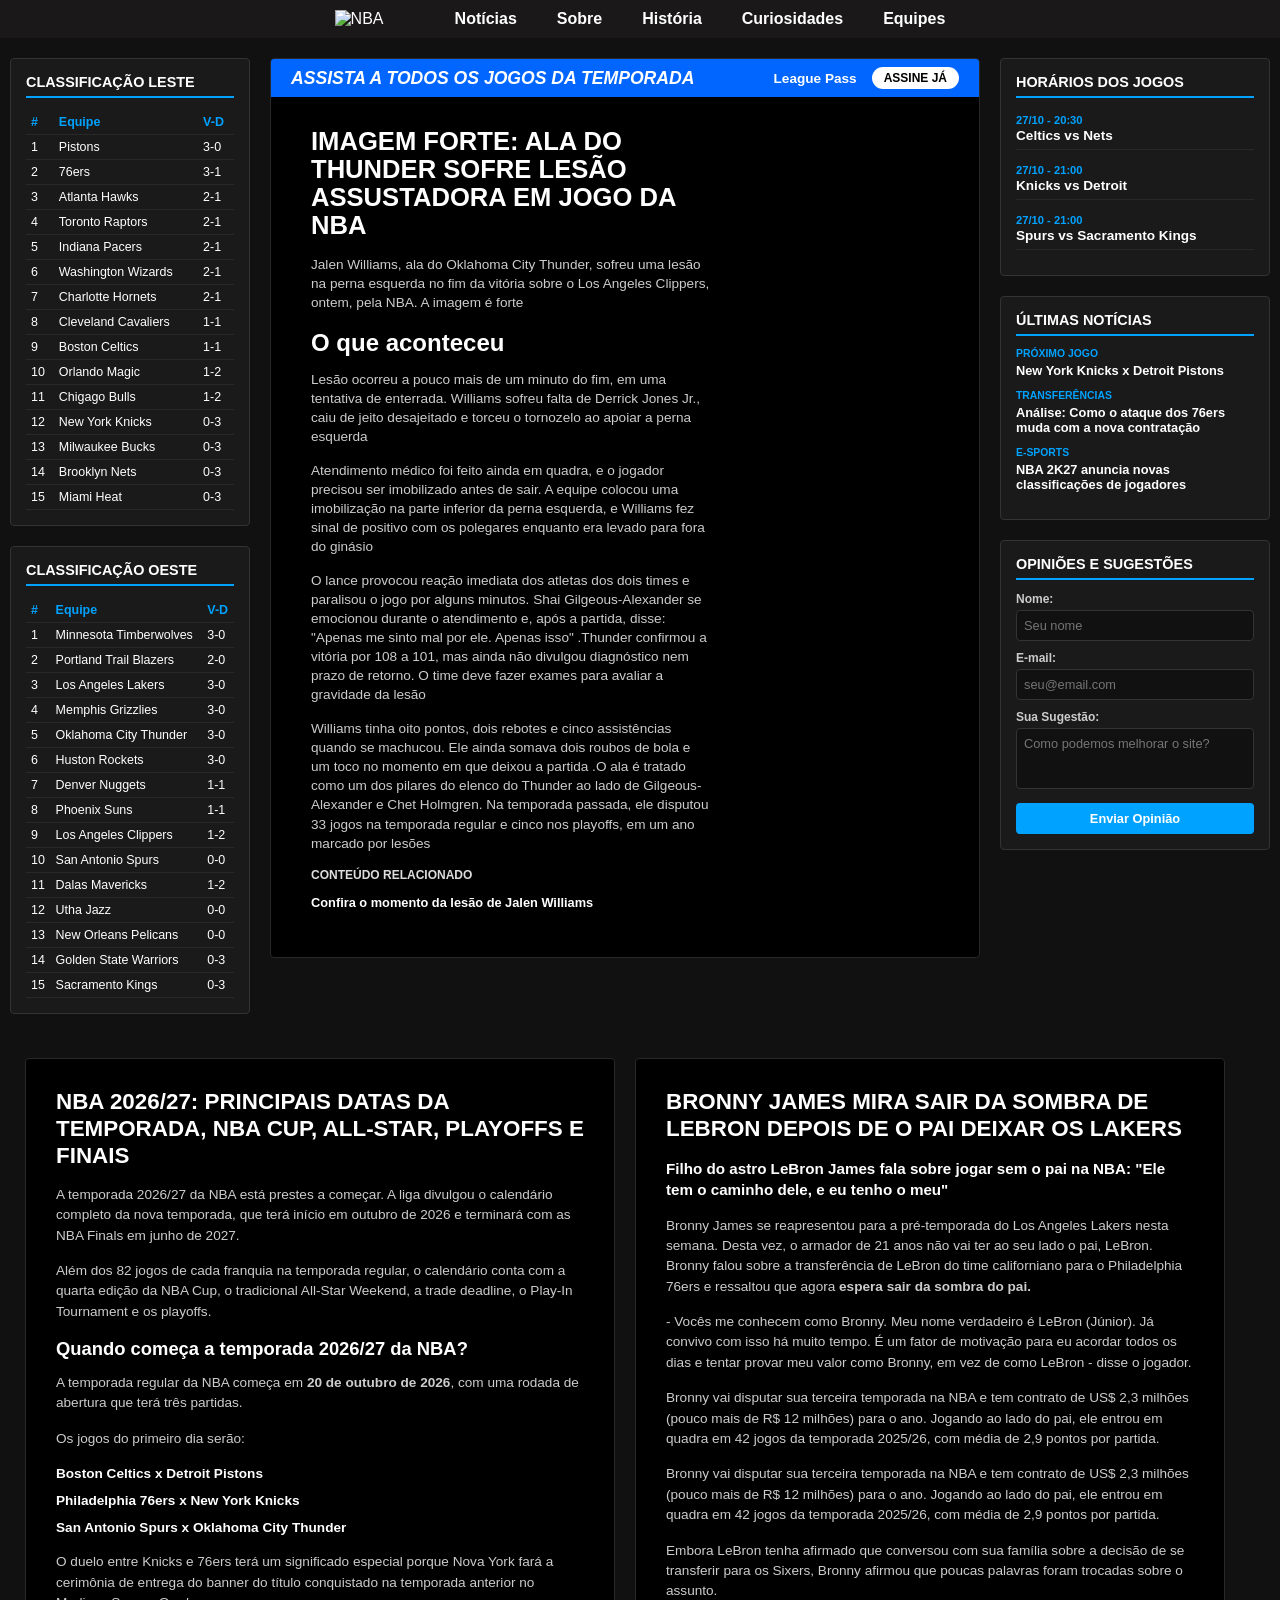
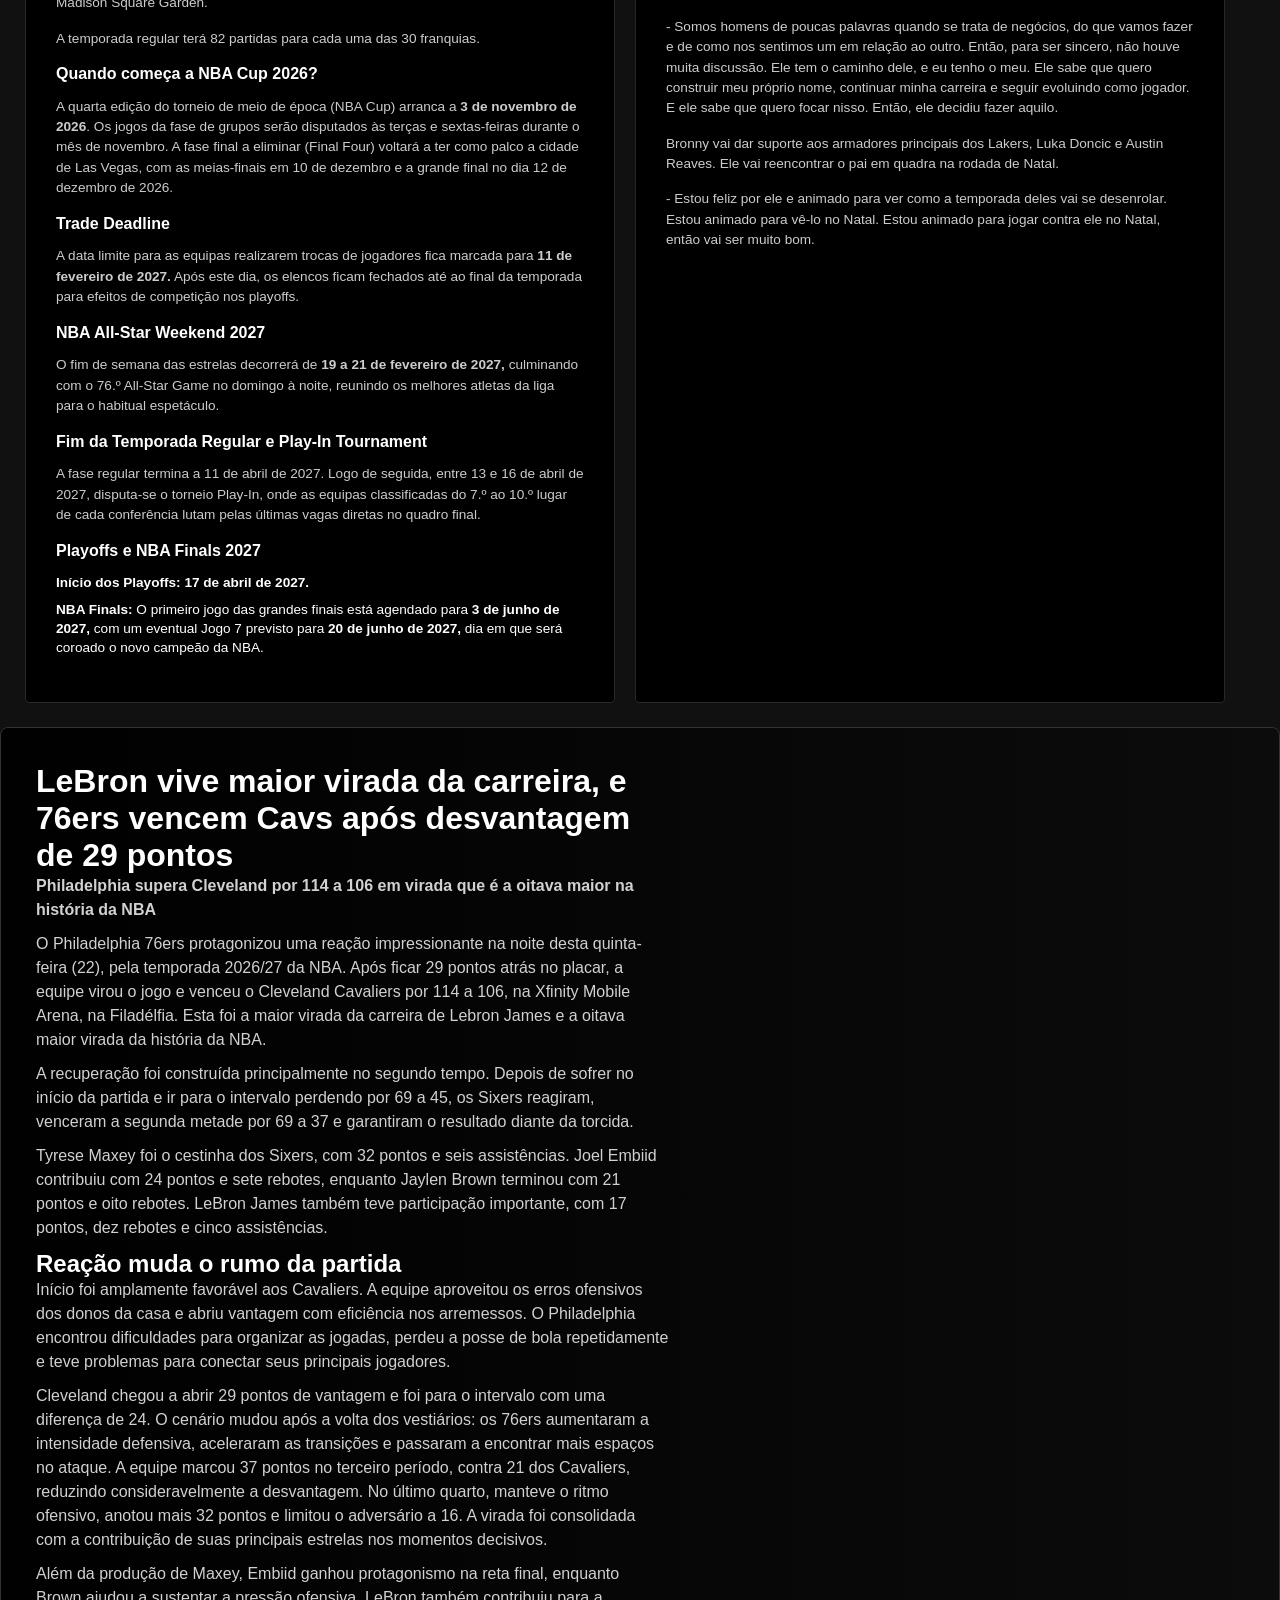
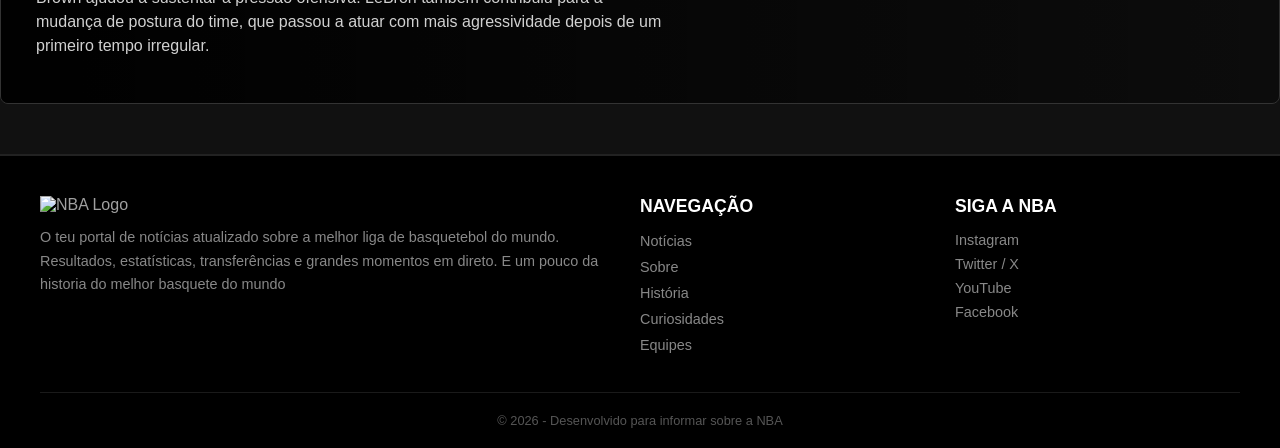
==== commit 40defdc0: "Site finalizado" ====
--- a/index.html
+++ b/index.html
@@ -166,14 +166,8 @@
 
                         <ul>
                             <li>
-                                <a href="https://www.youtube.com/watch?v=nqiLFeFwIr0">
-                                    LeBron James 2026 Media Day conferência com a imprensa
-                                </a>
-                            </li>
-
-                            <li>
-                                <a href="ESCALAÇAO76.html">
-                                    Escalação provável após a chegada de LeBron
+                                <a href="https://www.instagram.com/reels/De9cS8Dk2Lk/">
+                                    Confira o momento da lesão de Jalen Williams
                                 </a>
                             </li>
                         </ul>
@@ -398,6 +392,9 @@
 
         </main>
 
+
+        
+
         <!-- COLUNA DIREITA: JOGOS, NOTÍCIAS E FORMULÁRIO -->
         <aside class="right-sidebar">
 
@@ -406,17 +403,17 @@
                 <h2 class="widget-title">Horários dos Jogos</h2>
 
                 <div class="game-item">
-                    <span class="game-date">20/10 - 20:30</span>
+                    <span class="game-date">27/10 - 20:30</span>
                     <p class="game-teams">Celtics vs Nets</p>
                 </div>
 
                 <div class="game-item">
-                    <span class="game-date">20/10 - 23:00</span>
+                    <span class="game-date">27/10 - 21:00</span>
                     <p class="game-teams">Knicks vs Detroit</p>
                 </div>
 
                 <div class="game-item">
-                    <span class="game-date">21/10 - 21:00</span>
+                    <span class="game-date">27/10 - 21:00</span>
                     <p class="game-teams">Spurs vs Sacramento Kings</p>
                 </div>
             </div>
@@ -427,8 +424,8 @@
 
                 <div class="sidebar-item">
                     <span>PRÓXIMO JOGO</span>
-                    <a href="https://www.365scores.com/pt-br/news/magazine/knicks-76ers-onde-assistir-jogo-abertura-nba/">
-                        Sixers vs Knicks — Estreia de LeBron a 20/10
+                    <a href="https://www.hoop78.com/artigos/knicks_x_pistons_hoje_horario_onde_assistir_e_escalacoes">
+                       New York Knicks x Detroit Pistons 
                     </a>
                 </div>
 
@@ -497,6 +494,96 @@
 
     </div>
 
+    <div class="news-card-overlay">
+    <div class="overlay-bg"></div>
+    <div class="news-content-over">
+        <h1>LeBron vive maior virada da carreira, e 76ers vencem Cavs após desvantagem de 29 pontos</h1>
+        <p><strong>
+            Philadelphia supera Cleveland por 114 a 106 em virada que é a oitava maior na história da NBA
+        </strong></p>
+
+        <p class="description">
+            O Philadelphia 76ers protagonizou uma reação impressionante na noite desta quinta-feira (22), pela temporada 2026/27 da NBA.
+             Após ficar 29 pontos atrás no placar, a equipe virou o jogo e venceu o Cleveland Cavaliers por 114 a 106, na Xfinity Mobile Arena, na Filadélfia.
+              Esta foi a maior virada da carreira de Lebron James e a oitava maior virada da história da NBA.
+        </p>
+
+        <p class="description">
+            A recuperação foi construída principalmente no segundo tempo. Depois de sofrer no início da partida e ir para o intervalo perdendo por 69 a 45, os Sixers reagiram,
+             venceram a segunda metade por 69 a 37 e garantiram o resultado diante da torcida.
+        </p>
+
+        <p class="description">
+            Tyrese Maxey foi o cestinha dos Sixers, com 32 pontos e seis assistências. Joel Embiid contribuiu com 24 pontos e sete rebotes,
+             enquanto Jaylen Brown terminou com 21 pontos e oito rebotes. LeBron James também teve participação importante, com 17 pontos, dez rebotes e cinco assistências.
+        </p>
+
+        <h2>Reação muda o rumo da partida</h2>
+
+        <p class="description"> Início foi amplamente favorável aos Cavaliers. A equipe aproveitou os erros ofensivos dos donos da casa e abriu vantagem com eficiência nos arremessos.
+             O Philadelphia encontrou dificuldades para organizar as jogadas, perdeu a posse de bola repetidamente e teve problemas para conectar seus principais jogadores.
+        </p>
+
+        <p class="description">
+            Cleveland chegou a abrir 29 pontos de vantagem e foi para o intervalo com uma diferença de 24. O cenário mudou após a volta dos vestiários:
+             os 76ers aumentaram a intensidade defensiva, aceleraram as transições e passaram a encontrar mais espaços no ataque.
+
+            A equipe marcou 37 pontos no terceiro período, contra 21 dos Cavaliers, reduzindo consideravelmente a desvantagem. No último quarto,
+             manteve o ritmo ofensivo, anotou mais 32 pontos e limitou o adversário a 16. A virada foi consolidada com a contribuição de suas principais estrelas nos momentos 
+             decisivos.
+        </p>
+
+        <p class="description">
+            Além da produção de Maxey, Embiid ganhou protagonismo na reta final, enquanto Brown ajudou a sustentar a pressão ofensiva.
+             LeBron também contribuiu para a mudança de postura do time, que passou a atuar com mais agressividade depois de um primeiro tempo irregular.
+        </p>
+    </div>
+</div>
+
+
+<footer class="nba-footer">
+    <div class="footer-container">
+        <!-- Coluna 1: Sobre / Marca -->
+        <div class="footer-brand">
+           <img src="https://i.pinimg.com/736x/bd/f5/c0/bdf5c05a75a4044e76e64e02c16088eb.jpg" alt="NBA Logo" class="footer-logo">
+            <p>O teu portal de notícias atualizado sobre a melhor liga de basquetebol do mundo. Resultados, estatísticas, transferências e grandes momentos em direto.
+                E um pouco da historia do melhor basquete do mundo
+            </p>
+        </div>
+
+        <!-- Coluna 2: Links Rápidos -->
+        <div class="footer-links">
+            <h4>Navegação</h4>
+            <ul>
+                <li><a href="index.html">Notícias</a></li>
+                <li><a href="Sobre.html">Sobre</a></li>
+                <li><a href="Historia.html">História</a></li>
+                <li><a href="Curiosidades.html">Curiosidades</a></li>
+                <li><a href="Equipes.html">Equipes</a></li>
+            </ul>
+        </div>
+
+        <!-- Coluna 3: Redes Sociais / Contacto -->
+        <div class="footer-social">
+            <h4>Siga a NBA</h4>
+            <div class="social-icons">
+                <a href="https://www.instagram.com/nba/" aria-label="Instagram">Instagram</a>
+                <a href="https://x.com/NBA" aria-label="X / Twitter">Twitter / X</a>
+                <a href="https://www.youtube.com/user/NBA" aria-label="YouTube">YouTube</a>
+                <a href="https://web.facebook.com/nba/?locale=pt_BR&_rdc=1&_rdr#" aria-label="Facebook">Facebook</a>
+            </div>
+        </div>
+    </div>
+
+    <!-- Linha de Direitos e Termos -->
+    <div class="footer-bottom">
+        <p>© 2026 - Desenvolvido para informar sobre a NBA</p>
+    </div>
+</footer>
+    
+
+
+
     
 
 </body>
--- a/style.css
+++ b/style.css
@@ -20,6 +20,7 @@
    color define os textos brancos como padrão.
    min-height faz o corpo ocupar pelo menos toda a altura da tela. */
 body {
+    
     background-color: #111;
     color: #fff;
     min-height: 100vh;
@@ -509,11 +510,11 @@
     background-image:
         linear-gradient(
             to right,
-            rgba(0, 0, 0, 0.95) 5%,
-            rgba(0, 0, 0, 0.5) 65%,
+            rgba(0, 0, 0, 0.95) 15%,
+            rgba(0, 0, 0, 0.5) 85%,
             transparent 100%
         ),
-        url('https://encrypted-tbn0.gstatic.com/images?q=tbn:ANd9GcS8K63Meqs-h0ivPWJryh0vkG06kIx-uWW4touhZ0Kvay1bljA1BJMZCX1a&s=10');
+        url('https://i.pinimg.com/564x/fb/d8/13/fbd813f6f4324a1acab59fcf38247f42.jpg');
 
     background-size: cover;
     background-position: center;
@@ -546,8 +547,8 @@
     background-image:
         linear-gradient(
             to right,
-            rgba(0, 0, 0, 0.95) 5%,
-            rgba(0, 0, 0, 0.5) 35%,
+            rgba(0, 0, 0, 0.95) 35%,
+            rgba(0, 0, 0, 0.5) 65%,
             transparent 100%
         ),
         url('https://s2-ge.glbimg.com/TbXwsjh1gNiHDeyNfy7fbWyJl3M=/0x0:5284x3523/984x0/smart/filters:strip_icc()/i.s3.glbimg.com/v1/AUTH_bc8228b6673f488aa253bbcb03c80ec5/internal_photos/bs/2026/z/A/II51N9TVGKBKqYLkySnQ/2026-09-28t222403z-903100992-mt1usatoday29944560-rtrmadp-3-nba-los-angeles-lakers-media-day.jpg');
@@ -561,6 +562,79 @@
     overflow: hidden;
 }
 
+
+   /* Cartão de Notícia Horizontal com Imagem de Fundo */
+.news-card-overlay {
+    position: relative;
+    width: 100%;
+    min-height: 900px; /* Podes ajustar a altura conforme preferires */
+    margin-top: 24px;
+    border-radius: 8px;
+    overflow: hidden;
+    border: 1px solid #333;
+    display: flex;
+    align-items: start; /* Alinha o conteúdo verticalmente ao centro */
+    
+    /* Substitui 'caminho-da-sua-imagem.jpg' pelo link ou caminho real da tua imagem */
+    background-image: url('https://s.yimg.com/lo/mysterio/api/333f416bf3973dace64209b07a20977ce9ada8c54bde4c99008a9737c52d84bf/lightyear_networkapi/resizefill_w1200_h675%3Bquality_80%3Bformat_webp/https%3A%2F%2Fmedia.zenfs.com%2Fen%2Fsixers_wire_usa_today_sports_articles_847%2Fc3457b96dc06202561a7a8f0b548b897.jpg'); 
+    background-size: cover;
+    background-position: center;
+}
+
+/* Camada escura em gradiente (mais escura à esquerda e suave à direita) */
+.overlay-bg {
+    position: absolute;
+    top: 0;
+    left: 0;
+    width: 100%;
+    height: 100%;
+    background: linear-gradient(to right, rgba(0, 0, 0, 0.95) 5%, rgba(0, 0, 0, 0.3) 100%);
+    z-index: 1;
+}
+
+/* Bloco do texto posicionado à esquerda */
+.news-content-over {
+    position: relative;
+    z-index: 2;
+    padding: 35px;
+    color: #ffffff;
+    text-align: left;
+    max-width: 55%; /* Limita a largura para o texto não invadir o lado direito */
+}
+
+/* Estilo do Título Principal */
+.news-content-over h3 {
+    font-size: 1.6rem;
+    font-weight: bold;
+    margin-bottom: 12px;
+    color: #ffffff;
+    line-height: 1.3;
+}
+
+/* Estilo dos parágrafos / subtítulos */
+.news-content-over p {
+    font-size: 1rem;
+    color: #d1d1d1;
+    line-height: 1.5;
+    margin-bottom: 10px;
+}
+
+/* Responsividade para telemóveis e ecrãs mais estreitos */
+@media (max-width: 768px) {
+    .news-card-overlay {
+        min-height: auto;
+        align-items: flex-end; /* No telemóvel, joga o texto para baixo */
+    }
+
+    .news-content-over {
+        max-width: 100%; /* Ocupa a largura toda em ecrãs pequenos */
+        padding: 20px;
+    }
+
+    .overlay-bg {
+        background: linear-gradient(to top, rgba(0, 0, 0, 0.95) 20%, rgba(0, 0, 0, 0.5) 100%);
+    }
+}
 
 /* ==========================================================
    14. AJUSTES INTERNOS DAS NOTÍCIAS SECUNDÁRIAS
@@ -817,6 +891,127 @@
 }
 
 
+/* --- RODAPÉ NBA --- */
+.nba-footer {
+    background-color: black;
+    color: #a0a0a0;
+    border-top: 2px solid #222222;
+    padding: 40px 20px 20px 20px;
+    margin-top: 50px;
+    font-family: Arial, sans-serif;
+}
+
+.footer-container {
+    max-width: 1200px;
+    margin: 0 auto;
+    display: flex;
+    flex-wrap: wrap;
+    justify-content: space-between;
+    gap: 30px;
+}
+
+/* Colunas */
+.footer-brand {
+    flex: 2;
+    min-width: 250px;
+}
+
+.footer-brand h2 {
+    color: #ffffff;
+    font-size: 1.5rem;
+    margin-bottom: 12px;
+    text-transform: uppercase;
+    letter-spacing: 1px;
+}
+
+.footer-brand p {
+    font-size: 0.9rem;
+    line-height: 1.6;
+    color: #888888;
+}
+
+.footer-links, .footer-social {
+    flex: 1;
+    min-width: 180px;
+}
+
+.footer-links h4, .footer-social h4 {
+    color: #ffffff;
+    font-size: 1.1rem;
+    margin-bottom: 15px;
+    text-transform: uppercase;
+}
+
+/* Links de Navegação */
+.footer-links ul {
+    list-style: none;
+    padding: 0;
+    margin: 0;
+}
+
+.footer-links li {
+    margin-bottom: 8px;
+}
+
+.footer-links a {
+    color: #888888;
+    text-decoration: none;
+    font-size: 0.9rem;
+    transition: color 0.3s ease;
+}
+
+.footer-links a:hover {
+    color: #1d428a; /* Azul característico da NBA (ou podes trocar por branco/vermelho) */
+}
+
+/* Redes Sociais */
+.social-icons {
+    display: flex;
+    flex-direction: column;
+    gap: 8px;
+}
+
+.social-icons a {
+    color: #888888;
+    text-decoration: none;
+    font-size: 0.9rem;
+    transition: color 0.3s ease;
+}
+
+.social-icons a:hover {
+    color: #c8102e; /* Vermelho característico da NBA */
+}
+
+/* Linha Inferior */
+.footer-bottom {
+    max-width: 1200px;
+    margin: 30px auto 0 auto;
+    padding-top: 20px;
+    border-top: 1px solid #1a1a1a;
+    text-align: center;
+}
+
+.footer-bottom p {
+    font-size: 0.8rem;
+    color: #555555;
+}
+
+/* Estilo para a imagem do logótipo no rodapé */
+.footer-logo {
+    max-width: 400px; /* Ajusta a largura máxima conforme o tamanho da tua imagem */
+    height: auto;     /* Mantém as proporções da imagem sem distorcer */
+    margin-bottom: 12px;
+    display: block;   /* Garante que fique numa linha própria acima do texto */
+}
+
+/* Responsividade para ecrãs pequenos */
+@media (max-width: 768px) {
+    .footer-container {
+        flex-direction: column;
+    }
+}
+
+
 /* ==========================================================
    19. RESPONSIVIDADE PARA TABLETS E TELAS MÉDIAS
    ========================================================== */
